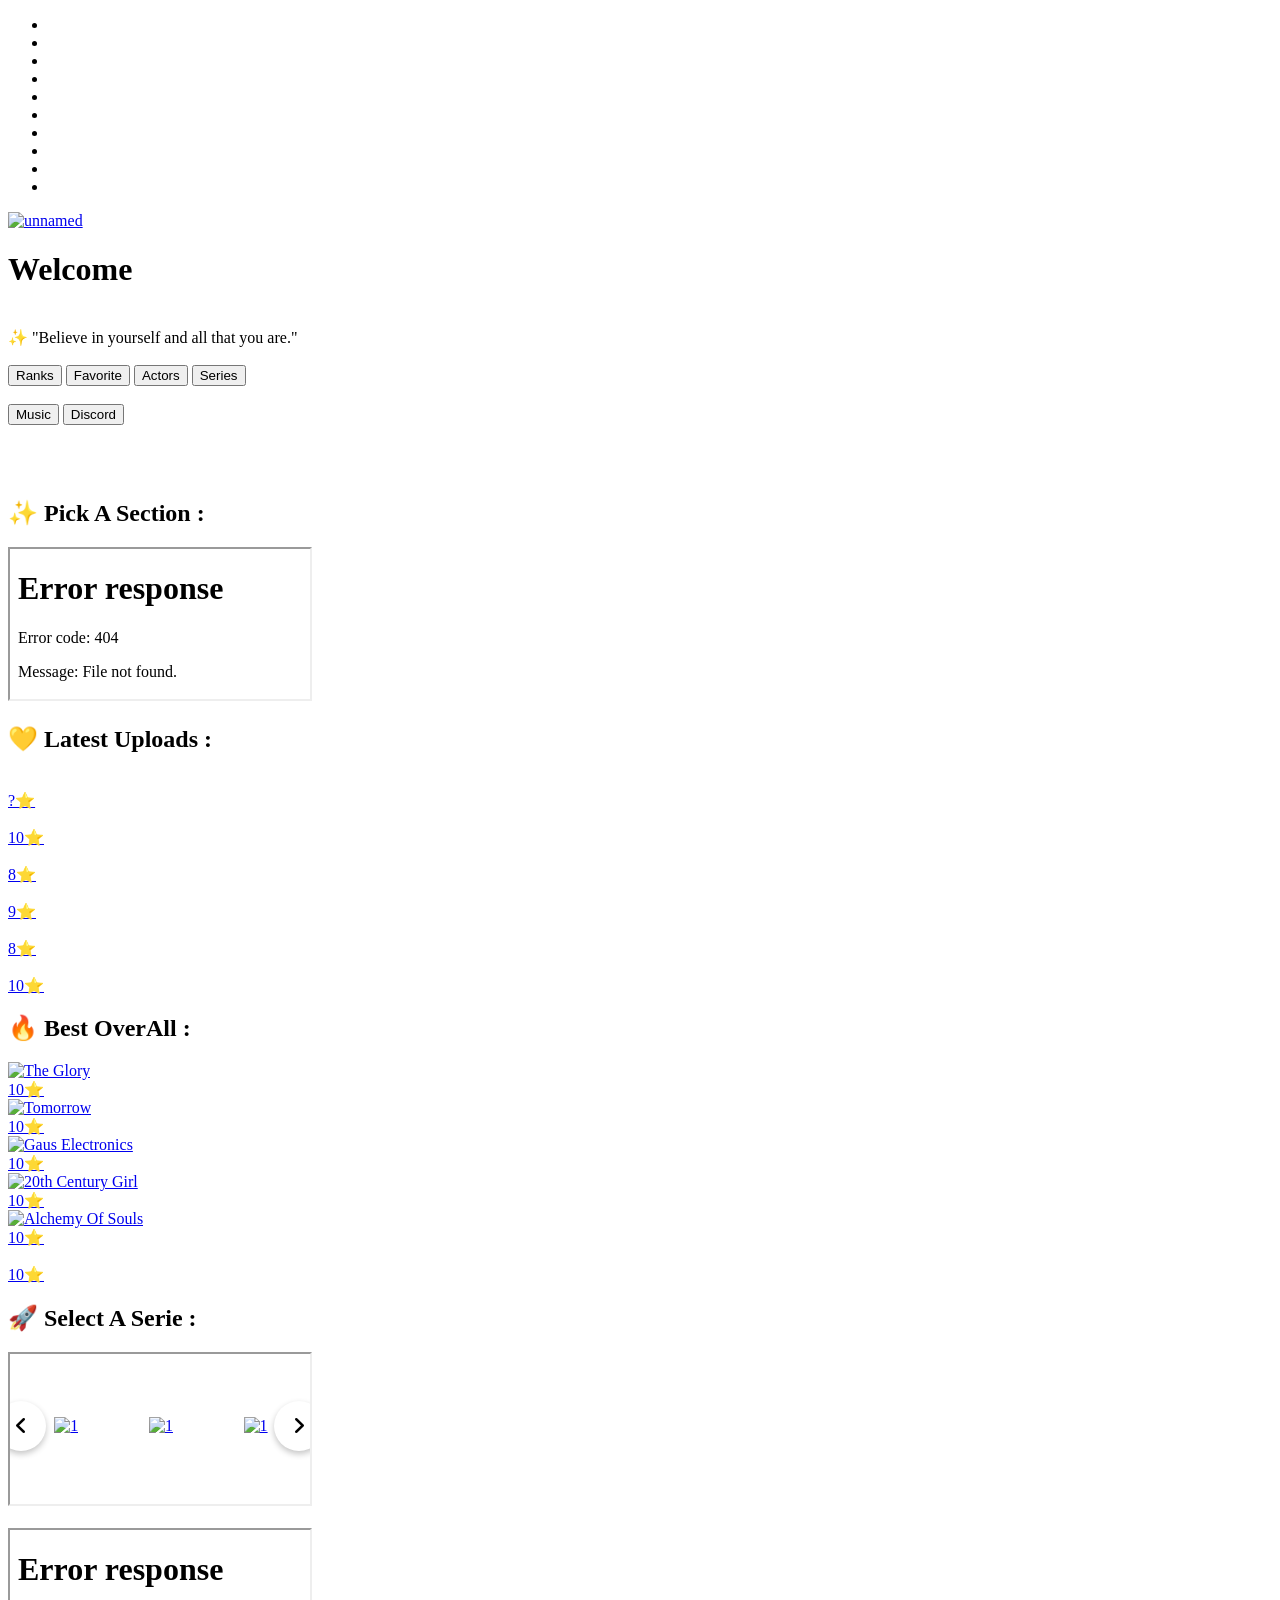
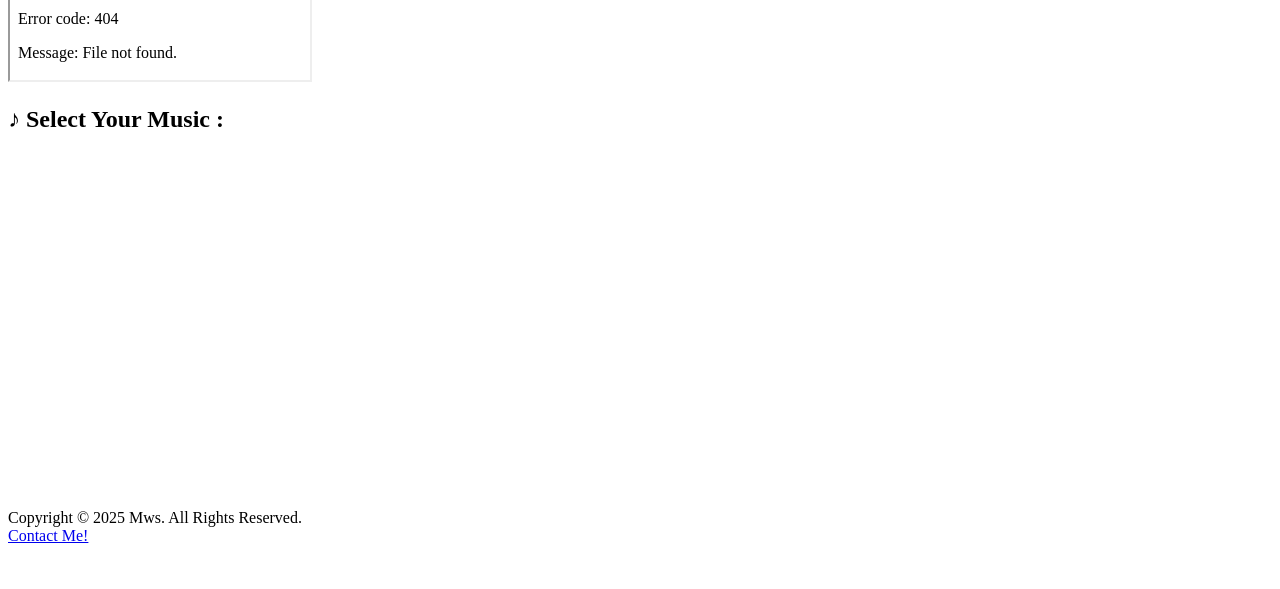
==== index.html @ 30b40190 "Update index.html" ====
<!DOCTYPE html>
<html lang="en">
<head>
    <meta charset="UTF-8">
    <meta name="viewport" content="width=device-width, initial-scale=1.0">
    <title>Mws</title>
    <link rel="stylesheet" href="styles.css">
    <script src="scripts.js" defer></script>
</head>     
<body>

  <div class="area">
    <ul class="circles">
        <li></li>
        <li></li>
        <li></li>
        <li></li>
        <li></li>
        <li></li>
        <li></li>
        <li></li>
        <li></li>
        <li></li>
    </ul>
</div>

<div class="content">
  <div class="wrapper">

  <div class="logo">
    <a href="https://imgbb.com/"><img class="logo" src="https://i.ibb.co/gSkpZyV/unnamed.png" alt="unnamed"/></a>
  </div>

  <h1>Welcome</h1>

      <!-- Clock and Weather Section -->
      <div class="t">
        <div class="clock" id="time"></div>
      </div>

      <br>
      
      <div class="event">
        <span class="quote-icon">✨</span> <!-- Emoji before the quote -->
        <span class="event-text" id="motivational-quote">
          "Believe in yourself and all that you are."
        </span>
      </div>

      <br>
      
      <div class="buttons">
        <button onclick="window.location.href='2.rank.html'">Ranks</button>
        <button onclick="scrollToSection('i')">Favorite</button>
        <button onclick="scrollToSection('a')">Actors</button>
        <button onclick="scrollToSection('o')">Series</button>
        <br><br>
        <button onclick="scrollToSection('mus')">Music</button>
        <button onclick="window.location.href='https://discord.gg/T7bJZFKRmS'">Discord</button>
      </div>
    </div>
     
    <div id="a" class="content-section"></div>
    
    <br> <br> <br>

    <h2>✨ Pick A Section :</h2>
    <div class="slide">
      <iframe class="s" src="3.page.html"></iframe>
    </div>

    <h2>💛 Latest Uploads :</h2>

    <div class="i" class="content-section">
      <a href="LoveNextDoor.html" class="image-link">
        <img src="https://fr.web.img4.acsta.net/img/50/f7/50f70c796990c3906ac23695e554f450.jpg" alt="">
        <div class="star-text">?⭐</div>
      </a>
      <a href="TheFrog.html" class="image-link">
        <img src="https://m.media-amazon.com/images/M/MV5BZGM4Y2VhYjMtZGMzYS00YTI5LTk5NWUtMTcxNTJlOGMyZGE2XkEyXkFqcGc@._V1_.jpg" alt="">
        <div class="star-text">10⭐</div>
      </a>
      <a href="DoctorSlump.html" class="image-link">
        <img src="https://m.media-amazon.com/images/M/MV5BZWZhMjI4MzYtYjY2Mi00ZmNkLWFkYjMtZjc3NzRiZDg2NjA0XkEyXkFqcGc@._V1_.jpg" alt="">
        <div class="star-text">8⭐</div>
      </a>
      <a href="NoGainNoLove.html" class="image-link">
        <img src="https://m.media-amazon.com/images/M/MV5BZjYwZjVjODUtNjcwNS00NjJmLWE1ODItZTRhOTU3Y2YwMGE0XkEyXkFqcGc@._V1_FMjpg_UX1000_.jpg" alt="">
        <div class="star-text">9⭐</div>
      </a>
      <a href="AShopForKillers.html" class="image-link">
        <img src="https://fr.web.img4.acsta.net/pictures/24/01/17/09/22/4935737.jpg" alt="">
        <div class="star-text">8⭐</div>
      </a>
      <a href="StrongGirlBongSoon.html" class="image-link">
        <img src="https://fr.web.img4.acsta.net/pictures/23/01/17/09/16/2653062.jpg" alt="">
        <div class="star-text">10⭐</div>
      </a>
    </div>
    
<div id="i"></div>
    <h2>🔥 Best OverAll :</h2>
    <div class="i" class="content-section">
      <a href="theglory.html" class="image-link">
        <img src="https://image.tmdb.org/t/p/original/uUM4LVlPgIrww07OoEKrGWlS1Ej.jpg" alt="The Glory">
        <div class="star-text">10⭐</div>
      </a>
      <a href="Tomorrow.html" class="image-link">
        <img src="https://m.media-amazon.com/images/M/MV5BZWI1ZjQxNzktYzVmYy00MTJjLTgzMGQtMzZlZjdiYWIyNzU3XkEyXkFqcGc@._V1_QL75_UY562_CR7,0,380,562_.jpg" alt="Tomorrow">
        <div class="star-text">10⭐</div>
      </a>
      <a href="GausElectronics.html" class="image-link">
        <img src="https://blog.asianwiki.com/wp-content/uploads/2022/08/Gaus_Electronics-p1.jpeg" alt="Gaus Electronics">
        <div class="star-text">10⭐</div>
      </a>
      <a href="20thcenturygirl.html" class="image-link">
        <img src="https://i.pinimg.com/736x/32/62/e8/3262e801fa7a19fad9e206bffde75950.jpg" alt="20th Century Girl">
        <div class="star-text">10⭐</div>
      </a>
      <a href="AlchemyOfSouls.html" class="image-link">
        <img src="https://image.tmdb.org/t/p/original/q2IiPRSXPOZ6qVRj36WRAYEQyHs.jpg" alt="Alchemy Of Souls">
        <div class="star-text">10⭐</div>
      </a>
      <a href="TheFrog.html" class="image-link">
        <img src="https://m.media-amazon.com/images/M/MV5BZGM4Y2VhYjMtZGMzYS00YTI5LTk5NWUtMTcxNTJlOGMyZGE2XkEyXkFqcGc@._V1_.jpg" alt="">
        <div class="star-text">10⭐</div>
      </a>
    </div>
    
    <div id="o" class="content-section"></div>

    <h2>🚀 Select A Serie :</h2>

    <div class="iframe-container">
      <iframe class="c" src="4.slide.html"></iframe>
    </div>

    <br>

    <div class="iframe-container">
      <iframe class="c" src="5.slide.html"></iframe>
    </div>

    <div id="mus" class="content-section"></div>

    <h2>♪ Select Your Music :</h2>
    <div class="music">
      <iframe class="spotify-iframe" src="https://open.spotify.com/embed/playlist/2oRkC3Tad7se7jodvs93Pu?utm_source=generator&theme=0" width="100%" height="352" frameBorder="0" allowfullscreen="" allow="autoplay; clipboard-write; encrypted-media; fullscreen; picture-in-picture" loading="lazy"></iframe>
    </div>
    
    <div class="copyright" id="copyright">
      Copyright © 2025 Mws. All Rights Reserved.<br>
      <a href="https://discord.gg/ttqKDje7" target="_blank">Contact Me!</a>
    </div>


    
    <br><br>
  </div>


</body>
</html>
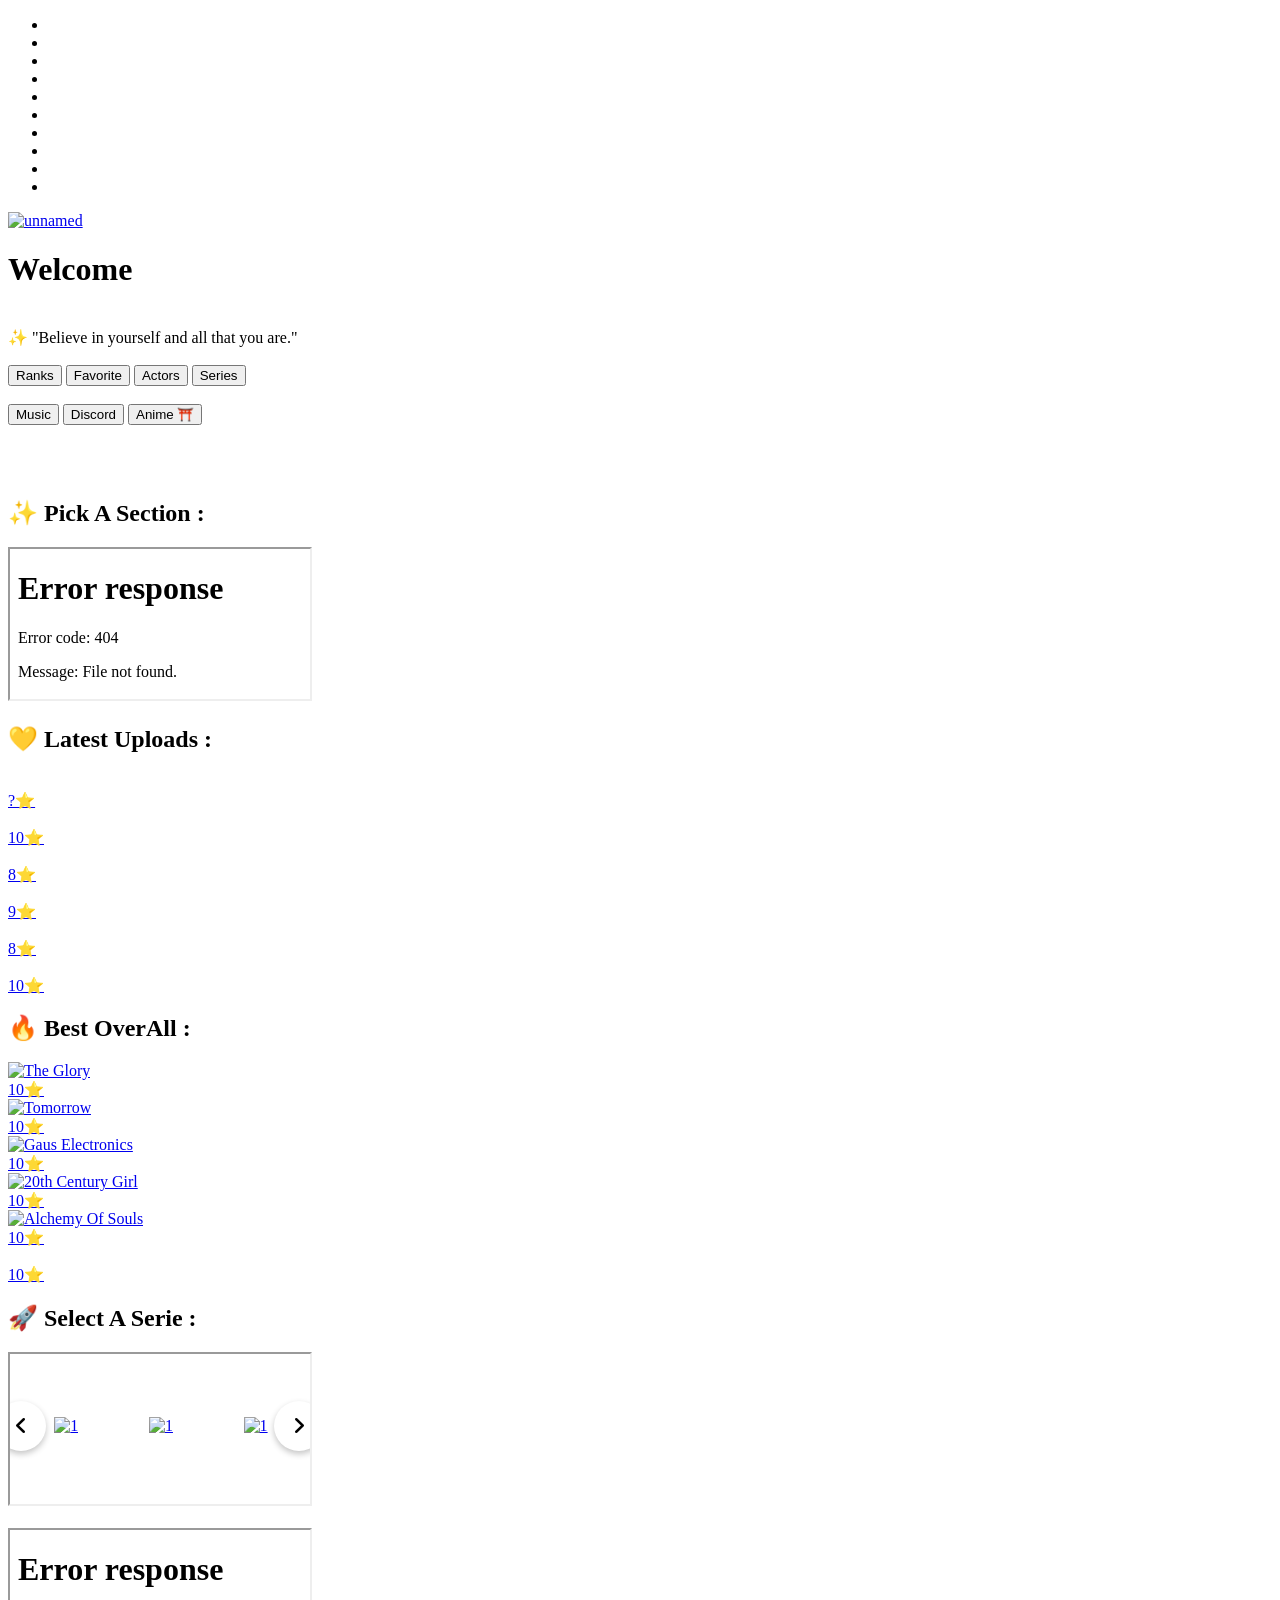
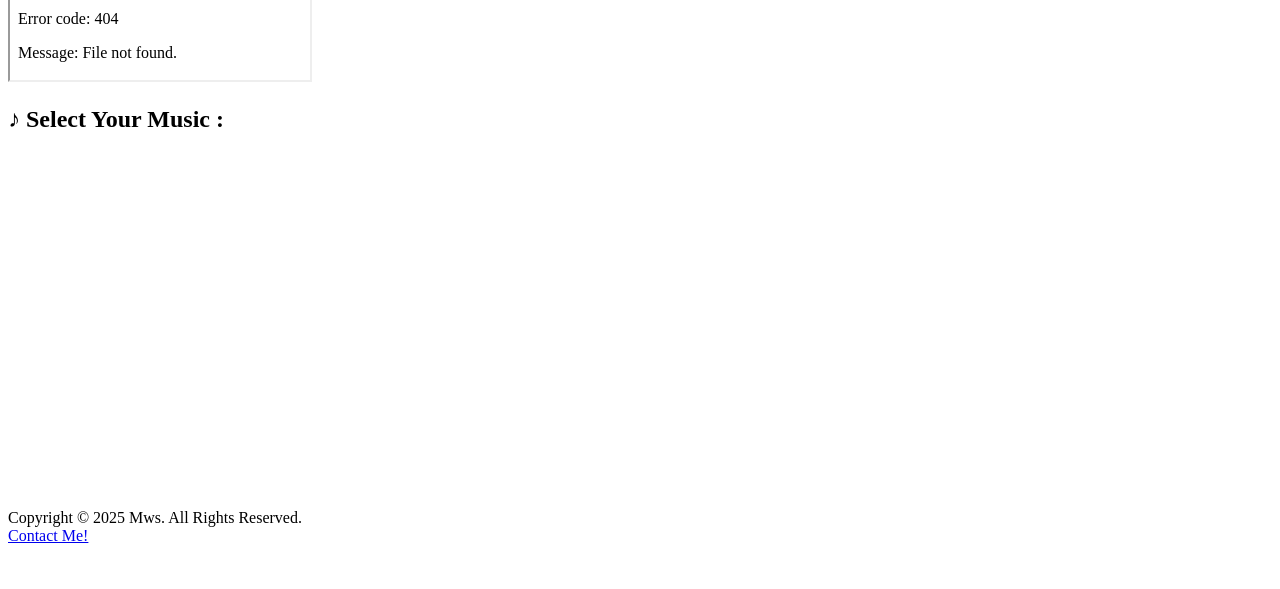
==== commit 87209b2f: "Update index.html" ====
--- a/index.html
+++ b/index.html
@@ -57,6 +57,7 @@
         <br><br>
         <button onclick="scrollToSection('mus')">Music</button>
         <button onclick="window.location.href='https://discord.gg/T7bJZFKRmS'">Discord</button>
+        <button onclick="window.location.href='7.random.html'">Anime ⛩️</button>
       </div>
     </div>
      
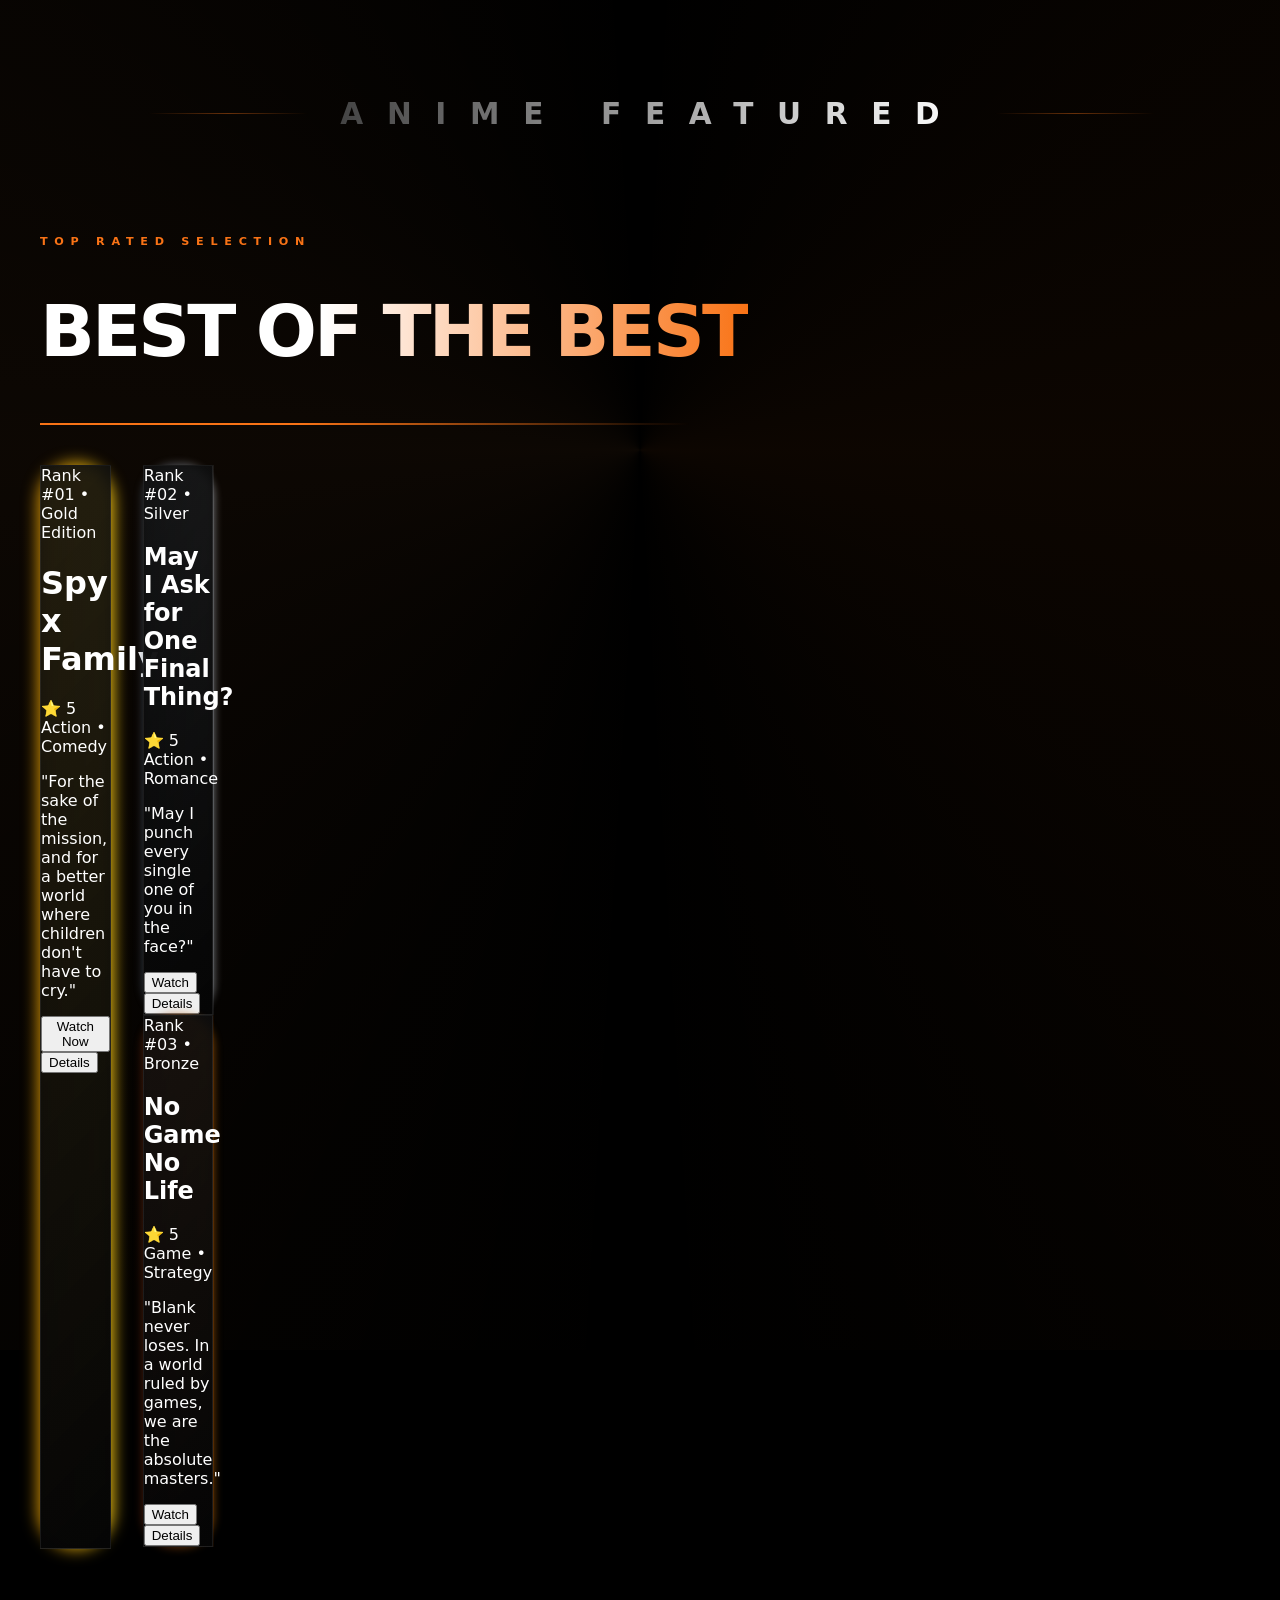
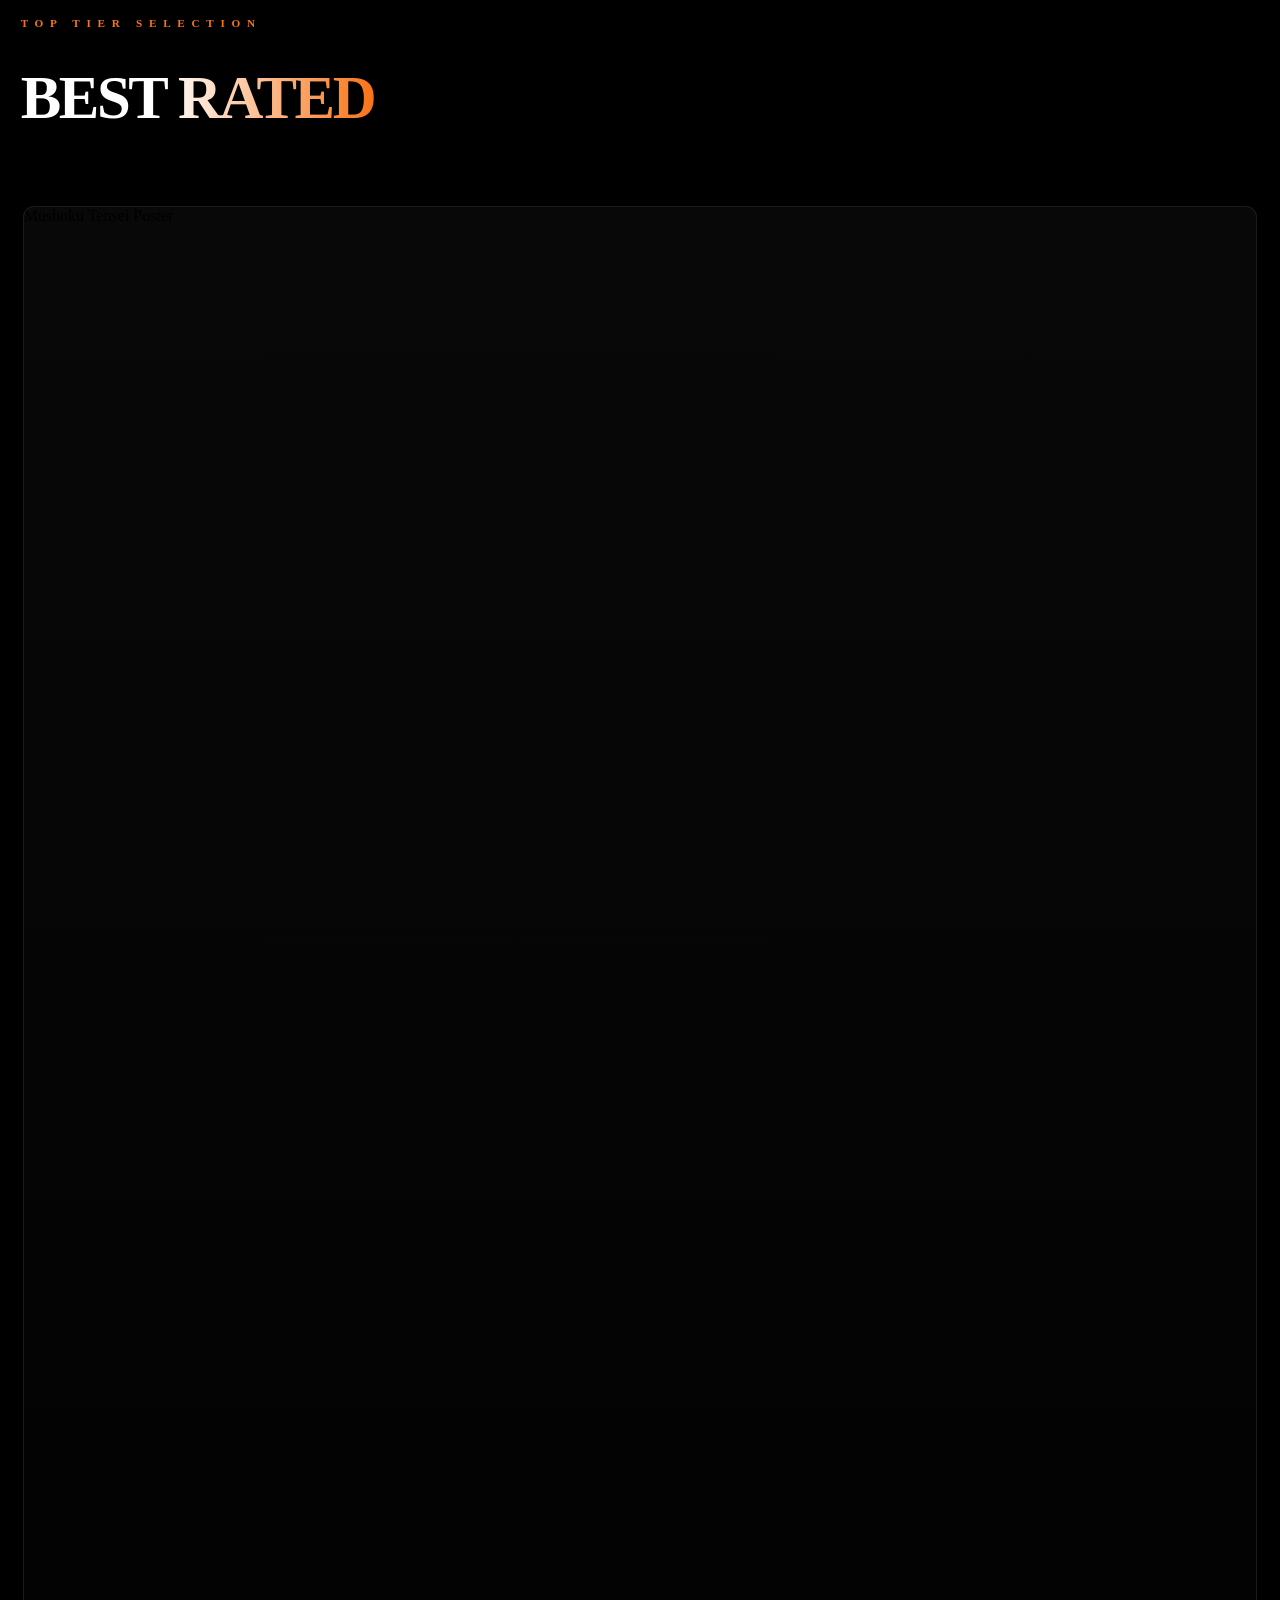
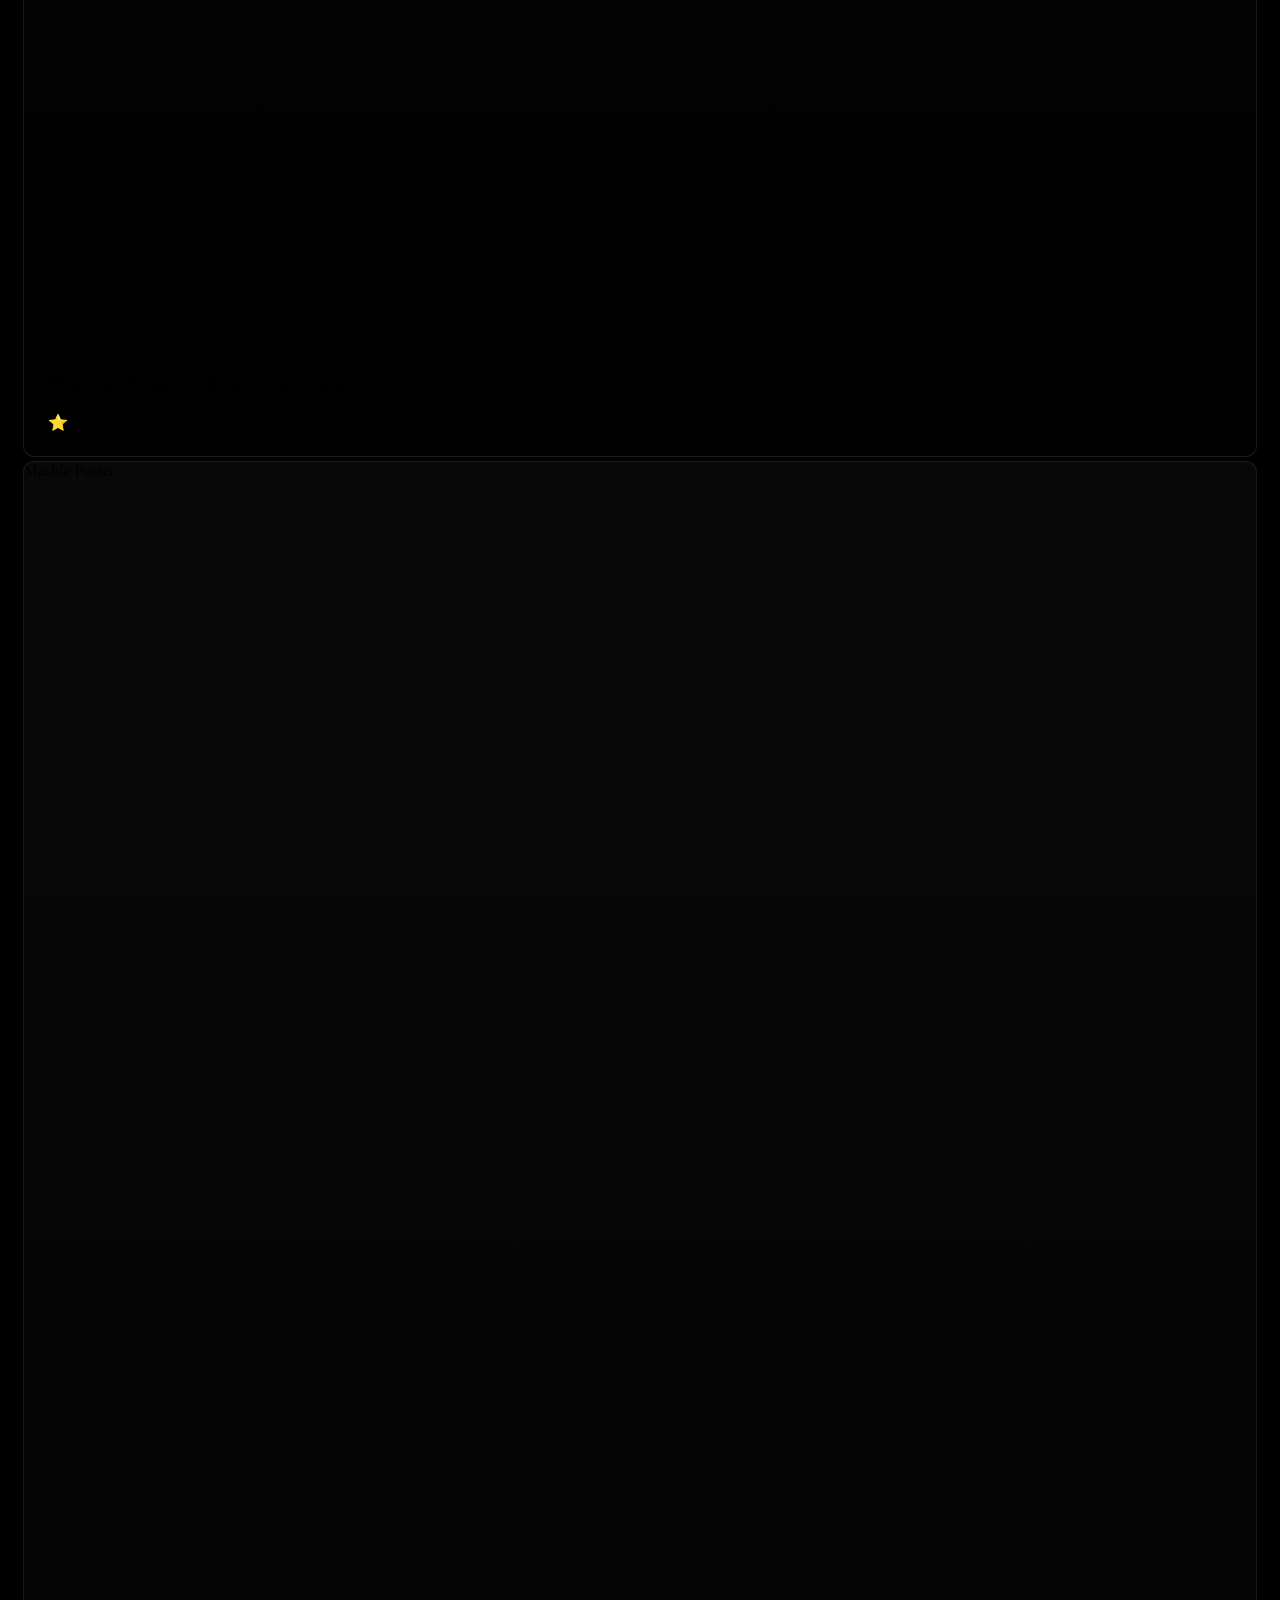
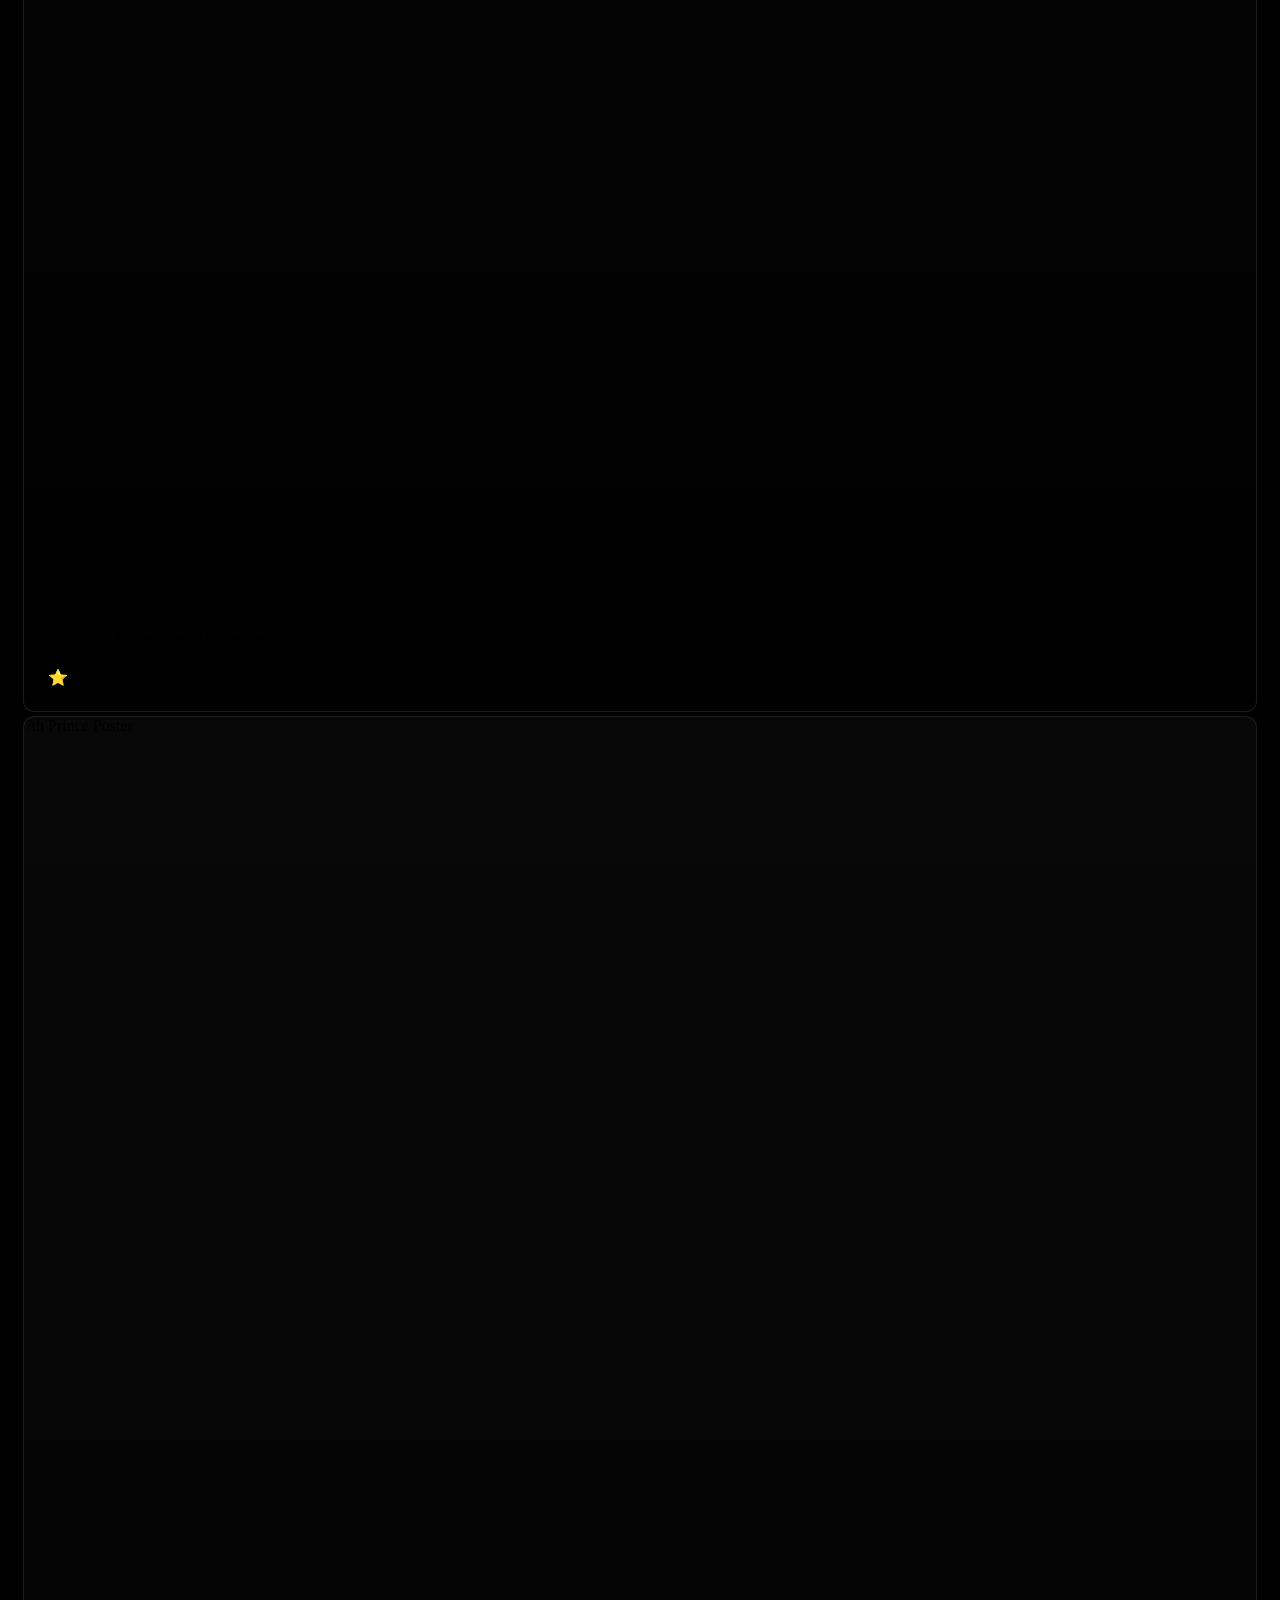
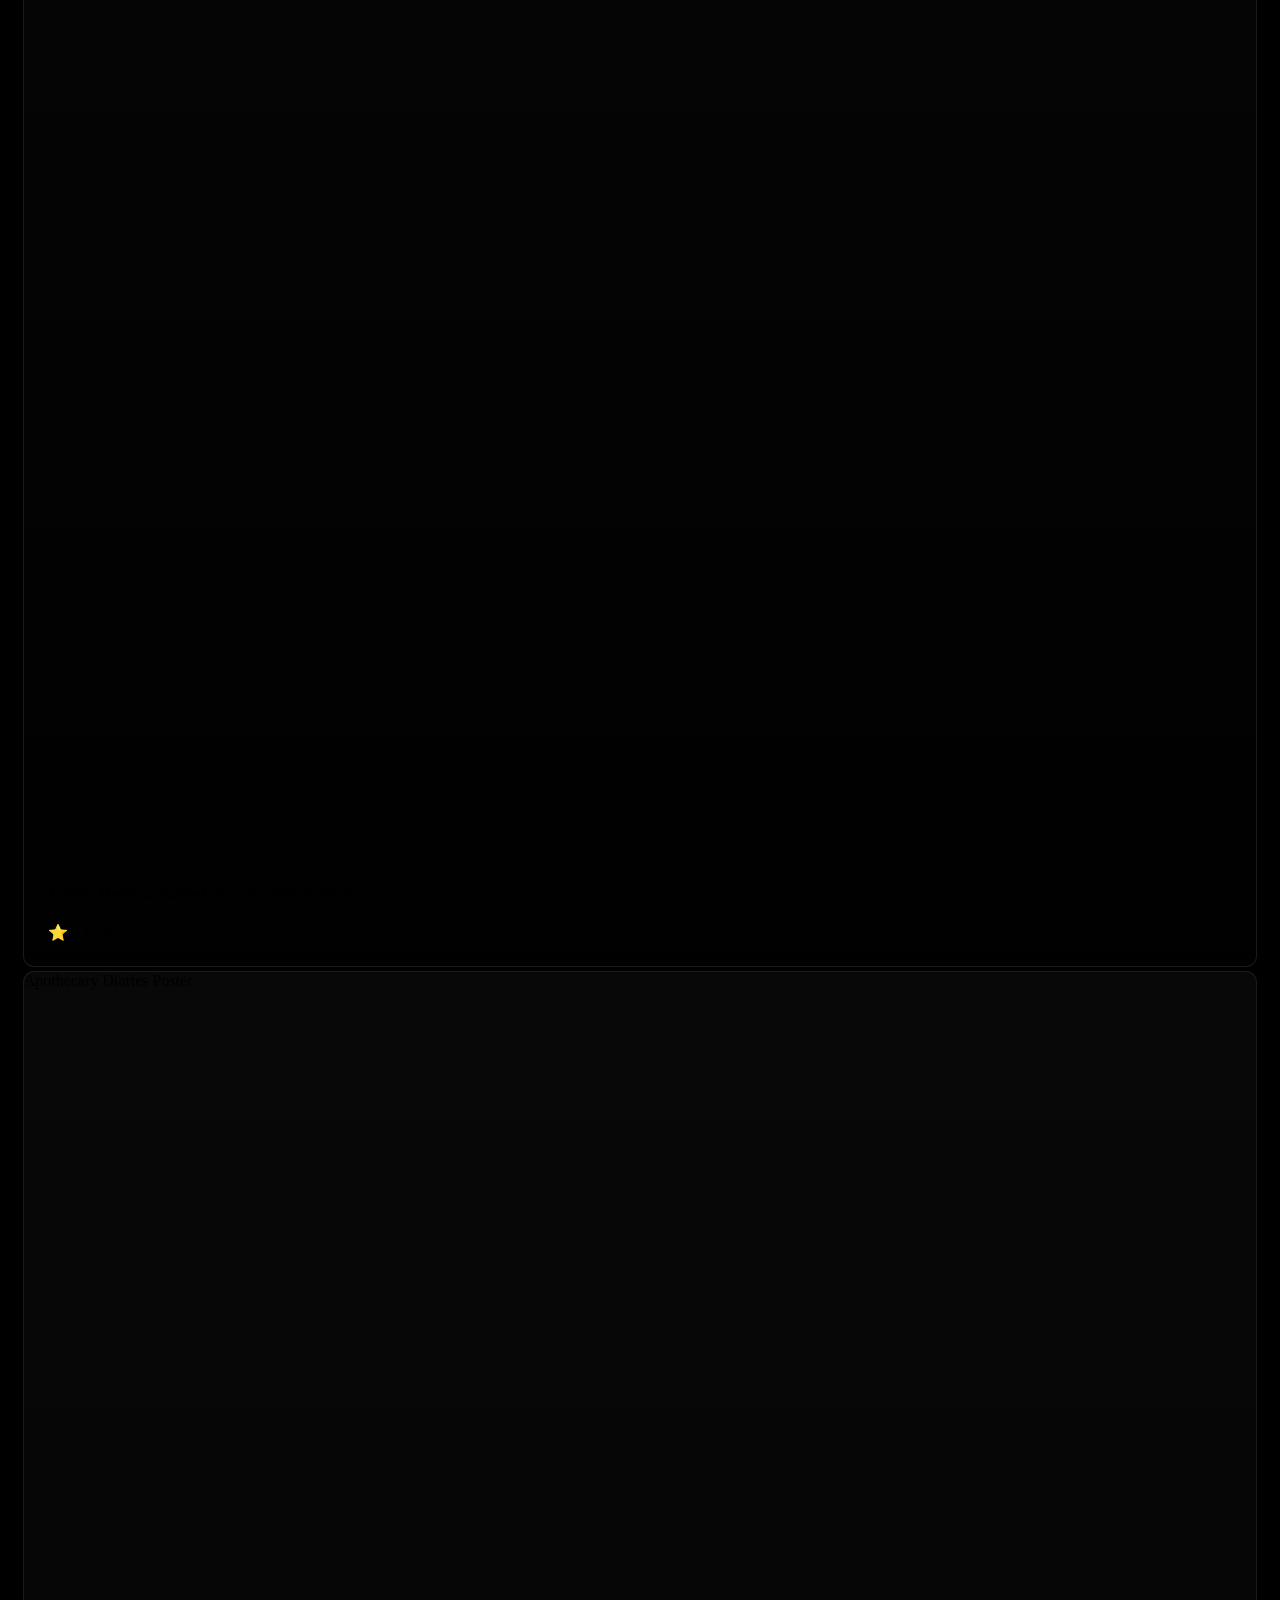
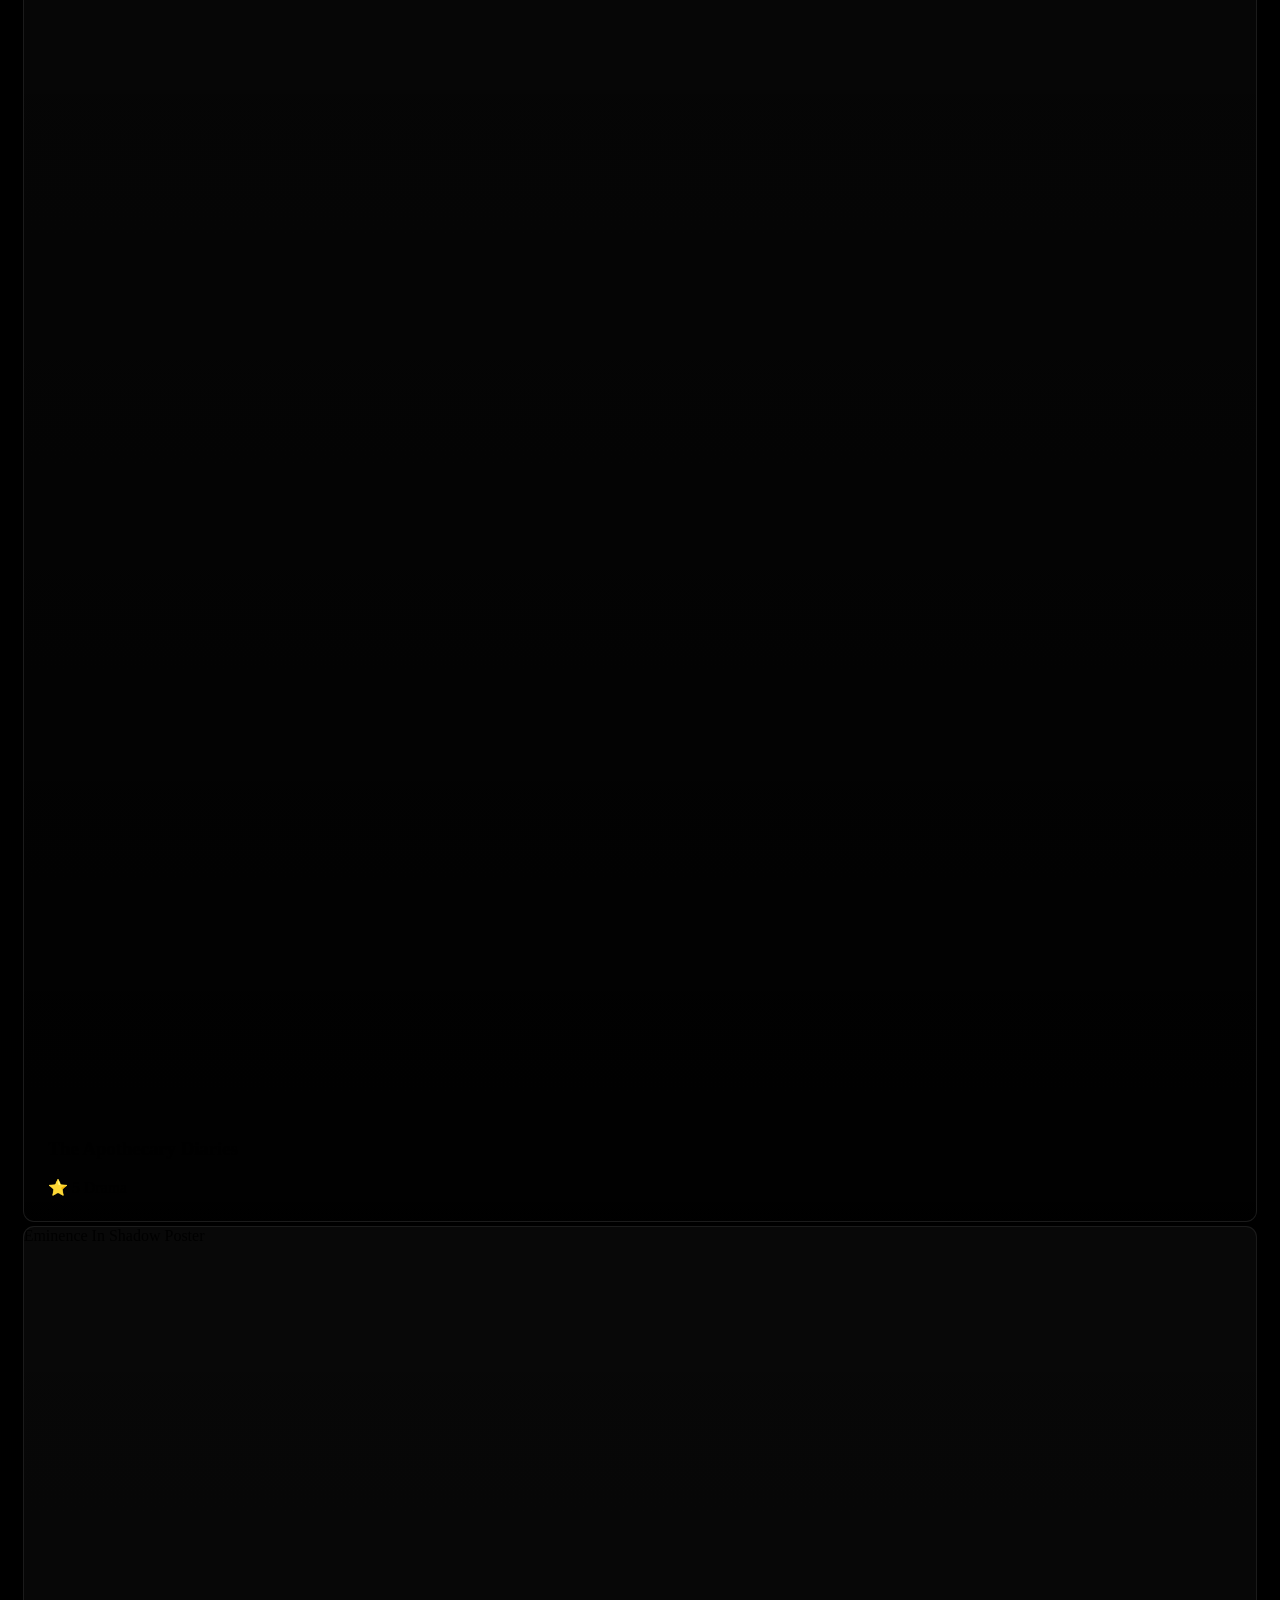
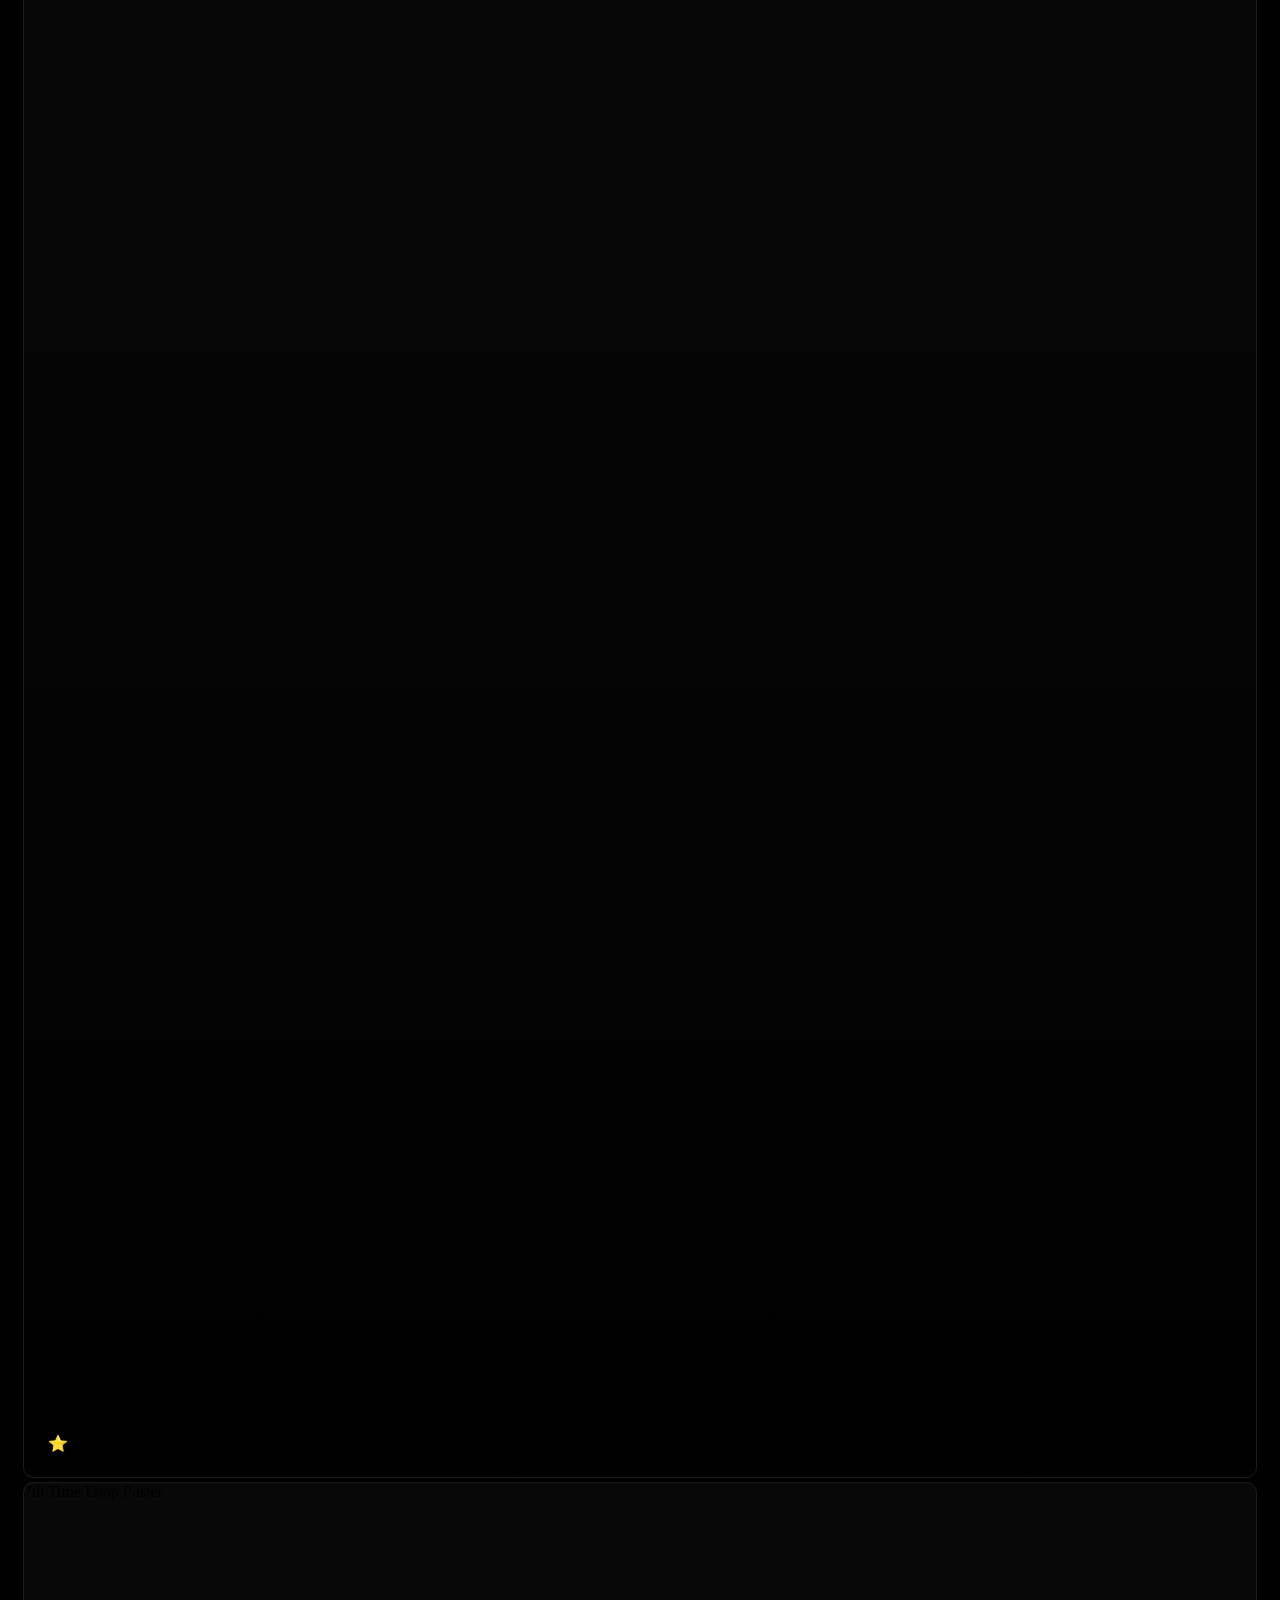
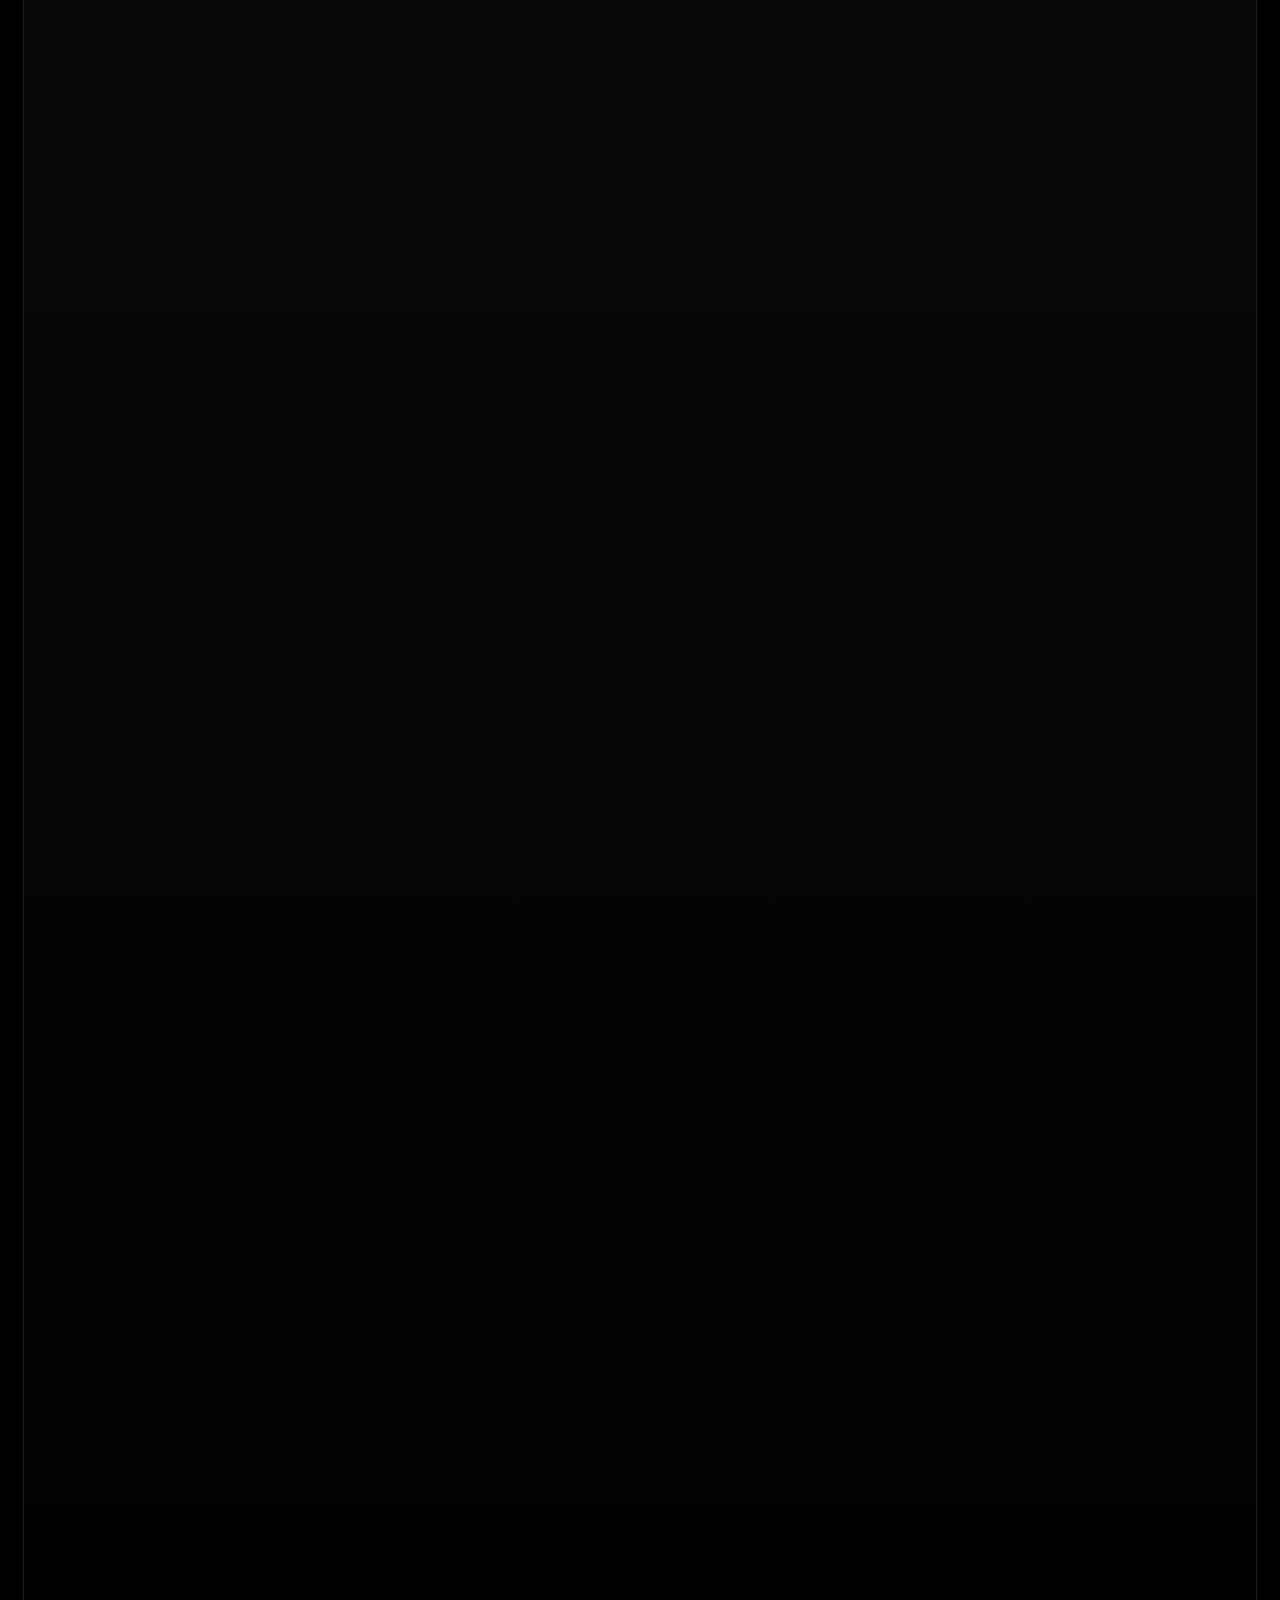
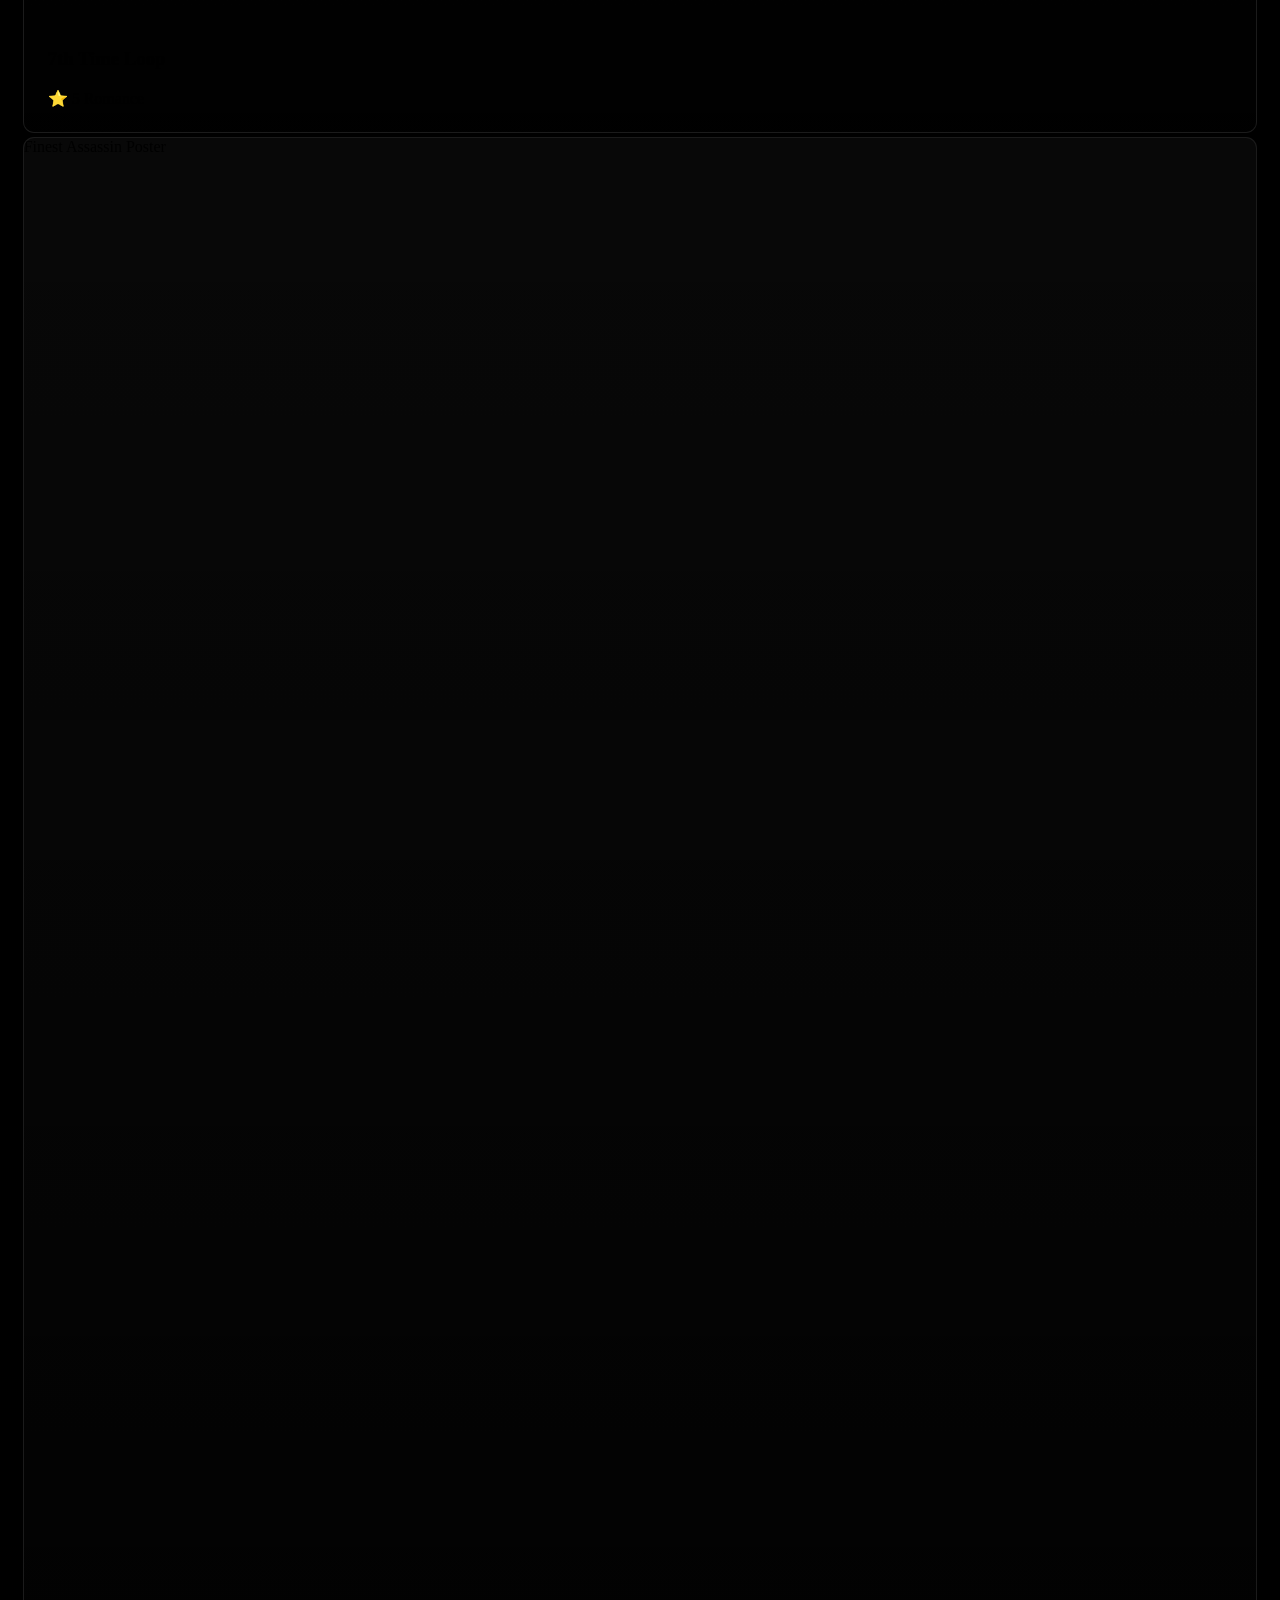
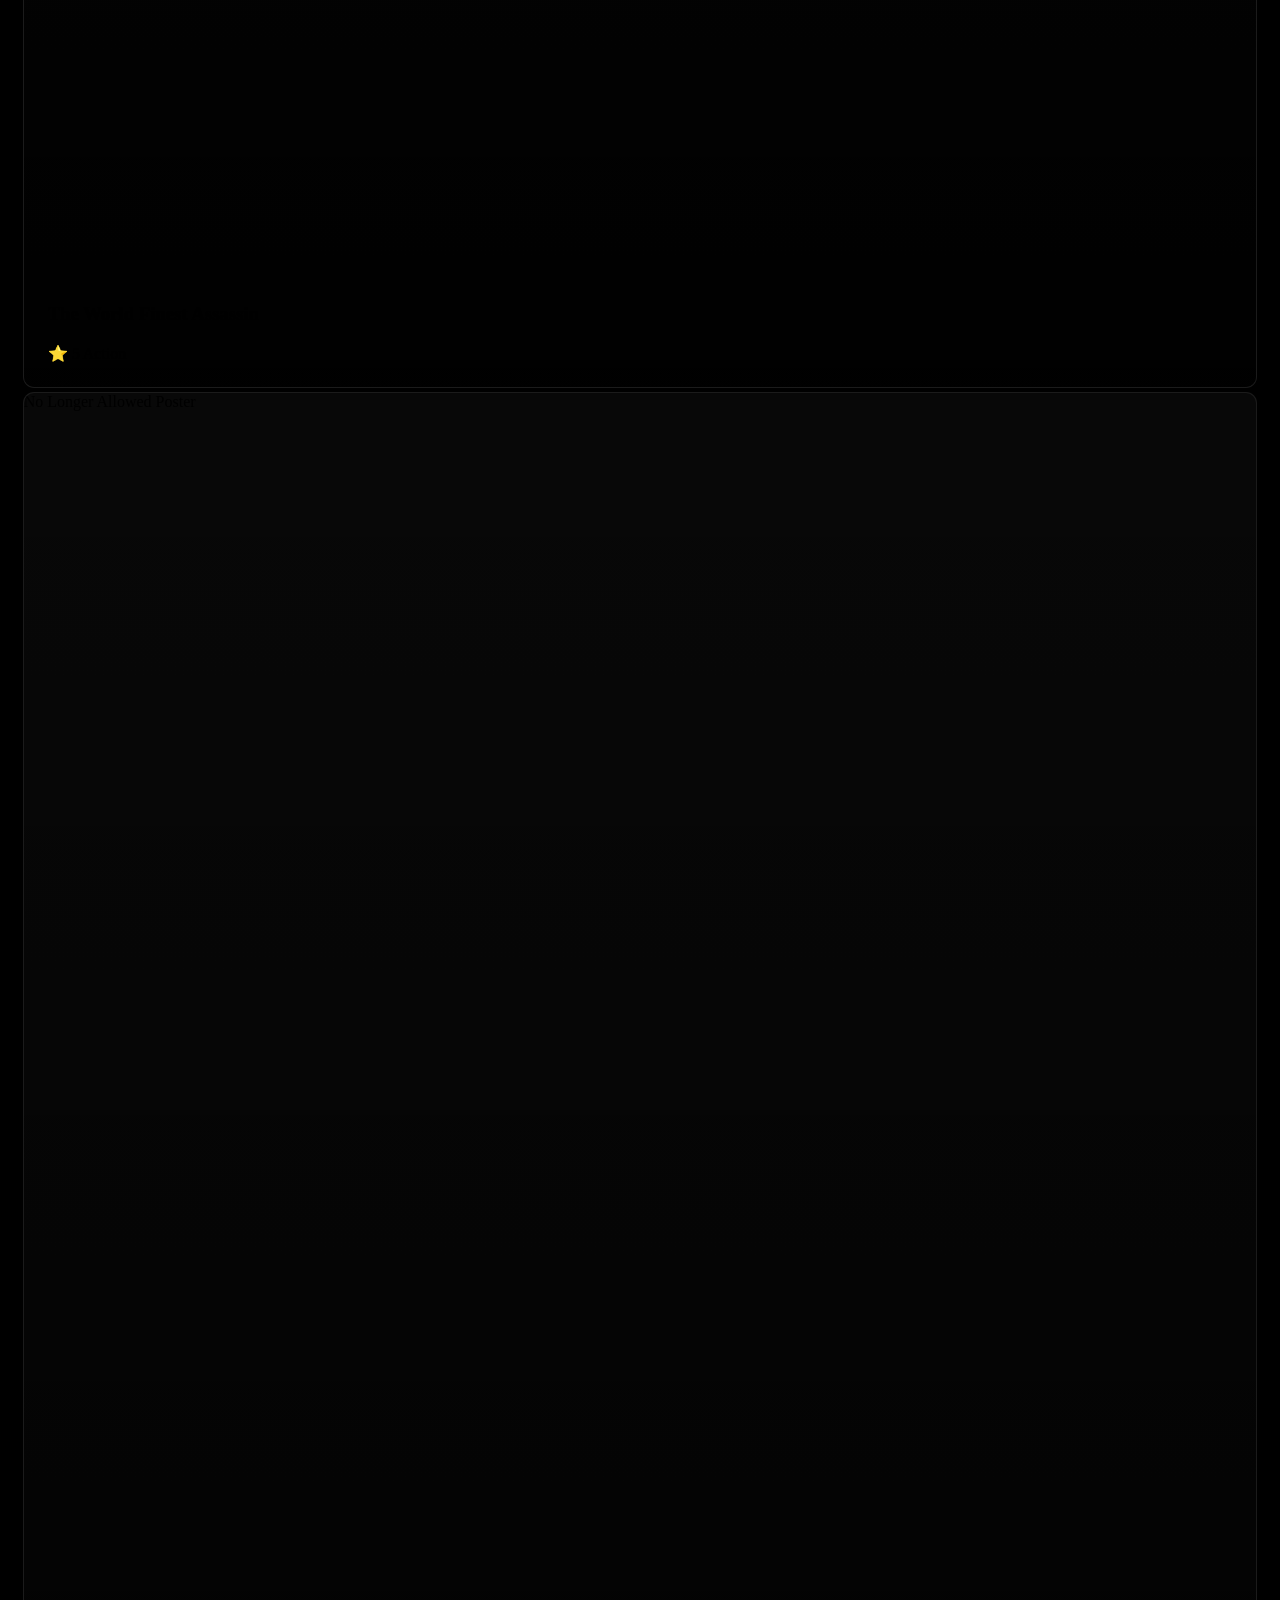
==== commit 28ac106f: "Update and rename test.html to index.html" ====
--- a/index.html
+++ b/index.html
@@ -1,165 +1,122 @@
 <!DOCTYPE html>
 <html lang="en">
 <head>
+    <meta name="viewport" content="width=device-width, initial-scale=1.0, maximum-scale=1.0, user-scalable=no">
     <meta charset="UTF-8">
-    <meta name="viewport" content="width=device-width, initial-scale=1.0">
-    <title>Mws</title>
-    <link rel="stylesheet" href="styles.css">
-    <script src="scripts.js" defer></script>
-</head>     
+    <meta name="referrer" content="no-referrer-when-downgrade">
+    <title>Review</title>
+
+    <script src="https://cdn.tailwindcss.com"></script>
+
+    <script src="AnimeList.js" defer></script>
+
+    <script src="topJ.js" defer></script>
+    <script src="bestJ.js" defer></script>
+    <script src="latestJ.js" defer></script>
+    <script src="tvj.js" defer></script>
+
+    <link rel="stylesheet" href="topC.css">
+    <link rel="stylesheet" href="bestC.css">
+    <link rel="stylesheet" href="latestC.css">
+    <link rel="stylesheet" href="tvc.css">
+
+
+</head>
 <body>
 
-  <div class="area">
-    <ul class="circles">
-        <li></li>
-        <li></li>
-        <li></li>
-        <li></li>
-        <li></li>
-        <li></li>
-        <li></li>
-        <li></li>
-        <li></li>
-        <li></li>
-    </ul>
-</div>
+    <div class="top-bg-rays"></div>
 
-<div class="content">
-  <div class="wrapper">
+    <div class="top-layout-wrapper">
+        <header class="top-section-header top-reveal">
+            <div class="top-premium-header-container">
+                <h2 class="top-premium-title">
+                    <span class="top-shimmer-text">Anime Featured</span>
+                </h2>
+            </div>
+        </header>
 
-  <div class="logo">
-    <a href="https://imgbb.com/"><img class="logo" src="https://i.ibb.co/gSkpZyV/unnamed.png" alt="unnamed"/></a>
-  </div>
+        <div class="top-premium-header-left">
+            <span class="top-eyebrow-small">Top Rated Selection</span>
+            <h1 class="top-main-title-left">BEST OF THE BEST</h1>
+            <div class="top-header-line-left"></div>
+        </div>
 
-  <h1>Welcome</h1>
-
-      <!-- Clock and Weather Section -->
-      <div class="t">
-        <div class="clock" id="time"></div>
-      </div>
-
-      <br>
-      
-      <div class="event">
-        <span class="quote-icon">✨</span> <!-- Emoji before the quote -->
-        <span class="event-text" id="motivational-quote">
-          "Believe in yourself and all that you are."
-        </span>
-      </div>
-
-      <br>
-      
-      <div class="buttons">
-        <button onclick="window.location.href='2.rank.html'">Ranks</button>
-        <button onclick="scrollToSection('i')">Favorite</button>
-        <button onclick="scrollToSection('a')">Actors</button>
-        <button onclick="scrollToSection('o')">Series</button>
-        <br><br>
-        <button onclick="scrollToSection('mus')">Music</button>
-        <button onclick="window.location.href='https://discord.gg/T7bJZFKRmS'">Discord</button>
-        <button onclick="window.location.href='7.random.html'">Anime ⛩️</button>
-      </div>
-    </div>
-     
-    <div id="a" class="content-section"></div>
-    
-    <br> <br> <br>
-
-    <h2>✨ Pick A Section :</h2>
-    <div class="slide">
-      <iframe class="s" src="3.page.html"></iframe>
+        <div id="top-animeContainer" class="top-main-grid"></div>
     </div>
 
-    <h2>💛 Latest Uploads :</h2>
-
-    <div class="i" class="content-section">
-      <a href="LoveNextDoor.html" class="image-link">
-        <img src="https://fr.web.img4.acsta.net/img/50/f7/50f70c796990c3906ac23695e554f450.jpg" alt="">
-        <div class="star-text">?⭐</div>
-      </a>
-      <a href="TheFrog.html" class="image-link">
-        <img src="https://m.media-amazon.com/images/M/MV5BZGM4Y2VhYjMtZGMzYS00YTI5LTk5NWUtMTcxNTJlOGMyZGE2XkEyXkFqcGc@._V1_.jpg" alt="">
-        <div class="star-text">10⭐</div>
-      </a>
-      <a href="DoctorSlump.html" class="image-link">
-        <img src="https://m.media-amazon.com/images/M/MV5BZWZhMjI4MzYtYjY2Mi00ZmNkLWFkYjMtZjc3NzRiZDg2NjA0XkEyXkFqcGc@._V1_.jpg" alt="">
-        <div class="star-text">8⭐</div>
-      </a>
-      <a href="NoGainNoLove.html" class="image-link">
-        <img src="https://m.media-amazon.com/images/M/MV5BZjYwZjVjODUtNjcwNS00NjJmLWE1ODItZTRhOTU3Y2YwMGE0XkEyXkFqcGc@._V1_FMjpg_UX1000_.jpg" alt="">
-        <div class="star-text">9⭐</div>
-      </a>
-      <a href="AShopForKillers.html" class="image-link">
-        <img src="https://fr.web.img4.acsta.net/pictures/24/01/17/09/22/4935737.jpg" alt="">
-        <div class="star-text">8⭐</div>
-      </a>
-      <a href="StrongGirlBongSoon.html" class="image-link">
-        <img src="https://fr.web.img4.acsta.net/pictures/23/01/17/09/16/2653062.jpg" alt="">
-        <div class="star-text">10⭐</div>
-      </a>
-    </div>
-    
-<div id="i"></div>
-    <h2>🔥 Best OverAll :</h2>
-    <div class="i" class="content-section">
-      <a href="theglory.html" class="image-link">
-        <img src="https://image.tmdb.org/t/p/original/uUM4LVlPgIrww07OoEKrGWlS1Ej.jpg" alt="The Glory">
-        <div class="star-text">10⭐</div>
-      </a>
-      <a href="Tomorrow.html" class="image-link">
-        <img src="https://m.media-amazon.com/images/M/MV5BZWI1ZjQxNzktYzVmYy00MTJjLTgzMGQtMzZlZjdiYWIyNzU3XkEyXkFqcGc@._V1_QL75_UY562_CR7,0,380,562_.jpg" alt="Tomorrow">
-        <div class="star-text">10⭐</div>
-      </a>
-      <a href="GausElectronics.html" class="image-link">
-        <img src="https://blog.asianwiki.com/wp-content/uploads/2022/08/Gaus_Electronics-p1.jpeg" alt="Gaus Electronics">
-        <div class="star-text">10⭐</div>
-      </a>
-      <a href="20thcenturygirl.html" class="image-link">
-        <img src="https://i.pinimg.com/736x/32/62/e8/3262e801fa7a19fad9e206bffde75950.jpg" alt="20th Century Girl">
-        <div class="star-text">10⭐</div>
-      </a>
-      <a href="AlchemyOfSouls.html" class="image-link">
-        <img src="https://image.tmdb.org/t/p/original/q2IiPRSXPOZ6qVRj36WRAYEQyHs.jpg" alt="Alchemy Of Souls">
-        <div class="star-text">10⭐</div>
-      </a>
-      <a href="TheFrog.html" class="image-link">
-        <img src="https://m.media-amazon.com/images/M/MV5BZGM4Y2VhYjMtZGMzYS00YTI5LTk5NWUtMTcxNTJlOGMyZGE2XkEyXkFqcGc@._V1_.jpg" alt="">
-        <div class="star-text">10⭐</div>
-      </a>
-    </div>
-    
-    <div id="o" class="content-section"></div>
-
-    <h2>🚀 Select A Serie :</h2>
-
-    <div class="iframe-container">
-      <iframe class="c" src="4.slide.html"></iframe>
-    </div>
-
-    <br>
-
-    <div class="iframe-container">
-      <iframe class="c" src="5.slide.html"></iframe>
-    </div>
-
-    <div id="mus" class="content-section"></div>
-
-    <h2>♪ Select Your Music :</h2>
-    <div class="music">
-      <iframe class="spotify-iframe" src="https://open.spotify.com/embed/playlist/2oRkC3Tad7se7jodvs93Pu?utm_source=generator&theme=0" width="100%" height="352" frameBorder="0" allowfullscreen="" allow="autoplay; clipboard-write; encrypted-media; fullscreen; picture-in-picture" loading="lazy"></iframe>
-    </div>
-    
-    <div class="copyright" id="copyright">
-      Copyright © 2025 Mws. All Rights Reserved.<br>
-      <a href="https://discord.gg/ttqKDje7" target="_blank">Contact Me!</a>
+    <div id="top-detailsModal" class="top-modal-overlay fixed inset-0 z-50 p-6 items-center justify-center" onclick="topCloseModal()">
+        <div class="top-modal-fixed-size relative" onclick="event.stopPropagation()">
+            <div class="top-modal-accent" id="top-modalAccent"></div>
+            <div class="top-glass-panel rounded-[3rem] border-white/10 overflow-hidden h-full">
+                <button onclick="topCloseModal()" class="absolute top-8 right-8 text-zinc-500 hover:text-white transition-colors z-30 bg-black/40 backdrop-blur-md rounded-full p-2">
+                    <svg class="w-6 h-6" fill="none" stroke="currentColor" viewBox="0 0 24 24"><path stroke-linecap="round" stroke-linejoin="round" stroke-width="2" d="M6 18L18 6M6 6l12 12"></path></svg>
+                </button>
+                <div id="top-modalContent" class="h-full flex flex-row"></div>
+            </div>
+        </div>
     </div>
 
 
-    
-    <br><br>
-  </div>
+     <div class="bg-rays"></div>
+
+    <div class="layout-wrapper">
+        <header class="premium-header">
+            <div class="title-wrap">
+                <span class="eyebrow">Top Tier Selection</span>
+                <h1 class="main-title">BEST RATED</h1>
+            </div>
+            <div class="header-accent"></div>
+        </header>
+
+        <div id="bestContainer" class="grid grid-cols-1 sm:grid-cols-2 lg:grid-cols-4 gap-8 w-full max-w-7xl"></div>
+    </div>
+
+    <div id="detailsModal" class="fixed inset-0 z-50 p-6 items-center justify-center" onclick="closeModal()">
+        <div class="modal-fixed-size relative" onclick="event.stopPropagation()">
+            <div class="modal-accent" id="modalAccent"></div>
+            <div class="glass-panel rounded-[3rem] border-white/10 overflow-hidden h-full flex" id="modalContent"></div>
+            
+            <button onclick="closeModal()" class="absolute top-8 right-8 text-zinc-500 hover:text-white transition-colors z-[60] bg-black/40 backdrop-blur-md rounded-full p-2">
+                <svg class="w-6 h-6" fill="none" stroke="currentColor" viewBox="0 0 24 24">
+                    <path stroke-linecap="round" stroke-linejoin="round" stroke-width="2" d="M6 18L18 6M6 6l12 12"></path>
+                </svg>
+            </button>
+        </div>
+    </div>
 
 
+    <div class="last-layout-wrapper">
+        <header class="last-premium-header">
+            <span class="last-eyebrow">Fresh Picks</span>
+            <h1 class="last-main-title">LATEST ADDED</h1>
+            <div class="last-header-accent"></div>
+        </header>
+
+        <div id="last-latestContainer"></div>
+    </div>
+
+    <div id="last-detailsModal" class="fixed inset-0 z-50 p-6 items-center justify-center" onclick="lastCloseModal()">
+        <div class="last-modal-fixed-size relative" onclick="event.stopPropagation()">
+            <div class="last-modal-accent" id="last-modalAccent"></div>
+            <div class="last-glass-panel rounded-[3rem] border border-white/10 overflow-hidden h-full flex" id="last-modalContent"></div>
+            
+            <button onclick="lastCloseModal()" class="absolute top-8 right-8 text-zinc-500 hover:text-white transition-colors z-[60] bg-black/40 backdrop-blur-md rounded-full p-2">
+                <svg class="w-6 h-6" fill="none" stroke="currentColor" viewBox="0 0 24 24">
+                    <path stroke-linecap="round" stroke-linejoin="round" stroke-width="2" d="M6 18L18 6M6 6l12 12"></path>
+                </svg>
+            </button>
+        </div>
+    </div>
+
+    <div class="zen-slider-wrap" id="zen-trigger">
+        <div class="zen-vignette"></div>
+        <img id="zen-poster-view" src="" alt="Poster" draggable="false">
+        
+        <div class="zen-badge">
+            <span class="zen-dot"></span>
+            FEATURED LIVE ON TV
+        </div>
+    </div>
+  
 </body>
 </html>
-
--- a/topC.css
+++ b/topC.css
@@ -0,0 +1,56 @@
+.top-body-root { background-color: #000000; }
+.top-body-root.top-modal-open { overflow: hidden; } 
+
+.top-layout-wrapper {
+    color: #ffffff;
+    font-family: 'Inter', system-ui, -apple-system, sans-serif;
+    min-height: 100vh;
+    display: flex;
+    flex-direction: column;
+    align-items: flex-start !important;
+    padding: 4rem 2rem;
+    overflow-x: hidden;
+}
+
+@keyframes top-float { 0%, 100% { transform: translateY(0px) rotate(0deg); } 50% { transform: translateY(-10px) rotate(0.5deg); } }
+@keyframes top-shine { from { background-position: -200% center; } to { background-position: 200% center; } }
+@keyframes top-slideUp { from { opacity: 0; transform: translateY(30px); filter: blur(10px); } to { opacity: 1; transform: translateY(0); filter: blur(0); } }
+@keyframes top-beams { 0% { transform: rotate(0deg); } 100% { transform: rotate(360deg); } }
+
+.top-bg-rays { position: fixed; top: -50%; left: -50%; width: 200vw; height: 200vh; background: conic-gradient(from 0deg at 50% 50%, transparent 0%, rgba(249, 115, 22, 0.05) 25%, transparent 50%, rgba(251, 146, 60, 0.05) 75%, transparent 100%); animation: top-beams 40s linear infinite; z-index: -1; }
+
+.top-section-header { text-align: center; margin-bottom: 5rem; width: 100%; position: relative; }
+.top-premium-header-container { position: relative; display: inline-block; padding: 0 1rem; }
+.top-premium-title { font-size: 1.85rem; font-weight: 900; text-transform: uppercase; letter-spacing: 0.8em; color: rgba(255, 255, 255, 0.4); display: flex; align-items: center; gap: 2rem; margin-left: 0.8em; }
+.top-premium-title::before, .top-premium-title::after { content: ""; height: 1px; width: 160px; background: linear-gradient(90deg, transparent, rgba(249, 115, 22, 0.4), transparent); }
+.top-shimmer-text { background: linear-gradient(90deg, #444 0%, #fff 50%, #444 100%); background-size: 200% auto; -webkit-background-clip: text; -webkit-text-fill-color: transparent; animation: top-shine 4s linear infinite; }
+
+.top-main-grid { width: 100%; max-width: 85rem; display: grid; gap: 2rem; }
+@media (min-width: 1024px) { .top-main-grid { grid-template-columns: repeat(12, minmax(0, 1fr)); } }
+
+.top-glass-panel { background: linear-gradient(135deg, rgba(15, 15, 15, 0.9) 0%, rgba(5, 5, 5, 1) 100%); backdrop-filter: blur(40px); border: 1px solid rgba(255, 255, 255, 0.08); height: 100%; position: relative; }
+.top-reveal { opacity: 0; animation: top-slideUp 0.8s cubic-bezier(0.16, 1, 0.3, 1) forwards; }
+
+.top-gold-border { position: absolute; inset: -2px; background: linear-gradient(90deg, #ca8a04, #facc15, #eab308, #ca8a04); background-size: 300% 100%; animation: top-shine 3s linear infinite; border-radius: 2.5rem; z-index: -1; filter: blur(8px); }
+.top-silver-border { position: absolute; inset: -1px; background: linear-gradient(90deg, #475569, #e2e8f0, #94a3b8, #475569); background-size: 300% 100%; animation: top-shine 4s linear infinite; border-radius: 2rem; z-index: -1; filter: blur(4px); opacity: 0.5; }
+.top-bronze-border { position: absolute; inset: -1px; background: linear-gradient(90deg, #7c2d12, #d97706, #9a3412, #7c2d12); background-size: 300% 100%; animation: top-shine 5s linear infinite; border-radius: 2rem; z-index: -1; filter: blur(4px); opacity: 0.5; }
+
+.top-modal-accent { position: absolute; inset: -1px; background-size: 200% 100%; animation: top-shine 4s linear infinite; z-index: -1; border-radius: 3rem; filter: blur(6px); opacity: 0.5; }
+.top-poster-card { background-size: cover; background-position: center; transition: transform 0.5s ease; }
+.top-poster-main { animation: top-float 6s ease-in-out infinite; }
+
+.top-btn-action { transition: all 0.3s cubic-bezier(0.4, 0, 0.2, 1); cursor: pointer; position: relative; overflow: hidden; }
+.top-btn-action:hover { transform: translateY(-3px) scale(1.02); filter: brightness(1.1); box-shadow: 0 10px 20px rgba(0,0,0,0.3); }
+
+.top-modal-overlay { display: none; backdrop-filter: blur(25px); background: rgba(0,0,0,0.8); }
+.top-modal-overlay.active { display: flex; }
+.top-modal-fixed-size { width: 1250px; height: 750px; max-width: 95vw; max-height: 90vh; }
+
+.top-modal-scroll-area { overflow-y: auto; padding-right: 1.5rem; }
+.top-modal-scroll-area::-webkit-scrollbar { width: 6px; }
+.top-modal-scroll-area::-webkit-scrollbar-thumb { background: rgba(249, 115, 22, 0.4); border-radius: 10px; }
+
+.top-premium-header-left { width: 100%; max-width: 1400px; margin-bottom: 2.5rem; display: flex; flex-direction: column; align-items: flex-start; }
+.top-eyebrow-small { font-size: 0.7rem; text-transform: uppercase; letter-spacing: 0.6em; color: #f97316; font-weight: 800; margin-bottom: 0.3rem; }
+.top-main-title-left { font-size: 4.5rem; font-weight: 900; letter-spacing: -0.04em; line-height: 0.85; background: linear-gradient(to right, #fff 20%, #f97316 50%, #fff 80%); background-size: 200% auto; -webkit-background-clip: text; -webkit-text-fill-color: transparent; animation: top-shine 6s linear infinite; }
+.top-header-line-left { width: 650px; height: 2px; background: linear-gradient(90deg, #f97316 0%, #f97316 40%, transparent 100%); margin-top: 0.8rem; }
--- a/bestC.css
+++ b/bestC.css
@@ -0,0 +1,83 @@
+/* --- BASE STYLES --- */
+body { background-color: #000000; }
+body.modal-open { overflow: hidden; }
+
+.layout-wrapper { 
+    min-height: 100vh; display: flex; flex-direction: column; 
+    padding: 2rem 1%; width: 98%; margin: 0 auto; 
+}
+
+/* --- PREMIUM HEADER --- */
+.premium-header {
+    margin-top: -30px; margin-bottom: 2.5rem; position: relative;
+    display: flex; flex-direction: column; align-items: flex-start;
+}
+.eyebrow {
+    font-size: 0.7rem; text-transform: uppercase; letter-spacing: 0.6em;
+    color: #f97316; font-weight: 800; margin-bottom: 0.4rem;
+}
+.main-title {
+    font-size: 3.8rem; font-weight: 900; letter-spacing: -0.04em; line-height: 0.85;
+    background: linear-gradient(to right, #fff 20%, #f97316 50%, #fff 80%);
+    background-size: 200% auto; -webkit-background-clip: text;
+    -webkit-text-fill-color: transparent; animation: shine 6s linear infinite;
+}
+
+/* --- CARD HOVER BORDER SYSTEM --- */
+.best-card-wrapper {
+    position: relative;
+    padding: 2px;
+    border-radius: 0.8rem; /* Sharper Radius */
+    transition: all 0.4s cubic-bezier(0.23, 1, 0.32, 1);
+}
+
+.best-card-border {
+    position: absolute;
+    inset: 0;
+    border-radius: 0.8rem;
+    padding: 2px;
+    background: transparent;
+    transition: all 0.4s ease;
+    z-index: 0;
+}
+
+.best-card-wrapper:hover .best-card-border {
+    background: linear-gradient(135deg, #f97316, #ea580c, #fb923c);
+    box-shadow: 0 0 20px rgba(249, 115, 22, 0.2);
+}
+
+.best-card {
+    position: relative;
+    z-index: 1;
+    aspect-ratio: 2/3;
+    background: #080808;
+    border-radius: 0.7rem;
+    overflow: hidden;
+    border: 1px solid rgba(255,255,255,0.08);
+    cursor: pointer;
+    transition: all 0.4s ease;
+}
+
+.best-card-wrapper:hover .best-card {
+    transform: translateY(-2px);
+    border-color: transparent;
+}
+
+.card-overlay {
+    position: absolute; inset: 0;
+    background: linear-gradient(to top, rgba(0,0,0,0.95) 0%, rgba(0,0,0,0.4) 50%, transparent 100%);
+    display: flex; flex-direction: column; justify-content: flex-end; padding: 1.5rem;
+}
+
+/* --- MODAL --- */
+#detailsModal { display: none; backdrop-filter: blur(25px); background: rgba(0,0,0,0.8); }
+#detailsModal.active { display: flex; }
+.modal-fixed-size { width: 1250px; height: 750px; max-width: 95vw; max-height: 90vh; position: relative; }
+.modal-accent { 
+    position: absolute; inset: -1.5px; z-index: -1; border-radius: 2rem; filter: blur(6px);
+    background: linear-gradient(90deg, #ea580c, #fb923c, #f97316, #ea580c); 
+    background-size: 300% 100%; animation: shine 5s linear infinite; 
+}
+.glass-panel { background: linear-gradient(135deg, rgba(15, 15, 15, 0.95) 0%, rgba(5, 5, 5, 1) 100%); }
+
+@keyframes shine { to { background-position: 200% center; } }
--- a/latestC.css
+++ b/latestC.css
@@ -0,0 +1,89 @@
+/* --- BASE STYLES --- */
+body { background-color: #000000; }
+body.modal-open { overflow: hidden; }
+
+.last-layout-wrapper { 
+    min-height: 100vh; display: flex; flex-direction: column; 
+    padding: 2rem 1% 1rem 1%; width: 98%; margin: 0 auto; 
+}
+
+/* --- PREMIUM HEADER --- */
+.last-premium-header {
+    margin-bottom: 2.5rem; position: relative;
+    display: flex; flex-direction: column; align-items: flex-start;
+}
+
+.last-eyebrow {
+    font-size: 0.7rem; text-transform: uppercase; letter-spacing: 0.6em;
+    color: #f97316; font-weight: 800; margin-bottom: 0.4rem;
+}
+
+.last-main-title {
+    font-size: 3.8rem; font-weight: 900; letter-spacing: -0.04em; line-height: 0.85;
+    background: linear-gradient(to right, #fff 20%, #f97316 50%, #fff 80%);
+    background-size: 200% auto; -webkit-background-clip: text;
+    -webkit-text-fill-color: transparent; animation: last-shine 6s linear infinite;
+}
+
+.last-header-accent {
+    width: 500px; height: 2px;
+    background: linear-gradient(90deg, #f97316 0%, #f97316 40%, transparent 100%);
+    margin-top: 0.75rem;
+}
+
+/* --- CARD HOVER BORDER SYSTEM (SHARPER RADIUS) --- */
+.last-card-wrapper {
+    position: relative;
+    padding: 2px;
+    border-radius: 0.8rem; /* Sharper Radius */
+    transition: all 0.4s cubic-bezier(0.23, 1, 0.32, 1);
+}
+
+.last-card-border {
+    position: absolute;
+    inset: 0;
+    border-radius: 0.8rem; /* Matches Wrapper */
+    padding: 2px;
+    background: transparent;
+    transition: all 0.4s ease;
+    z-index: 0;
+}
+
+.last-card-wrapper:hover .last-card-border {
+    background: linear-gradient(135deg, #f97316, #ea580c, #fb923c);
+    box-shadow: 0 0 20px rgba(249, 115, 22, 0.2);
+}
+
+.last-strip {
+    position: relative;
+    z-index: 1;
+    display: flex; height: 230px; background: #080808; 
+    border-radius: 0.7rem; /* Slightly smaller to fit inside wrapper */
+    overflow: hidden; border: 1px solid rgba(255,255,255,0.08);
+    cursor: pointer; transition: all 0.4s ease;
+}
+
+.last-card-wrapper:hover .last-strip {
+    transform: translateY(-2px);
+    border-color: transparent;
+}
+
+/* --- IMAGE & INFO --- */
+.last-img { width: 40%; height: 100%; object-fit: cover; clip-path: polygon(0 0, 100% 0, 88% 100%, 0% 100%); }
+.last-info { width: 60%; padding: 1.5rem; display: flex; flex-direction: column; justify-content: center; }
+
+/* --- MODAL --- */
+#last-detailsModal { display: none; backdrop-filter: blur(25px); background: rgba(0,0,0,0.8); }
+#last-detailsModal.active { display: flex; }
+.last-modal-fixed-size { width: 1250px; height: 750px; max-width: 95vw; max-height: 90vh; position: relative; }
+.last-modal-accent { 
+    position: absolute; inset: -1.5px; z-index: -1; border-radius: 2rem; filter: blur(6px);
+    background: linear-gradient(90deg, #ea580c, #fb923c, #f97316, #ea580c); 
+    background-size: 300% 100%; animation: last-shine 5s linear infinite; 
+}
+.last-glass-panel { background: linear-gradient(135deg, rgba(15, 15, 15, 0.95) 0%, rgba(5, 5, 5, 1) 100%); }
+.last-modal-scroll-area { overflow-y: auto; padding-right: 1rem; height: 100%; }
+.last-modal-scroll-area::-webkit-scrollbar { width: 3px; }
+.last-modal-scroll-area::-webkit-scrollbar-thumb { background: rgba(249, 115, 22, 0.4); border-radius: 10px; }
+
+@keyframes last-shine { to { background-position: 200% center; } }
--- a/tvc.css
+++ b/tvc.css
@@ -0,0 +1,79 @@
+/* Body strictly as requested */
+body {
+    background: #000;
+}
+
+.zen-slider-wrap {
+    position: relative;
+    width: 100%;
+    max-width: 96%; /* Limits width on large screens */
+    height: 240px;
+    background: #080808;
+    border-radius: 0.8rem;
+    overflow: hidden;
+    border: 1px solid rgba(255, 255, 255, 0.1);
+    cursor: grab;
+    user-select: none;
+    margin: 40px auto; /* Centers the slider horizontally */
+    transition: all 0.4s cubic-bezier(0.23, 1, 0.32, 1);
+}
+
+/* Premium Hover: Subtle lift + Clean Orange Border */
+.zen-slider-wrap:hover {
+    transform: translateY(-4px);
+    border-color: #f97316;
+    box-shadow: 0 10px 30px -10px rgba(249, 115, 22, 0.3);
+}
+
+.zen-slider-wrap:active { cursor: grabbing; }
+
+#zen-poster-view {
+    width: 100%;
+    height: 100%;
+    object-fit: cover;
+    pointer-events: none;
+    transition: opacity 0.8s ease-in-out, transform 1.2s ease-out;
+    opacity: 0;
+}
+
+.zen-vignette {
+    position: absolute;
+    inset: 0;
+    background: linear-gradient(to top, rgba(0,0,0,0.7) 0%, transparent 50%, rgba(0,0,0,0.4) 100%);
+    pointer-events: none;
+    z-index: 2;
+}
+
+.zen-badge {
+    position: absolute;
+    bottom: 20px;
+    left: 20px;
+    z-index: 3;
+    background: rgba(0,0,0,0.7);
+    backdrop-filter: blur(10px);
+    border: 1px solid rgba(255,255,255,0.1);
+    padding: 6px 12px;
+    border-radius: 6px;
+    color: #fff;
+    font-family: system-ui, -apple-system, sans-serif;
+    font-size: 10px;
+    font-weight: 900;
+    letter-spacing: 0.15em;
+    display: flex;
+    align-items: center;
+    gap: 8px;
+}
+
+.zen-dot {
+    width: 6px;
+    height: 6px;
+    background: #f97316;
+    border-radius: 50%;
+    box-shadow: 0 0 8px #f97316;
+}
+
+
+@media (max-width: 1024px) { .zen-slider-wrap { height: 250px; margin-top: 20px; width: 94%; } }
+@media (max-width: 768px) { .zen-slider-wrap { height: 200px; margin-top: 80px; width: 94%;} }
+@media (max-width: 425px) { .zen-slider-wrap { height: 160px; margin-top: 80px; width: 94%;} }
+@media (max-width: 320px) { .zen-slider-wrap { height: 140px; margin-top: 80px; width: 94%;} }
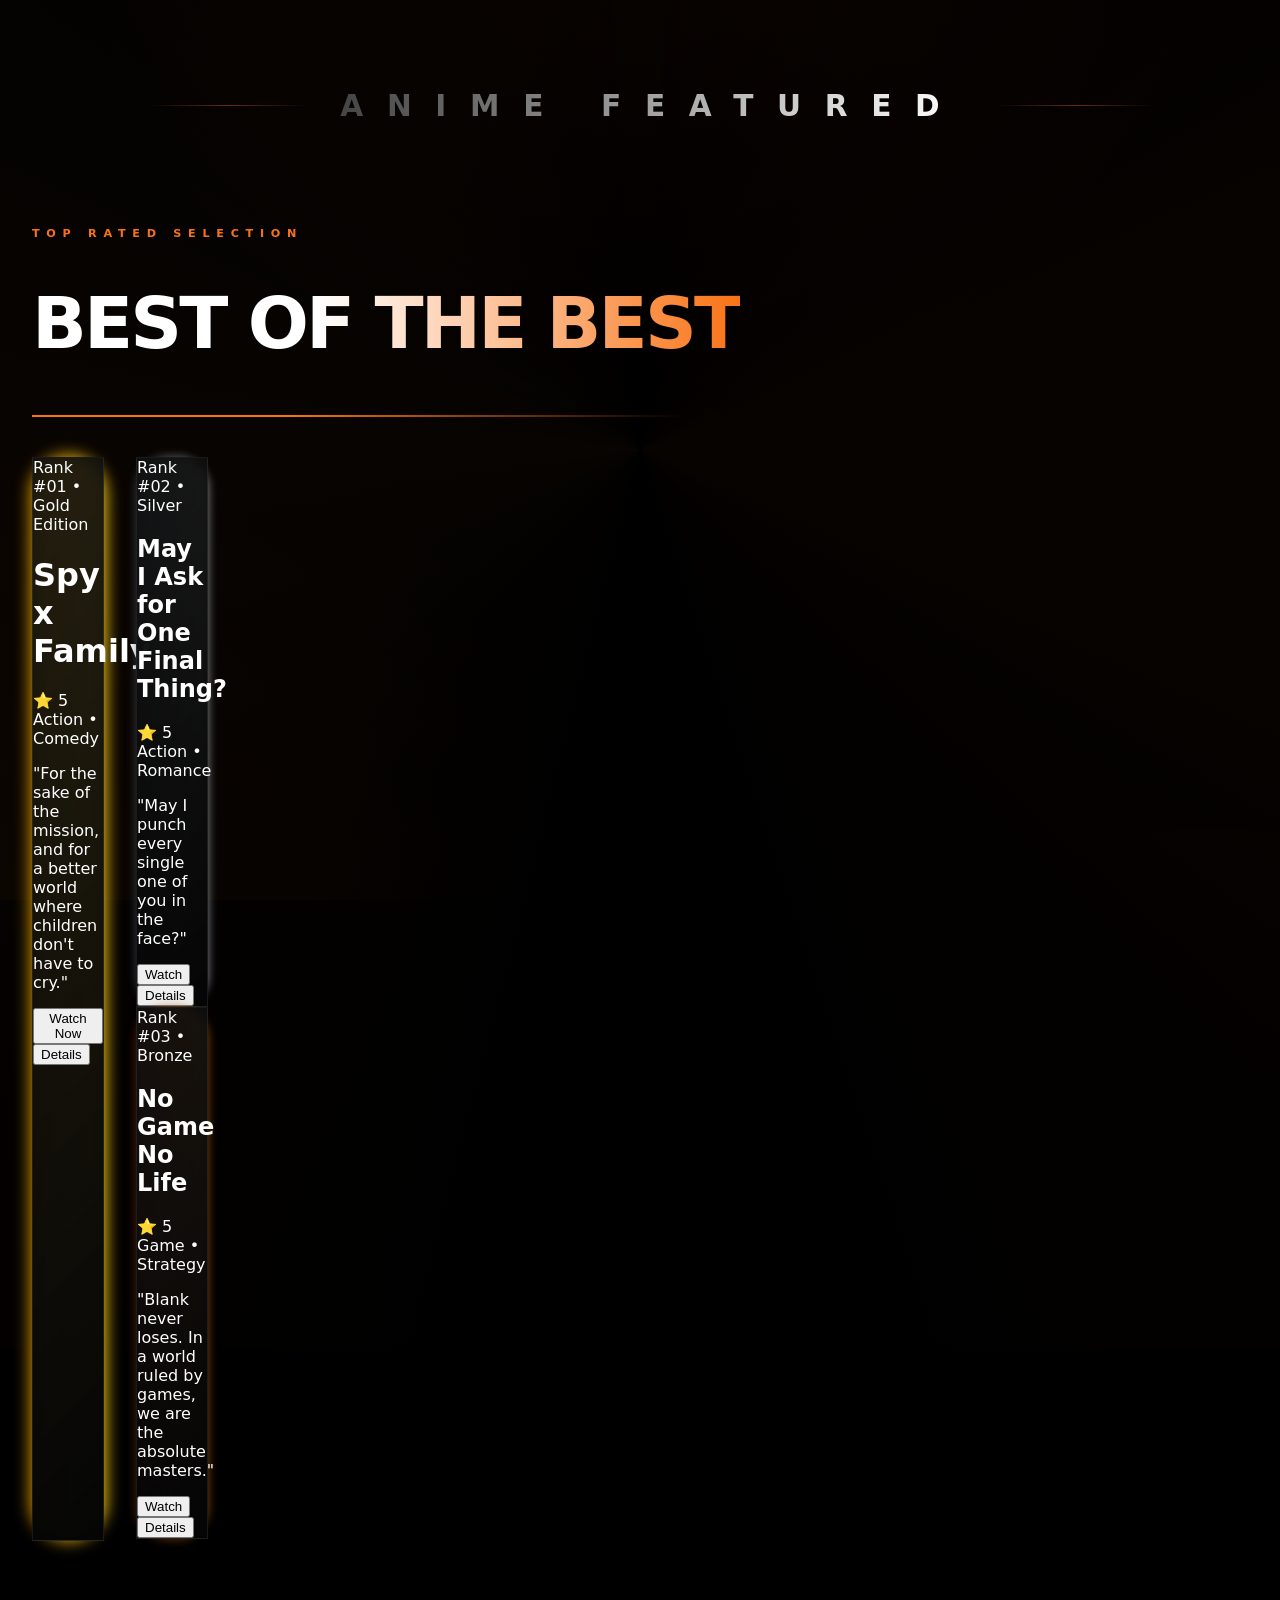
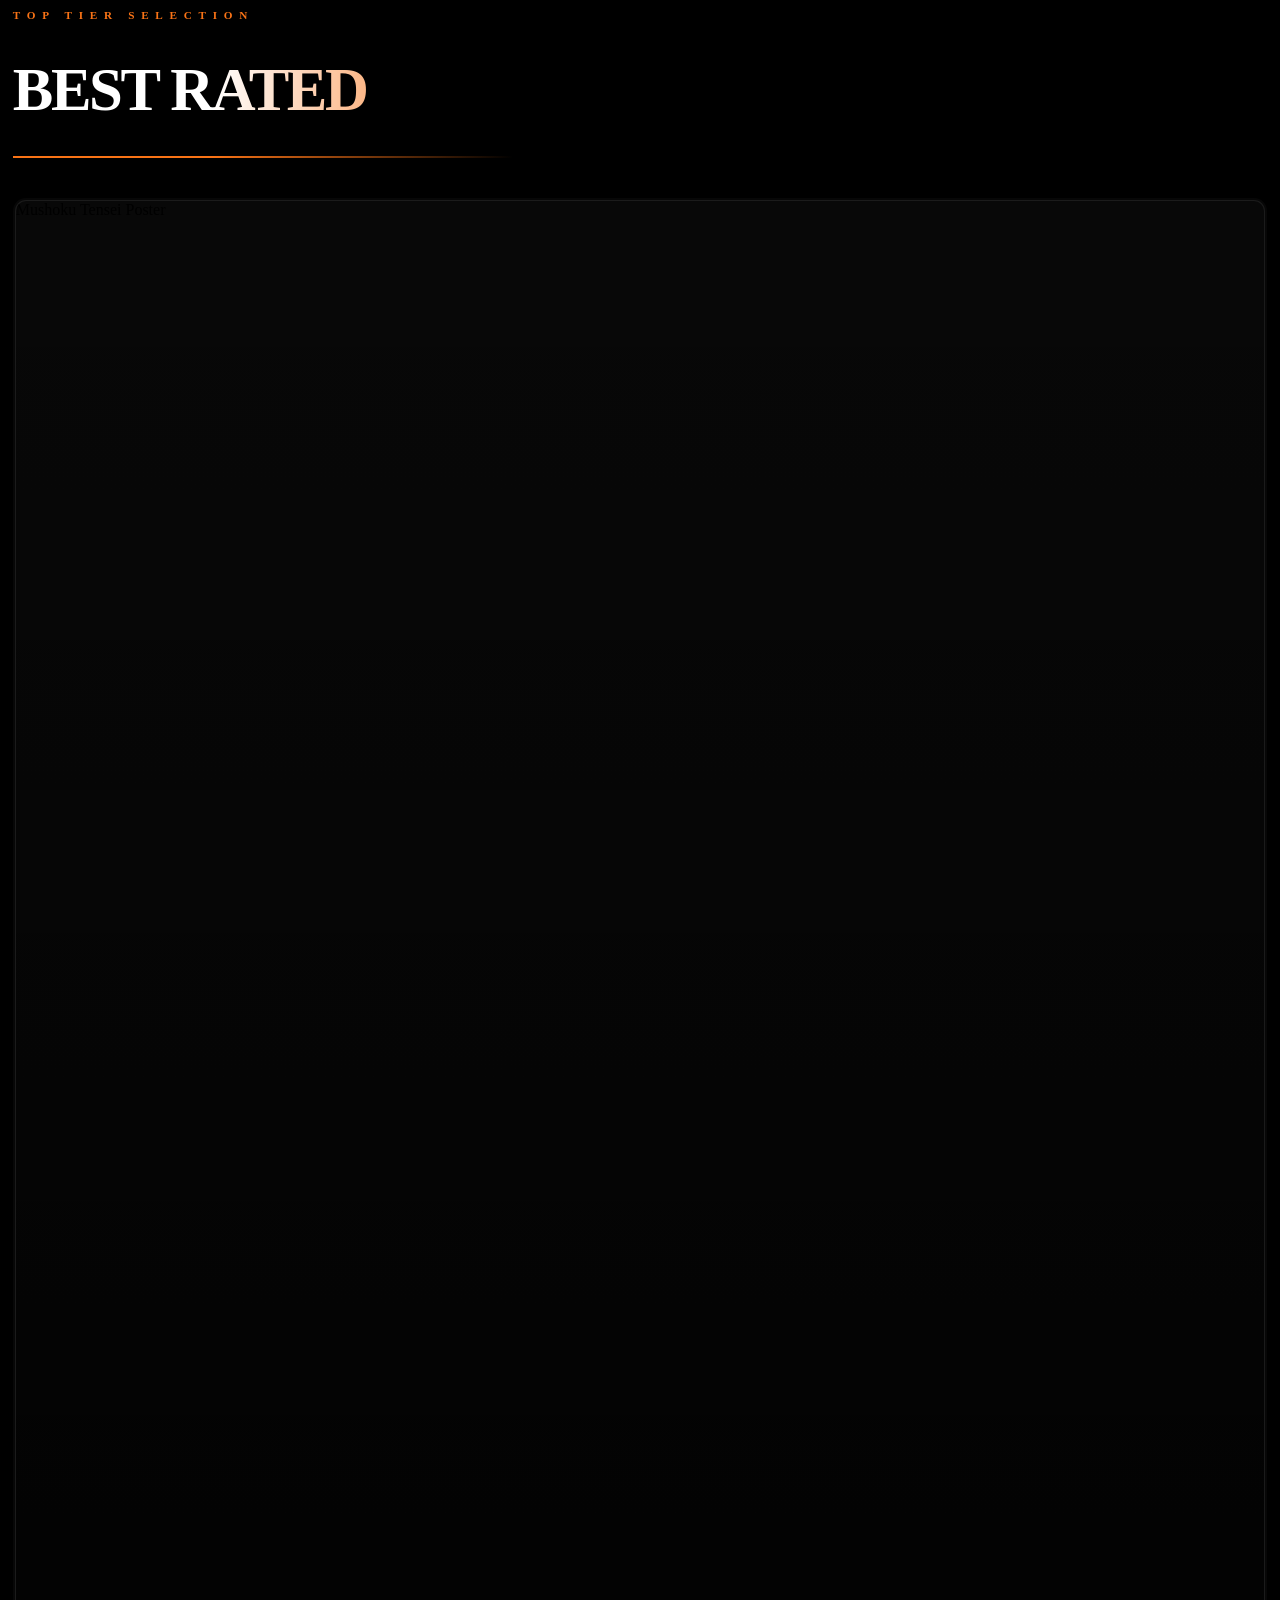
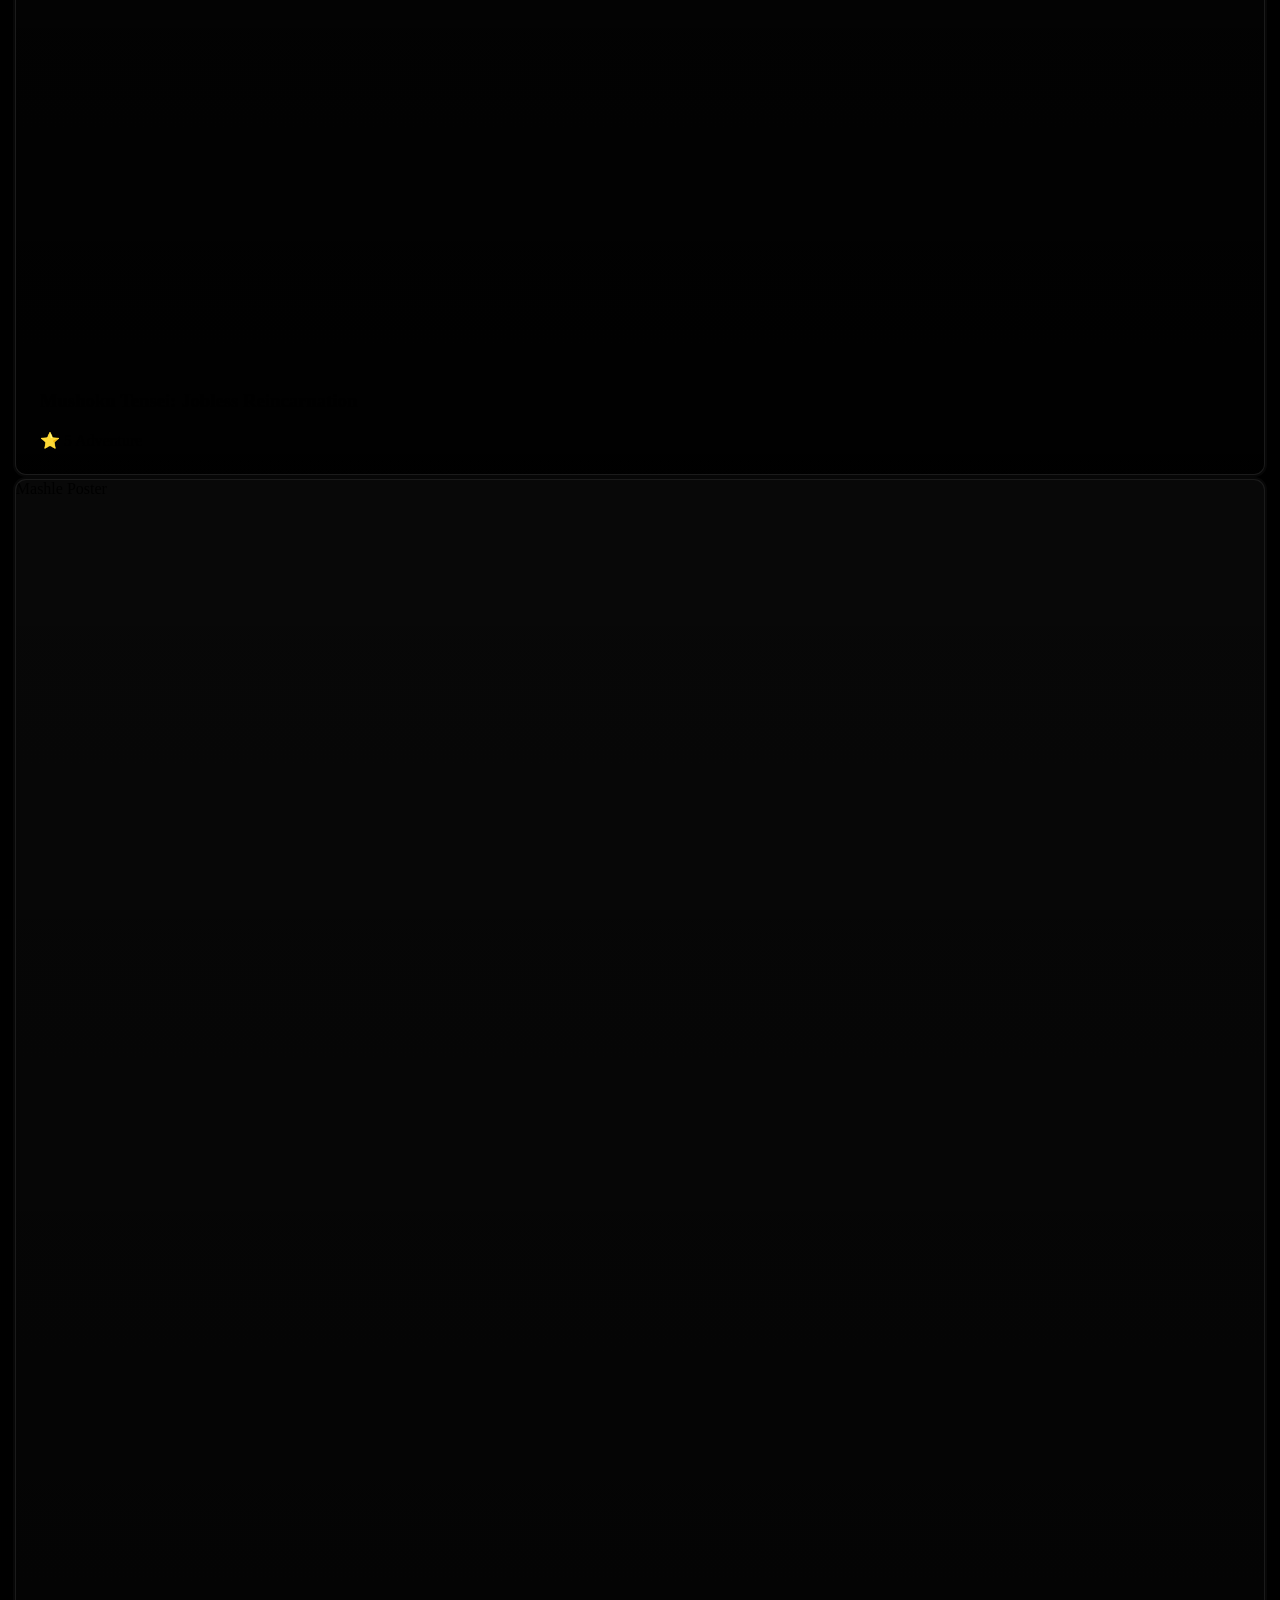
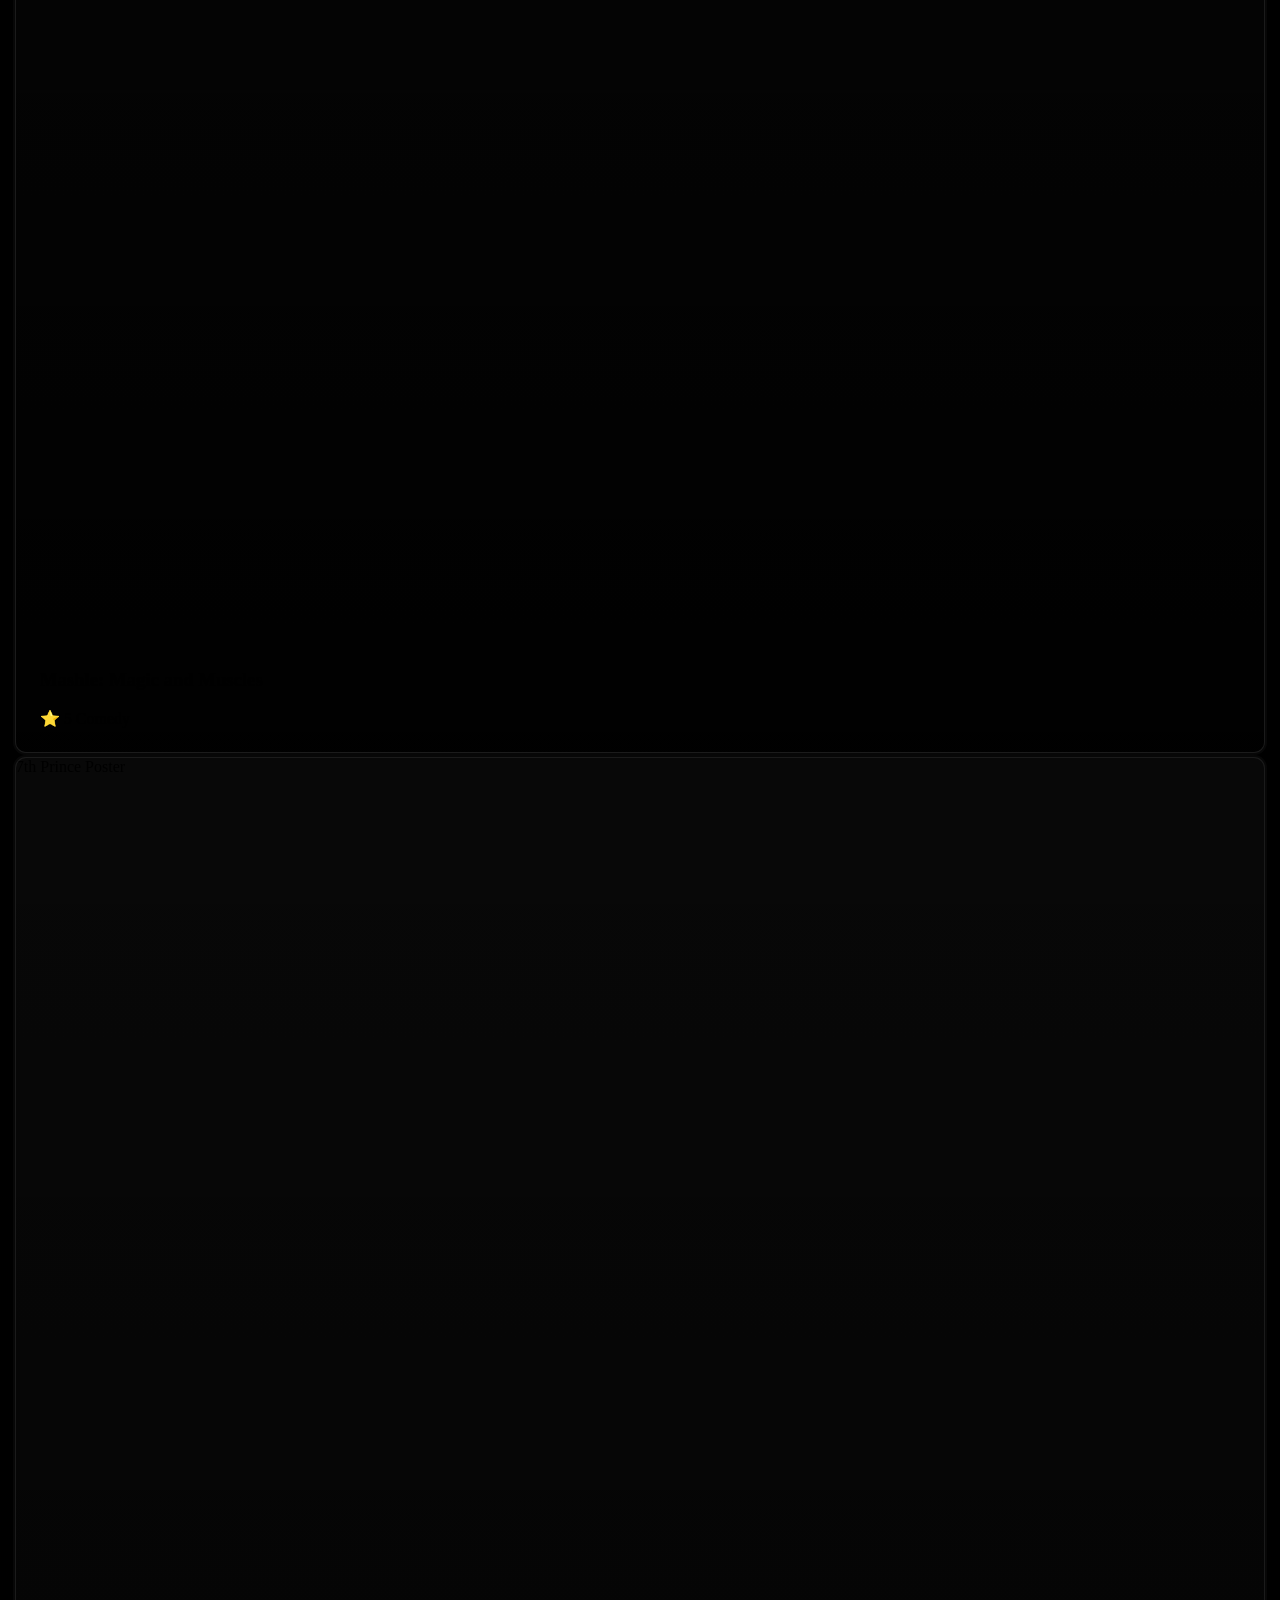
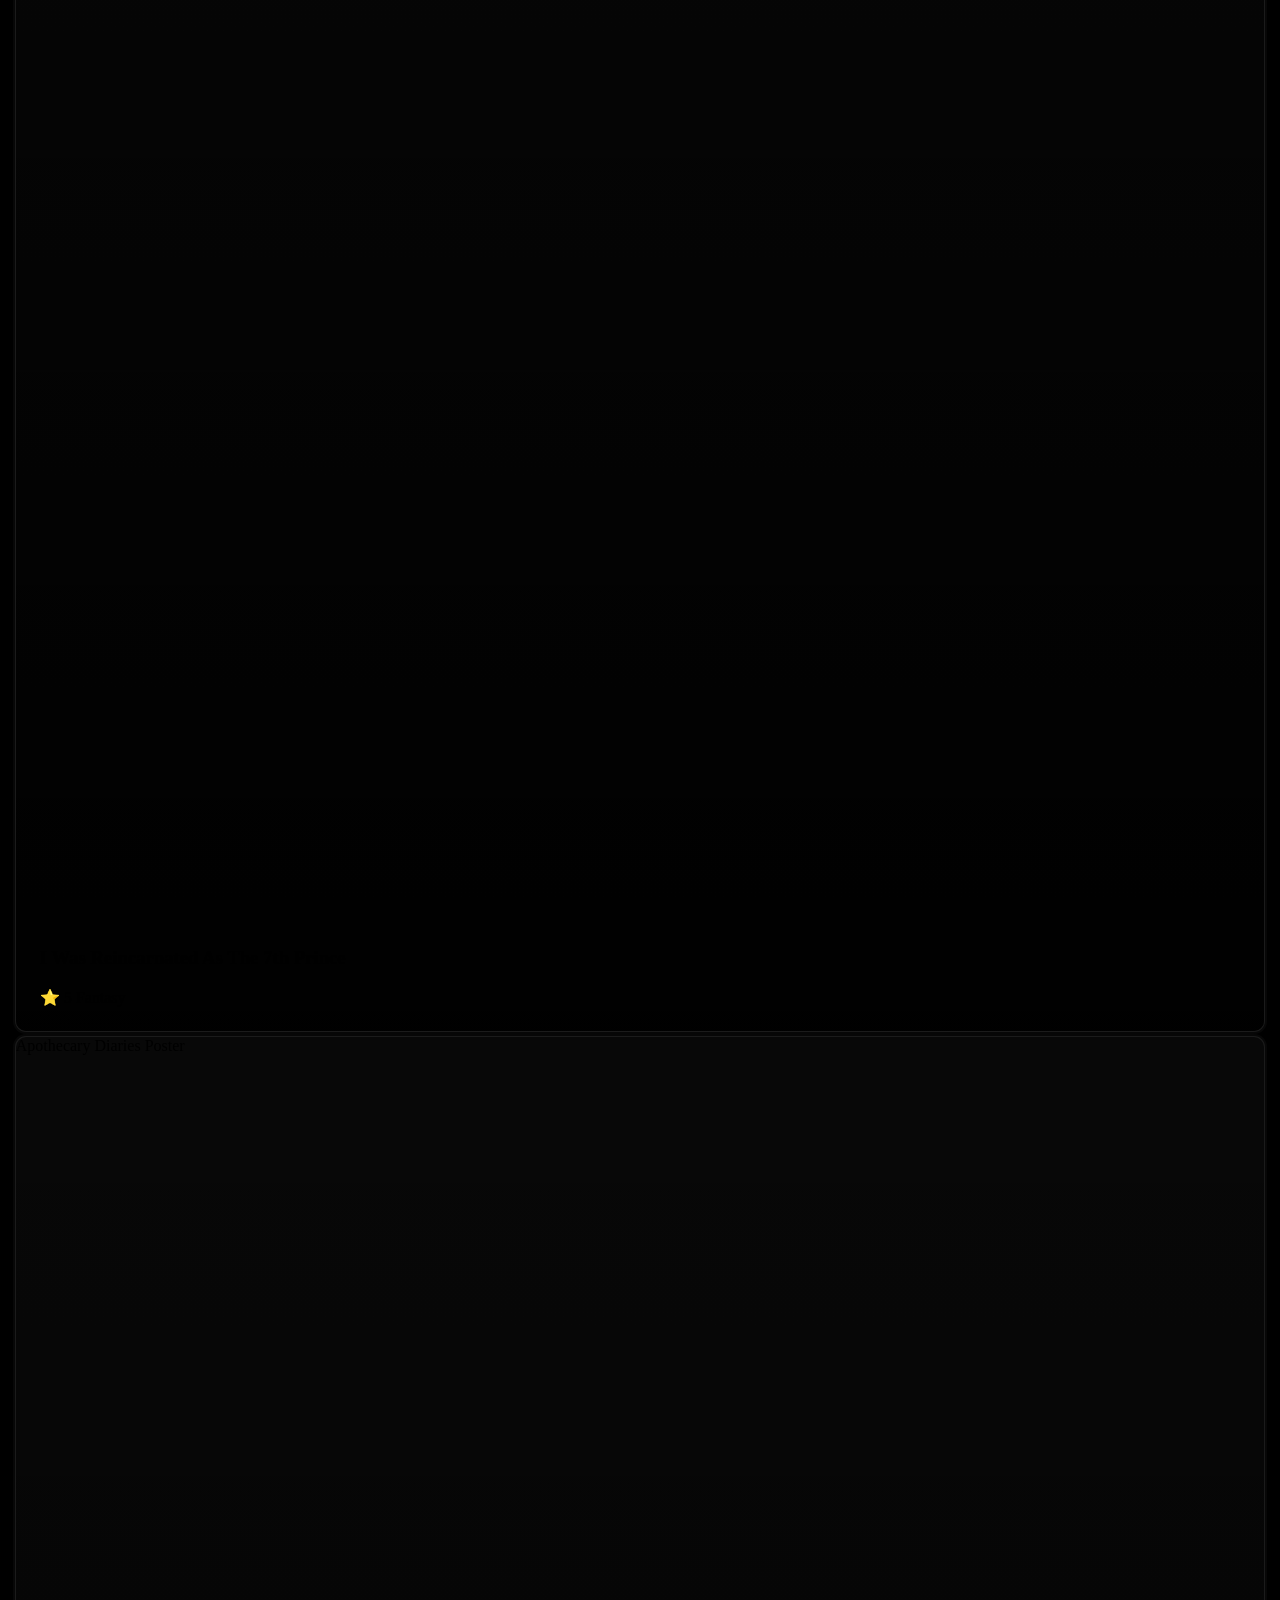
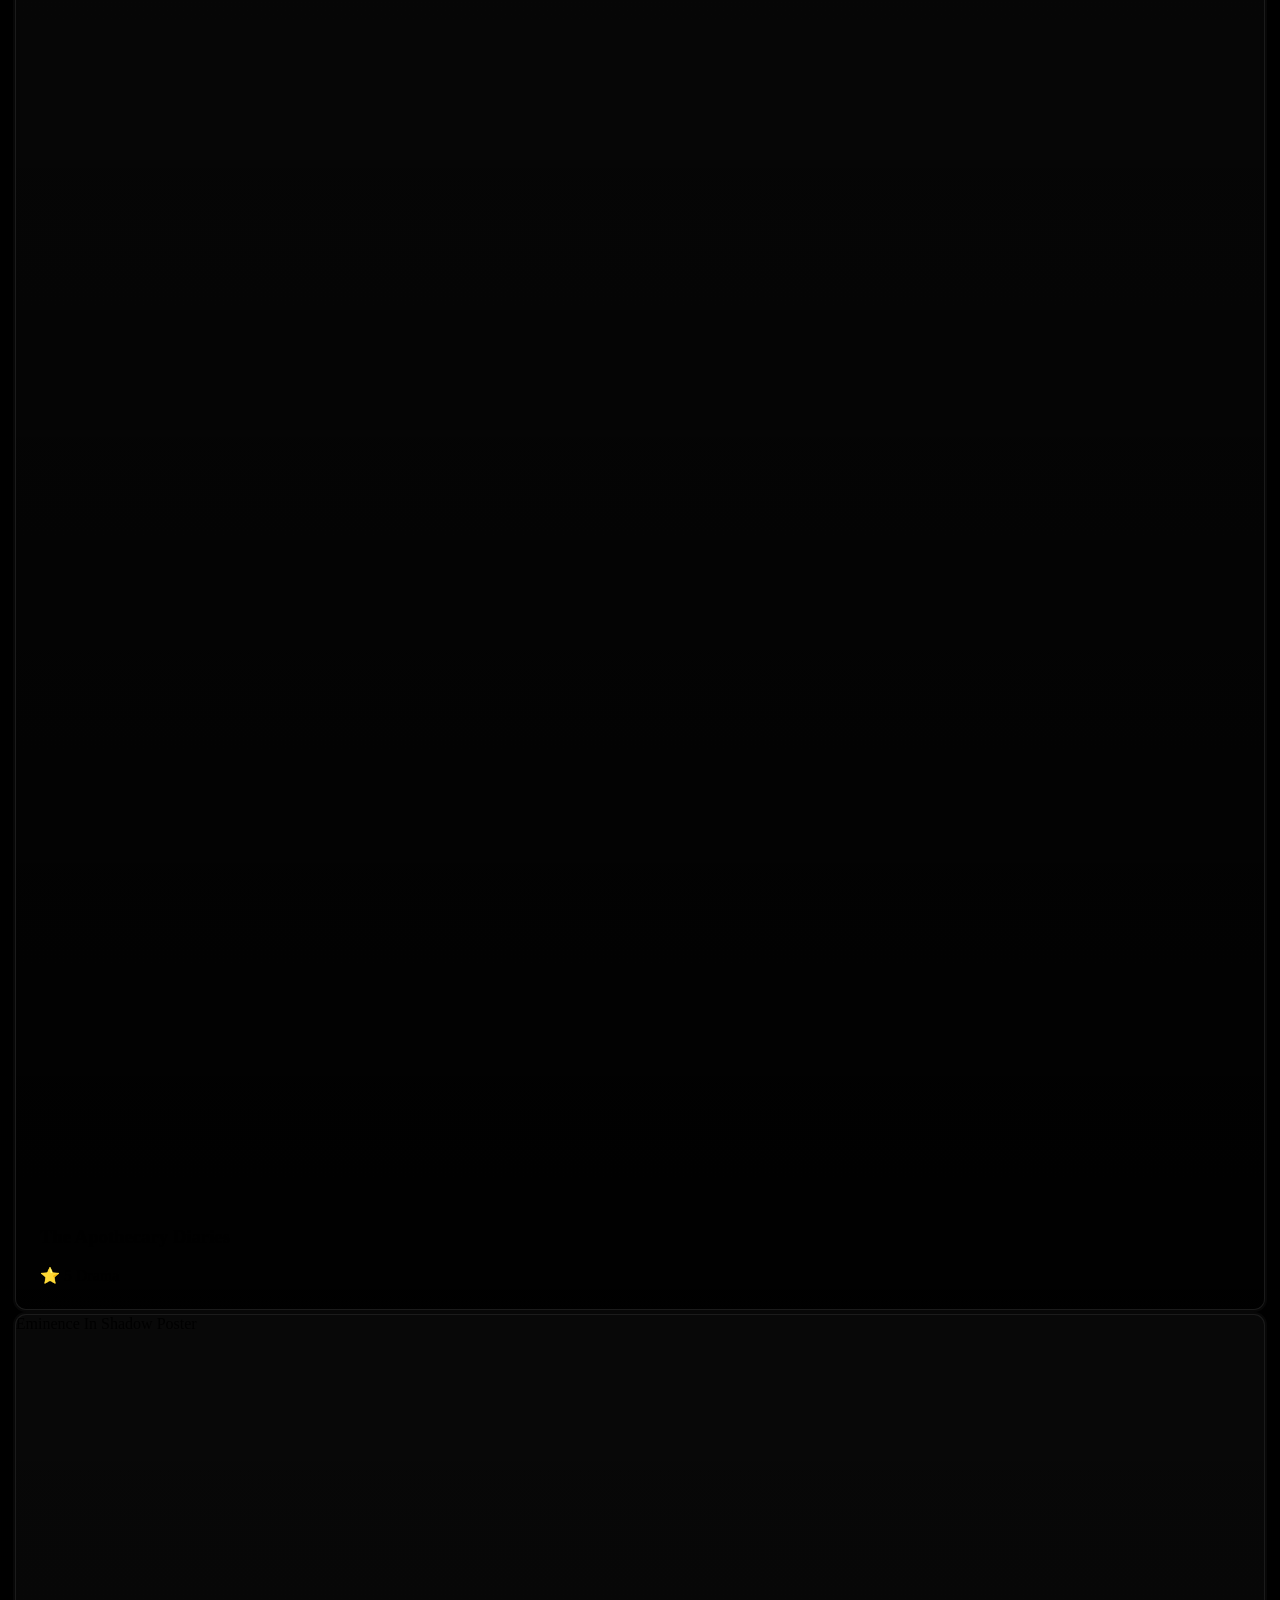
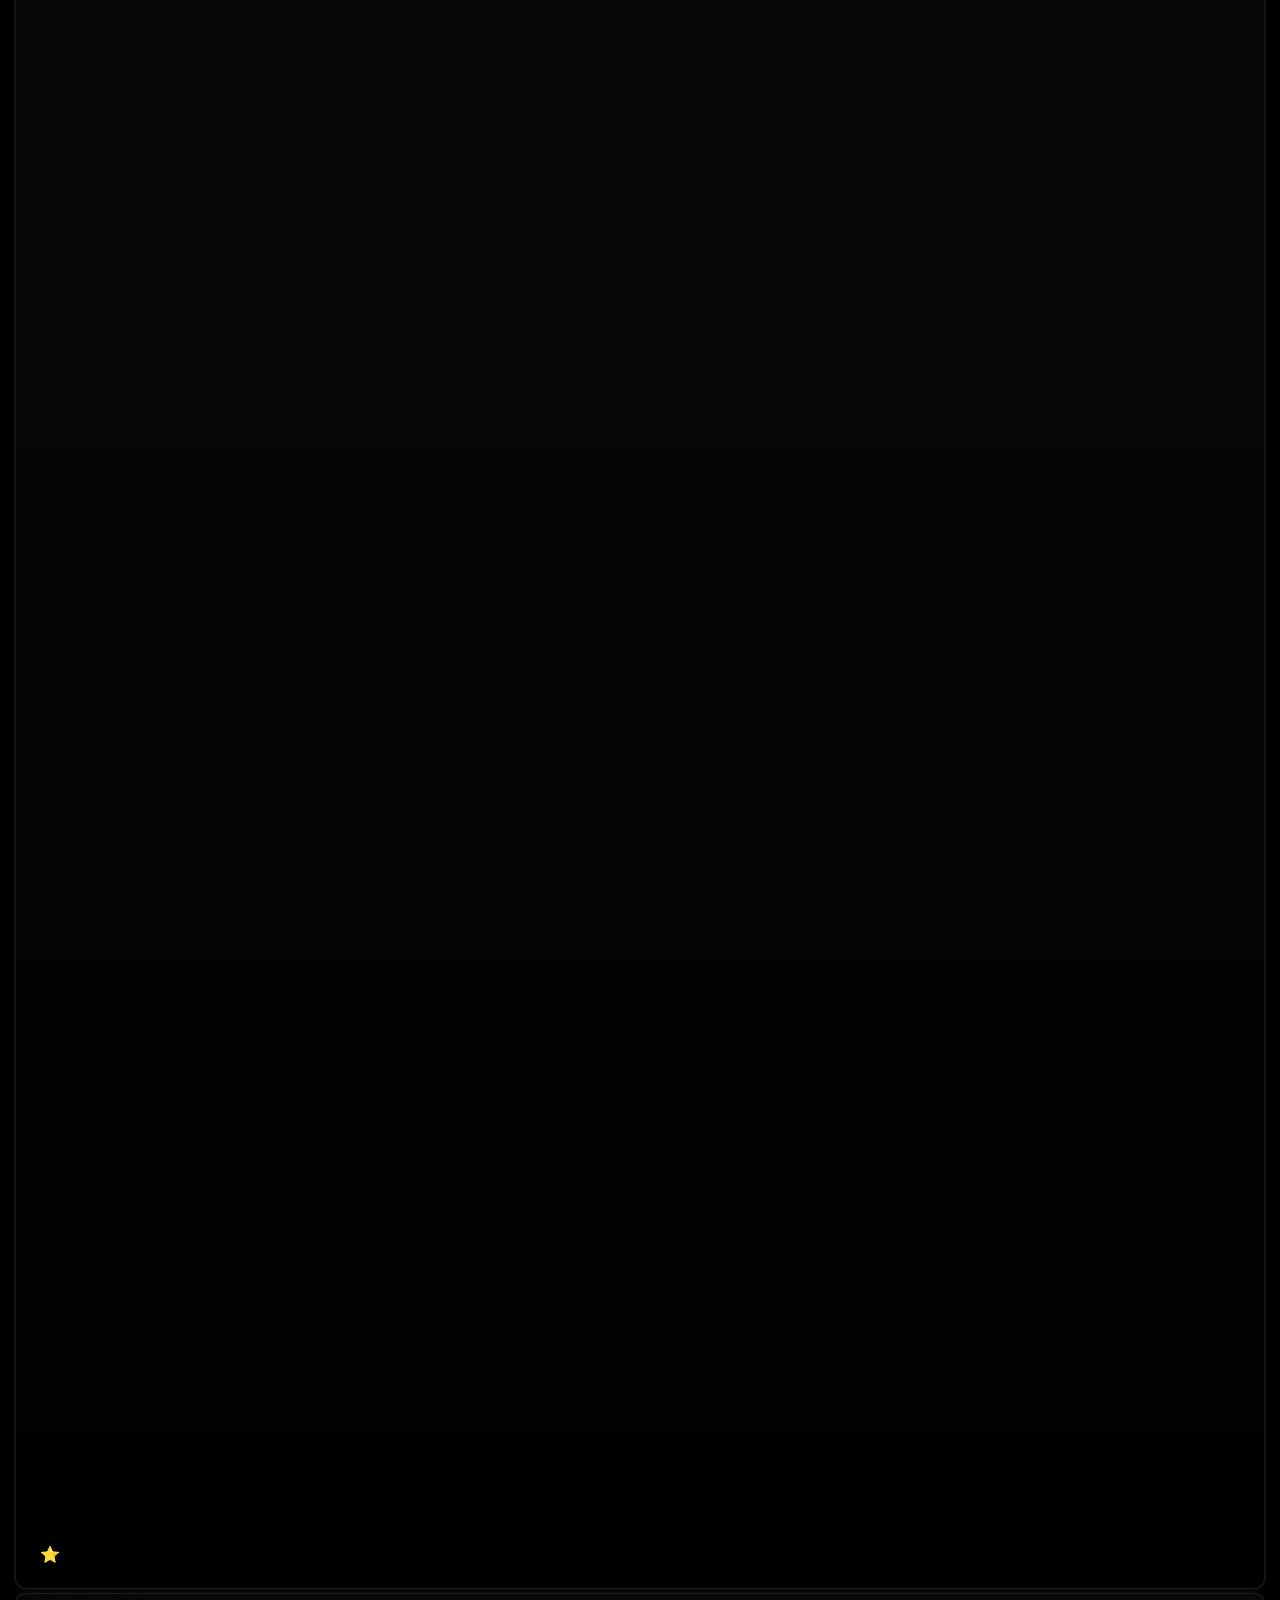
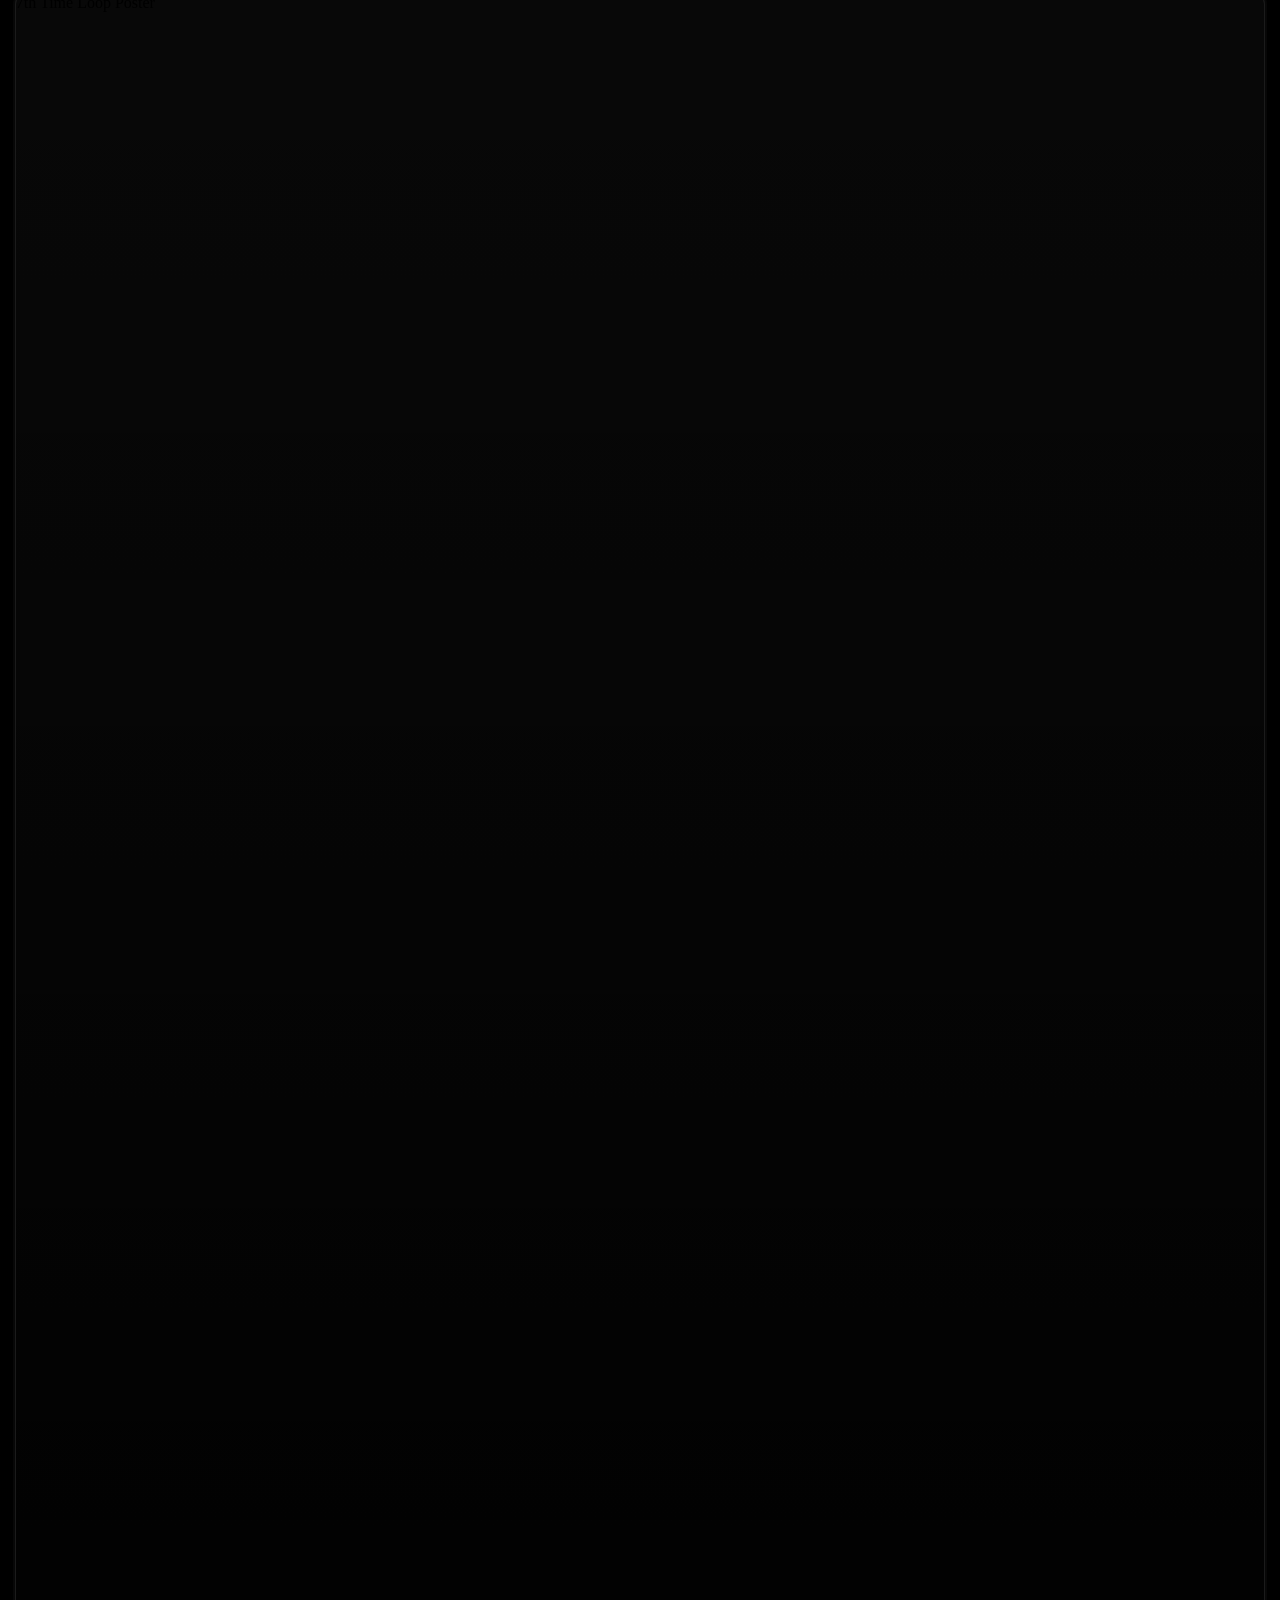
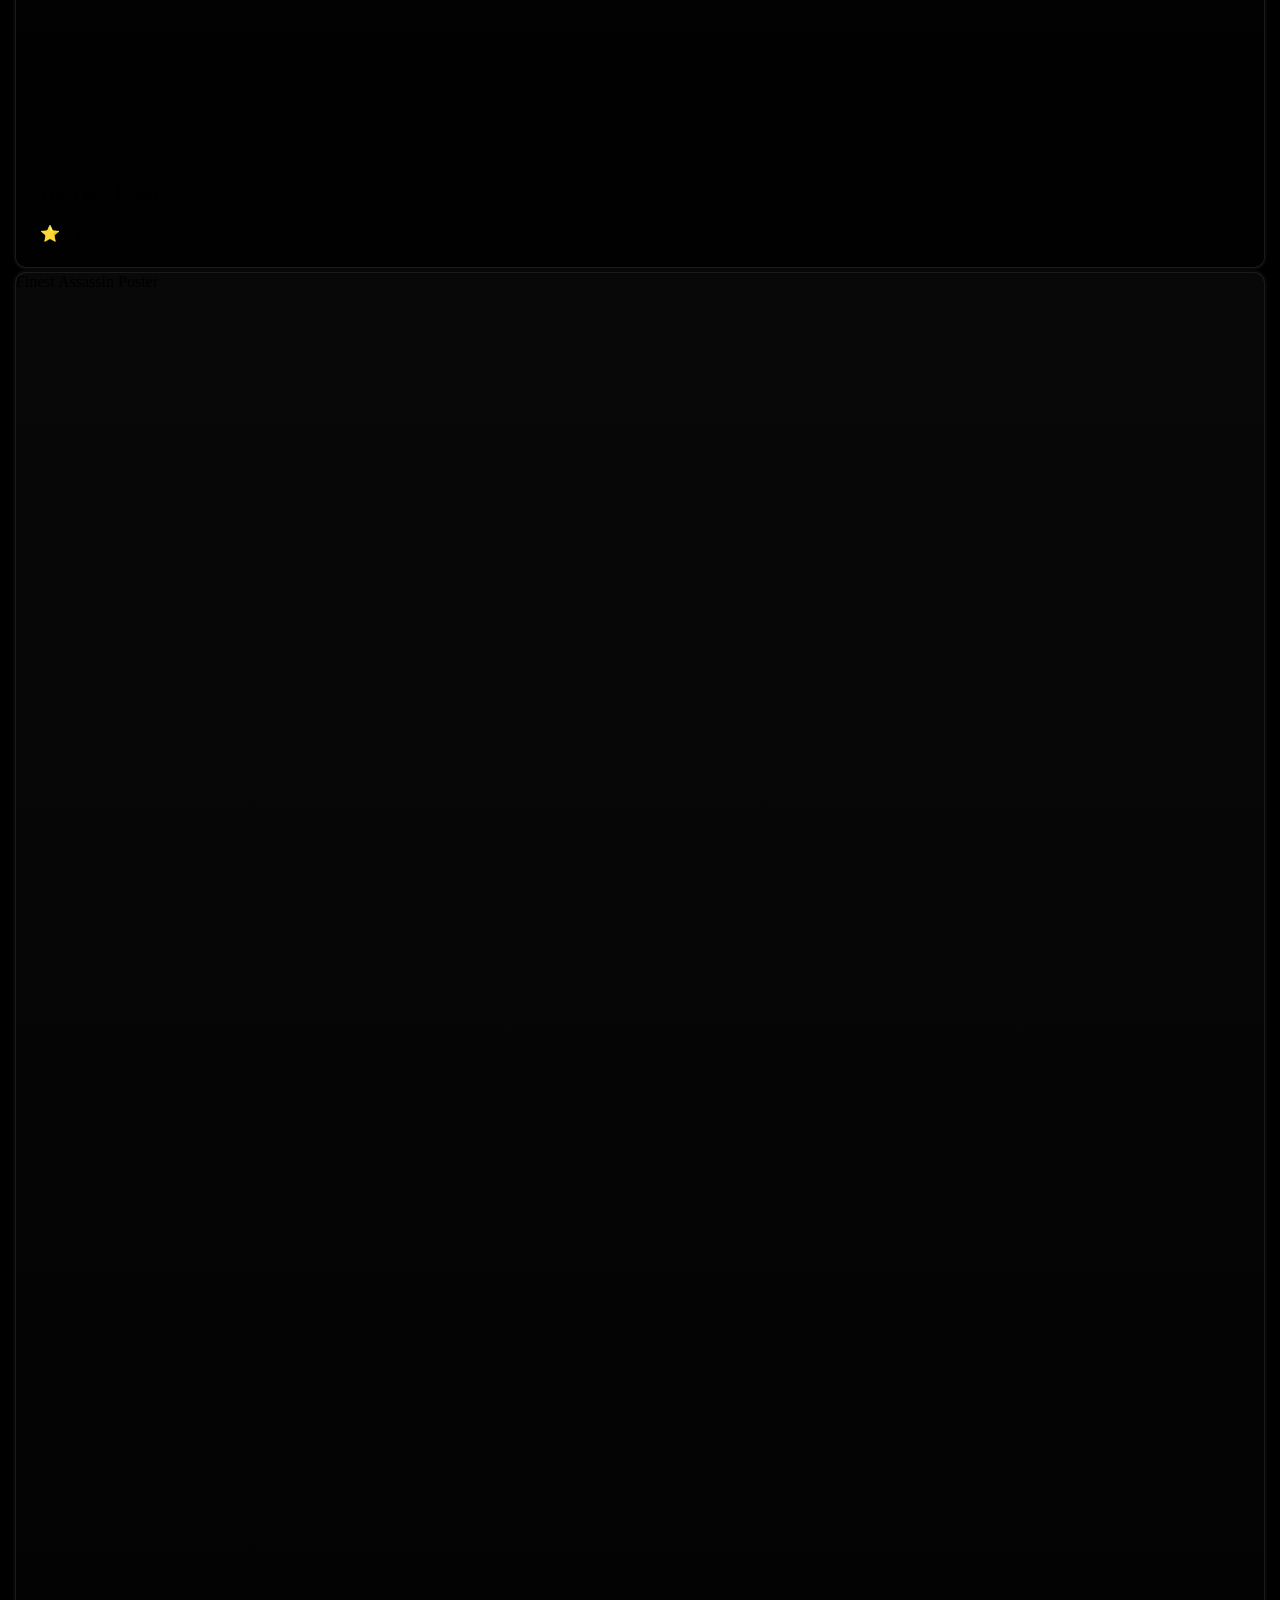
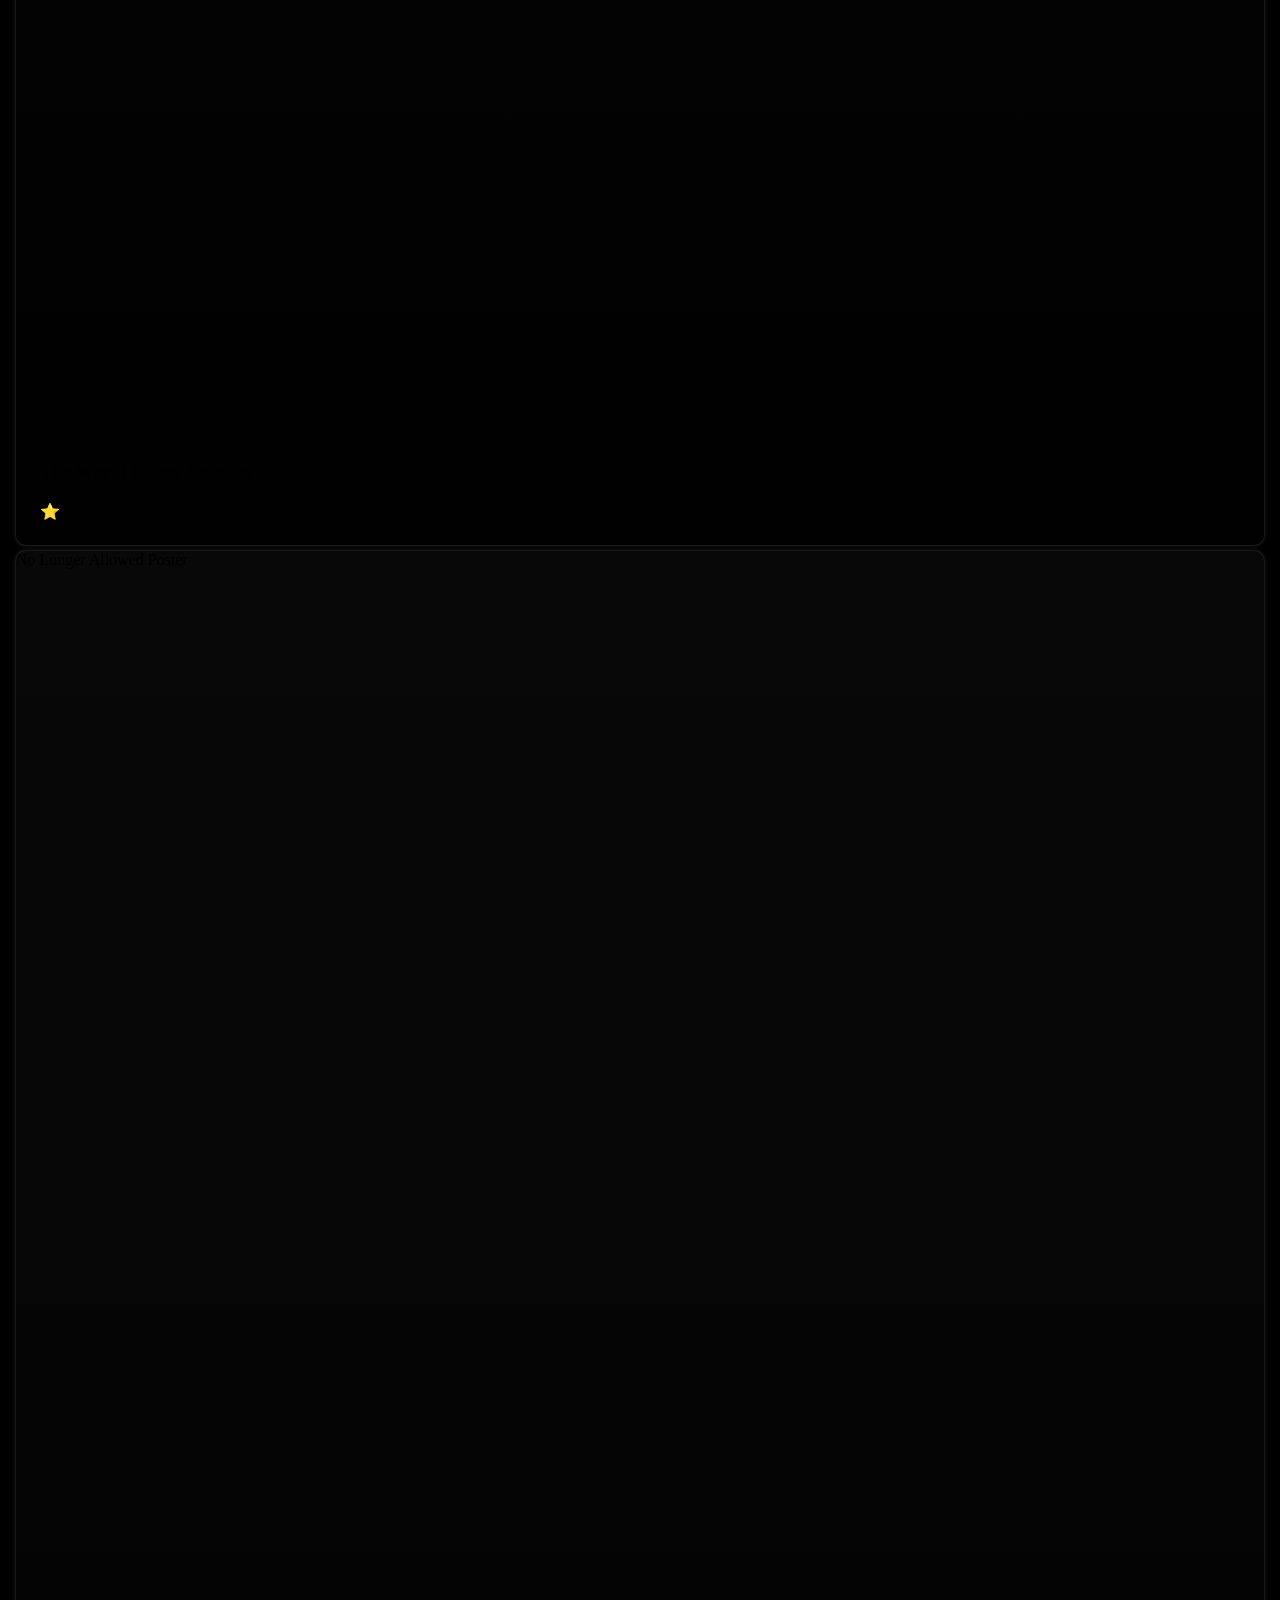
==== commit 856d6a22: "Add files via upload" ====
--- a/index.html
+++ b/index.html
@@ -14,109 +14,220 @@
     <script src="bestJ.js" defer></script>
     <script src="latestJ.js" defer></script>
     <script src="tvj.js" defer></script>
+    <script src="buttonJ.js" defer></script>
+    <script src="AslidJ.js" defer></script>
 
     <link rel="stylesheet" href="topC.css">
     <link rel="stylesheet" href="bestC.css">
     <link rel="stylesheet" href="latestC.css">
     <link rel="stylesheet" href="tvc.css">
-
+    <link rel="stylesheet" href="buttonC.css">
+    <link rel="stylesheet" href="AslidC.css">
+    <link rel="stylesheet" href="spotC.css">
+
+    <style>
+        body {
+    margin: 0;
+    padding: 0;
+    min-height: 100vh;
+    /* Pure black base with a fixed, very subtle deep orange radial glow */
+    background: 
+        radial-gradient(circle at 50% -20%, rgba(234, 88, 12, 0.08) 0%, transparent 50%),
+        radial-gradient(circle at 0% 100%, rgba(249, 115, 22, 0.05) 0%, transparent 40%),
+        #000000;
+    background-attachment: fixed;
+    position: relative;
+    overflow-x: hidden;
+}
+
+/* Optional: Very faint vignette to keep the focus on the center content */
+body::after {
+    content: '';
+    position: absolute;
+    inset: 0;
+    background: radial-gradient(circle at center, transparent 0%, rgba(0,0,0,0.4) 100%);
+    pointer-events: none;
+    z-index: -1;
+}
+    </style>
 
 </head>
 <body>
 
-    <div class="top-bg-rays"></div>
-
-    <div class="top-layout-wrapper">
-        <header class="top-section-header top-reveal">
-            <div class="top-premium-header-container">
-                <h2 class="top-premium-title">
-                    <span class="top-shimmer-text">Anime Featured</span>
+<div>  
+
+    <div class="anitop-bg-rays"></div>
+
+    <div class="anitop-layout-wrapper">
+        <header class="anitop-section-header anitop-reveal">
+            <div class="anitop-premium-header-container">
+                <h2 class="anitop-premium-title">
+                    <span class="anitop-shimmer-text">Anime Featured</span>
                 </h2>
             </div>
         </header>
 
-        <div class="top-premium-header-left">
-            <span class="top-eyebrow-small">Top Rated Selection</span>
-            <h1 class="top-main-title-left">BEST OF THE BEST</h1>
-            <div class="top-header-line-left"></div>
-        </div>
-
-        <div id="top-animeContainer" class="top-main-grid"></div>
-    </div>
-
-    <div id="top-detailsModal" class="top-modal-overlay fixed inset-0 z-50 p-6 items-center justify-center" onclick="topCloseModal()">
-        <div class="top-modal-fixed-size relative" onclick="event.stopPropagation()">
-            <div class="top-modal-accent" id="top-modalAccent"></div>
-            <div class="top-glass-panel rounded-[3rem] border-white/10 overflow-hidden h-full">
-                <button onclick="topCloseModal()" class="absolute top-8 right-8 text-zinc-500 hover:text-white transition-colors z-30 bg-black/40 backdrop-blur-md rounded-full p-2">
-                    <svg class="w-6 h-6" fill="none" stroke="currentColor" viewBox="0 0 24 24"><path stroke-linecap="round" stroke-linejoin="round" stroke-width="2" d="M6 18L18 6M6 6l12 12"></path></svg>
+        <div class="anitop-premium-header-left">
+            <span class="anitop-eyebrow-small">Top Rated Selection</span>
+            <h1 class="anitop-main-title-left">BEST OF THE BEST</h1>
+            <div class="anitop-header-line-left"></div>
+        </div>
+
+        <div id="anitop-animeContainer" class="anitop-main-grid"></div>
+    </div>
+
+    <div id="anitop-detailsModal" class="anitop-modal-overlay fixed inset-0 z-50 p-6 items-center justify-center" onclick="topCloseModal()">
+        <div class="anitop-modal-fixed-size relative" onclick="event.stopPropagation()">
+            <div class="anitop-modal-accent" id="anitop-modalAccent"></div>
+            
+            <div class="anitop-glass-panel rounded-[3rem] border border-white/10 overflow-hidden h-full flex" id="anitop-modalContent"></div>
+            
+            <button onclick="topCloseModal()" class="anitop-btn-hub-close-top absolute anitop-8 right-8 text-zinc-500 hover:text-white transition-colors z-[60] bg-black/40 backdrop-blur-md">
+                <svg class="w-6 h-6" fill="none" stroke="currentColor" viewBox="0 0 24 24">
+                    <path stroke-linecap="round" stroke-linejoin="round" stroke-width="2" d="M6 18L18 6M6 6l12 12"></path>
+                </svg>
+            </button>
+        </div>
+    </div>
+
+    <div class="anibest-layout-wrapper">
+        <header class="anibest-premium-header">
+            <div class="title-wrap">
+                <span class="anibest-eyebrow">Top Tier Selection</span>
+                <h1 class="anibest-main-title">BEST RATED</h1>
+                <div class="anibest-header-accent"></div>
+            </div>
+        </header>
+
+        <div id="bestContainer"></div>
+    </div>
+
+    <div id="detailsModal" class="fixed inset-0 z-50 p-6 items-center justify-center" onclick="closeModal()">
+        <div class="anibest-modal-fixed-size relative" onclick="event.stopPropagation()">
+            <div class="anibest-modal-accent" id="modalAccent"></div>
+            <div class="anibest-glass-panel rounded-[3rem] border border-white/10 overflow-hidden h-full flex" id="modalContent"></div>
+            
+            <button onclick="closeModal()" class="anibest-btn-close absolute top-8 right-8 text-zinc-500 hover:text-white transition-colors z-[60] bg-black/40 backdrop-blur-md">
+                <svg class="w-6 h-6" fill="none" stroke="currentColor" viewBox="0 0 24 24">
+                    <path stroke-linecap="round" stroke-linejoin="round" stroke-width="2" d="M6 18L18 6M6 6l12 12"></path>
+                </svg>
+            </button>
+        </div>
+    </div>
+
+    <div class="anilast-layout-wrapper">
+        <header class="anilast-premium-header">
+            <span class="anilast-eyebrow">Fresh Picks</span>
+            <h1 class="anilast-main-title">LATEST ADDED</h1>
+            <div class="anilast-header-accent"></div>
+        </header>
+
+        <div id="anilast-latestContainer"></div>
+    </div>
+
+    <div id="anilast-detailsModal" class="fixed inset-0 z-50 p-6 items-center justify-center" onclick="anilastCloseModal()">
+        <div class="anilast-modal-fixed-size relative" onclick="event.stopPropagation()">
+            <div class="anilast-modal-accent" id="anilast-modalAccent"></div>
+            <div class="anilast-glass-panel rounded-[3rem] border border-white/10 overflow-hidden h-full flex" id="anilast-modalContent"></div>
+            
+            <button onclick="anilastCloseModal()" class="anilast-btn-hub-close-top absolute top-8 right-8 text-zinc-500 hover:text-white transition-colors z-[60] bg-black/40 backdrop-blur-md">
+                <svg class="w-6 h-6" fill="none" stroke="currentColor" viewBox="0 0 24 24">
+                    <path stroke-linecap="round" stroke-linejoin="round" stroke-width="2" d="M6 18L18 6M6 6l12 12"></path>
+                </svg>
+            </button>
+        </div>
+    </div>
+
+    <div class="anibutton-wrap">
+        <header class="anibutton-header">
+            <span class="anibutton-eyebrow">Interactive Hub</span>
+            <h1 class="anibutton-title">EXPLORE</h1>
+            <div class="anibutton-accent"></div>
+        </header>
+
+        <div class="anitv-slider-wrap" id="anitv-trigger">
+        <div class="anitv-vignette"></div>
+        <img id="anitv-poster-view" src="" alt="Poster" draggable="false">
+        
+        <div class="anitv-badge">
+            <span class="anitv-dot"></span>
+            FEATURED LIVE ON TV
+        </div>
+    </div>
+
+        <div id="anibutton-button-grid" class="grid grid-cols-2 lg:grid-cols-4 gap-10 w-full mx-auto">
+        </div>
+    </div>
+
+    <div id="anibutton-modal-overlay" class="fixed inset-0 z-50 p-6 items-center justify-center hidden" onclick="closeHubModal()">
+        <div class="anibutton-modal-container relative" onclick="event.stopPropagation()">
+            <div class="anibutton-modal-accent"></div>
+            <div id="anibutton-modal-content" class="anibutton-glass-panel rounded-[3rem] border border-white/10 overflow-hidden h-full flex">
+            </div>
+                <button onclick="closeHubModal()" class="anibutton-btn-close absolute top-8 right-8 text-zinc-500 z-[60] bg-black/40 backdrop-blur-md">
+                    <svg class="w-6 h-6" fill="none" stroke="currentColor" viewBox="0 0 24 24">
+                        <path stroke-linecap="round" stroke-linejoin="round" stroke-width="2" d="M6 18L18 6M6 6l12 12"></path>
+                    </svg>
                 </button>
-                <div id="top-modalContent" class="h-full flex flex-row"></div>
-            </div>
-        </div>
-    </div>
-
-
-     <div class="bg-rays"></div>
-
-    <div class="layout-wrapper">
-        <header class="premium-header">
-            <div class="title-wrap">
-                <span class="eyebrow">Top Tier Selection</span>
-                <h1 class="main-title">BEST RATED</h1>
-            </div>
-            <div class="header-accent"></div>
-        </header>
-
-        <div id="bestContainer" class="grid grid-cols-1 sm:grid-cols-2 lg:grid-cols-4 gap-8 w-full max-w-7xl"></div>
-    </div>
-
-    <div id="detailsModal" class="fixed inset-0 z-50 p-6 items-center justify-center" onclick="closeModal()">
-        <div class="modal-fixed-size relative" onclick="event.stopPropagation()">
-            <div class="modal-accent" id="modalAccent"></div>
-            <div class="glass-panel rounded-[3rem] border-white/10 overflow-hidden h-full flex" id="modalContent"></div>
-            
-            <button onclick="closeModal()" class="absolute top-8 right-8 text-zinc-500 hover:text-white transition-colors z-[60] bg-black/40 backdrop-blur-md rounded-full p-2">
-                <svg class="w-6 h-6" fill="none" stroke="currentColor" viewBox="0 0 24 24">
-                    <path stroke-linecap="round" stroke-linejoin="round" stroke-width="2" d="M6 18L18 6M6 6l12 12"></path>
-                </svg>
-            </button>
-        </div>
-    </div>
-
-
-    <div class="last-layout-wrapper">
-        <header class="last-premium-header">
-            <span class="last-eyebrow">Fresh Picks</span>
-            <h1 class="last-main-title">LATEST ADDED</h1>
-            <div class="last-header-accent"></div>
-        </header>
-
-        <div id="last-latestContainer"></div>
-    </div>
-
-    <div id="last-detailsModal" class="fixed inset-0 z-50 p-6 items-center justify-center" onclick="lastCloseModal()">
-        <div class="last-modal-fixed-size relative" onclick="event.stopPropagation()">
-            <div class="last-modal-accent" id="last-modalAccent"></div>
-            <div class="last-glass-panel rounded-[3rem] border border-white/10 overflow-hidden h-full flex" id="last-modalContent"></div>
-            
-            <button onclick="lastCloseModal()" class="absolute top-8 right-8 text-zinc-500 hover:text-white transition-colors z-[60] bg-black/40 backdrop-blur-md rounded-full p-2">
-                <svg class="w-6 h-6" fill="none" stroke="currentColor" viewBox="0 0 24 24">
-                    <path stroke-linecap="round" stroke-linejoin="round" stroke-width="2" d="M6 18L18 6M6 6l12 12"></path>
-                </svg>
-            </button>
-        </div>
-    </div>
-
-    <div class="zen-slider-wrap" id="zen-trigger">
-        <div class="zen-vignette"></div>
-        <img id="zen-poster-view" src="" alt="Poster" draggable="false">
-        
-        <div class="zen-badge">
-            <span class="zen-dot"></span>
-            FEATURED LIVE ON TV
-        </div>
-    </div>
-  
+        </div>
+    </div>
+
+    <div class="anislider-gallery-wrapper">
+        <button class="anislider-arrow-btn anislider-left-arrow" onclick="anisliderShiftGallery(-1)">&#10094;</button>
+        <div class="anislider-gallery-viewport">
+            <div class="anislider-gallery-track" id="anislider-galleryTrack"></div>
+        </div>
+        <button class="anislider-arrow-btn anislider-right-arrow" onclick="anisliderShiftGallery(1)">&#10095;</button>
+    </div>
+
+    <div id="anislider-detailsModal" class="fixed inset-0 z-50 p-6 items-center justify-center" onclick="anisliderCloseModal()">
+        <div class="anislider-modal-fixed-size relative" onclick="event.stopPropagation()">
+            <div class="anislider-modal-accent" id="anislider-modalAccent"></div>
+            <div class="anislider-glass-panel rounded-[3rem] border border-white/10 overflow-hidden h-full flex" id="anislider-modalContent"></div>
+            
+            <button onclick="anisliderCloseModal()" class="anislider-btn-hub-close-top absolute top-8 right-8 text-zinc-500 hover:text-white transition-colors z-[60] bg-black/40 backdrop-blur-md">
+                <svg class="w-6 h-6" fill="none" stroke="currentColor" viewBox="0 0 24 24">
+                    <path stroke-linecap="round" stroke-linejoin="round" stroke-width="2" d="M6 18L18 6M6 6l12 12"></path>
+                </svg>
+            </button>
+        </div>
+    </div>
+
+    <div class="anispot-main">
+    <div class="anispot-buttons">
+        <a href="https://www.netflix.com" class="anispot-link anispot-anim" style="--delay: 1" target="_blank">
+            <img src="https://images.ctfassets.net/y2ske730sjqp/5QQ9SVIdc1tmkqrtFnG9U1/de758bba0f65dcc1c6bc1f31f161003d/BrandAssets_Logos_02-NSymbol.jpg?w=940" alt="Netflix" class="anispot-icon">
+        </a>
+        <a href="https://www.myasiantv.es/" class="anispot-link anispot-anim" style="--delay: 2" target="_blank">
+            <img src="https://i0.wp.com/theinscribermag.com/wp-content/uploads/2024/05/images-35.jpeg?fit=512%2C512&ssl=1" alt="MyAsianTv" class="anispot-icon">
+        </a>
+        <a href="https://www.viki.com" class="anispot-link anispot-anim" style="--delay: 3" target="_blank">
+            <img src="https://i.pinimg.com/736x/ee/69/74/ee6974422fb38a6deb9fcfeaa245b68b.jpg" alt="Viki" class="anispot-icon">
+        </a>
+        <a href="https://www.dramacool.bg/" class="anispot-link anispot-anim" style="--delay: 4" target="_blank">
+            <img src="https://image.winudf.com/v2/image1/Y29tLndEcmFtYWNvb2xfMTYyNDY4OTVfaWNvbl8xNjY4NzY2ODk1XzA1Nw/icon.png?w=312&fakeurl=1" alt="DramaCool" class="anispot-icon">
+        </a>               
+    </div>
+
+    <div class="anispot-media">
+        <div class="anispot-video anispot-anim" style="--delay: 5">
+            <video class="anispot-frame" controls>
+                <source src="anime.mp4" type="video/mp4">
+            </video>
+        </div>
+        <div class="anispot-spotify anispot-anim" style="--delay: 6">
+            <iframe 
+                class="anispot-frame"
+                src="https://open.spotify.com/embed/playlist/4Igd4Wy6Ew4METYcZJSySM?utm_source=generator" 
+                frameborder="0" 
+                allow="autoplay; clipboard-write; encrypted-media; fullscreen; picture-in-picture" 
+                loading="lazy">
+            </iframe>   
+        </div>
+    </div>
+    </div>
+
+</div>  
+
 </body>
 </html>
--- a/topC.css
+++ b/topC.css
@@ -1,7 +1,4 @@
-.top-body-root { background-color: #000000; }
-.top-body-root.top-modal-open { overflow: hidden; } 
-
-.top-layout-wrapper {
+.anitop-layout-wrapper {
     color: #ffffff;
     font-family: 'Inter', system-ui, -apple-system, sans-serif;
     min-height: 100vh;
@@ -12,45 +9,307 @@
     overflow-x: hidden;
 }
 
-@keyframes top-float { 0%, 100% { transform: translateY(0px) rotate(0deg); } 50% { transform: translateY(-10px) rotate(0.5deg); } }
-@keyframes top-shine { from { background-position: -200% center; } to { background-position: 200% center; } }
-@keyframes top-slideUp { from { opacity: 0; transform: translateY(30px); filter: blur(10px); } to { opacity: 1; transform: translateY(0); filter: blur(0); } }
-@keyframes top-beams { 0% { transform: rotate(0deg); } 100% { transform: rotate(360deg); } }
-
-.top-bg-rays { position: fixed; top: -50%; left: -50%; width: 200vw; height: 200vh; background: conic-gradient(from 0deg at 50% 50%, transparent 0%, rgba(249, 115, 22, 0.05) 25%, transparent 50%, rgba(251, 146, 60, 0.05) 75%, transparent 100%); animation: top-beams 40s linear infinite; z-index: -1; }
-
-.top-section-header { text-align: center; margin-bottom: 5rem; width: 100%; position: relative; }
-.top-premium-header-container { position: relative; display: inline-block; padding: 0 1rem; }
-.top-premium-title { font-size: 1.85rem; font-weight: 900; text-transform: uppercase; letter-spacing: 0.8em; color: rgba(255, 255, 255, 0.4); display: flex; align-items: center; gap: 2rem; margin-left: 0.8em; }
-.top-premium-title::before, .top-premium-title::after { content: ""; height: 1px; width: 160px; background: linear-gradient(90deg, transparent, rgba(249, 115, 22, 0.4), transparent); }
-.top-shimmer-text { background: linear-gradient(90deg, #444 0%, #fff 50%, #444 100%); background-size: 200% auto; -webkit-background-clip: text; -webkit-text-fill-color: transparent; animation: top-shine 4s linear infinite; }
-
-.top-main-grid { width: 100%; max-width: 85rem; display: grid; gap: 2rem; }
-@media (min-width: 1024px) { .top-main-grid { grid-template-columns: repeat(12, minmax(0, 1fr)); } }
-
-.top-glass-panel { background: linear-gradient(135deg, rgba(15, 15, 15, 0.9) 0%, rgba(5, 5, 5, 1) 100%); backdrop-filter: blur(40px); border: 1px solid rgba(255, 255, 255, 0.08); height: 100%; position: relative; }
-.top-reveal { opacity: 0; animation: top-slideUp 0.8s cubic-bezier(0.16, 1, 0.3, 1) forwards; }
-
-.top-gold-border { position: absolute; inset: -2px; background: linear-gradient(90deg, #ca8a04, #facc15, #eab308, #ca8a04); background-size: 300% 100%; animation: top-shine 3s linear infinite; border-radius: 2.5rem; z-index: -1; filter: blur(8px); }
-.top-silver-border { position: absolute; inset: -1px; background: linear-gradient(90deg, #475569, #e2e8f0, #94a3b8, #475569); background-size: 300% 100%; animation: top-shine 4s linear infinite; border-radius: 2rem; z-index: -1; filter: blur(4px); opacity: 0.5; }
-.top-bronze-border { position: absolute; inset: -1px; background: linear-gradient(90deg, #7c2d12, #d97706, #9a3412, #7c2d12); background-size: 300% 100%; animation: top-shine 5s linear infinite; border-radius: 2rem; z-index: -1; filter: blur(4px); opacity: 0.5; }
-
-.top-modal-accent { position: absolute; inset: -1px; background-size: 200% 100%; animation: top-shine 4s linear infinite; z-index: -1; border-radius: 3rem; filter: blur(6px); opacity: 0.5; }
-.top-poster-card { background-size: cover; background-position: center; transition: transform 0.5s ease; }
-.top-poster-main { animation: top-float 6s ease-in-out infinite; }
-
-.top-btn-action { transition: all 0.3s cubic-bezier(0.4, 0, 0.2, 1); cursor: pointer; position: relative; overflow: hidden; }
-.top-btn-action:hover { transform: translateY(-3px) scale(1.02); filter: brightness(1.1); box-shadow: 0 10px 20px rgba(0,0,0,0.3); }
-
-.top-modal-overlay { display: none; backdrop-filter: blur(25px); background: rgba(0,0,0,0.8); }
-.top-modal-overlay.active { display: flex; }
-.top-modal-fixed-size { width: 1250px; height: 750px; max-width: 95vw; max-height: 90vh; }
-
-.top-modal-scroll-area { overflow-y: auto; padding-right: 1.5rem; }
-.top-modal-scroll-area::-webkit-scrollbar { width: 6px; }
-.top-modal-scroll-area::-webkit-scrollbar-thumb { background: rgba(249, 115, 22, 0.4); border-radius: 10px; }
-
-.top-premium-header-left { width: 100%; max-width: 1400px; margin-bottom: 2.5rem; display: flex; flex-direction: column; align-items: flex-start; }
-.top-eyebrow-small { font-size: 0.7rem; text-transform: uppercase; letter-spacing: 0.6em; color: #f97316; font-weight: 800; margin-bottom: 0.3rem; }
-.top-main-title-left { font-size: 4.5rem; font-weight: 900; letter-spacing: -0.04em; line-height: 0.85; background: linear-gradient(to right, #fff 20%, #f97316 50%, #fff 80%); background-size: 200% auto; -webkit-background-clip: text; -webkit-text-fill-color: transparent; animation: top-shine 6s linear infinite; }
-.top-header-line-left { width: 650px; height: 2px; background: linear-gradient(90deg, #f97316 0%, #f97316 40%, transparent 100%); margin-top: 0.8rem; }+@keyframes anitop-float { 0%, 100% { transform: translateY(0px) rotate(0deg); } 50% { transform: translateY(-10px) rotate(0.5deg); } }
+@keyframes anitop-shine { from { background-position: -200% center; } to { background-position: 200% center; } }
+@keyframes anitop-slideUp { from { opacity: 0; transform: translateY(30px); filter: blur(10px); } to { opacity: 1; transform: translateY(0); filter: blur(0); } }
+@keyframes anitop-beams { 0% { transform: rotate(0deg); } 100% { transform: rotate(360deg); } }
+
+.anitop-bg-rays { position: fixed; top: -50%; left: -50%; width: 200vw; height: 200vh; background: conic-gradient(from 0deg at 50% 50%, transparent 0%, rgba(249, 115, 22, 0.05) 25%, transparent 50%, rgba(251, 146, 60, 0.05) 75%, transparent 100%); animation: anitop-beams 40s linear infinite; z-index: -1; }
+
+.anitop-section-header { text-align: center; margin-bottom: 5rem; width: 100%; position: relative; }
+.anitop-premium-header-container { position: relative; display: inline-block; padding: 0 1rem; }
+.anitop-premium-title { font-size: 1.85rem; font-weight: 900; text-transform: uppercase; letter-spacing: 0.8em; color: rgba(255, 255, 255, 0.4); display: flex; align-items: center; gap: 2rem; margin-left: 0.8em; }
+.anitop-premium-title::before, .anitop-premium-title::after { content: ""; height: 1px; width: 160px; background: linear-gradient(90deg, transparent, rgba(249, 115, 22, 0.4), transparent); }
+.anitop-shimmer-text { background: linear-gradient(90deg, #444 0%, #fff 50%, #444 100%); background-size: 200% auto; -webkit-background-clip: text; -webkit-text-fill-color: transparent; animation: anitop-shine 4s linear infinite; }
+
+.anitop-main-grid { width: 100%; max-width: 85rem; display: grid; gap: 2rem; }
+@media (min-width: 1024px) { .anitop-main-grid { grid-template-columns: repeat(12, minmax(0, 1fr)); } }
+
+.anitop-glass-panel { background: linear-gradient(135deg, rgba(15, 15, 15, 0.9) 0%, rgba(5, 5, 5, 1) 100%); backdrop-filter: blur(40px); border: 1px solid rgba(255, 255, 255, 0.08); height: 100%; position: relative; }
+.anitop-reveal { opacity: 0; animation: anitop-slideUp 0.8s cubic-bezier(0.16, 1, 0.3, 1) forwards; }
+
+.anitop-gold-border { position: absolute; inset: -2px; background: linear-gradient(90deg, #ca8a04, #facc15, #eab308, #ca8a04); background-size: 300% 100%; animation: anitop-shine 3s linear infinite; border-radius: 2.5rem; z-index: -1; filter: blur(8px); }
+.anitop-silver-border { position: absolute; inset: -1px; background: linear-gradient(90deg, #475569, #e2e8f0, #94a3b8, #475569); background-size: 300% 100%; animation: anitop-shine 4s linear infinite; border-radius: 2rem; z-index: -1; filter: blur(4px); opacity: 0.5; }
+.anitop-bronze-border { position: absolute; inset: -1px; background: linear-gradient(90deg, #7c2d12, #d97706, #9a3412, #7c2d12); background-size: 300% 100%; animation: anitop-shine 5s linear infinite; border-radius: 2rem; z-index: -1; filter: blur(4px); opacity: 0.5; }
+
+.anitop-modal-accent { position: absolute; inset: -1px; background-size: 200% 100%; animation: anitop-shine 4s linear infinite; z-index: -1; border-radius: 3rem; filter: blur(6px); opacity: 0.5; }
+.anitop-poster-card { background-size: cover; background-position: center; transition: transform 0.5s ease; }
+.anitop-poster-main { animation: anitop-float 6s ease-in-out infinite; }
+
+.anitop-btn-action { transition: all 0.3s cubic-bezier(0.4, 0, 0.2, 1); cursor: pointer; position: relative; overflow: hidden; }
+.anitop-btn-action:hover { transform: translateY(-3px) scale(1.02); filter: brightness(1.1); box-shadow: 0 10px 20px rgba(0,0,0,0.3); }
+
+.anitop-modal-overlay { display: none; backdrop-filter: blur(25px); background: rgba(0,0,0,0.8); }
+.anitop-modal-overlay.active { display: flex; }
+.anitop-modal-fixed-size { width: 1250px; height: 750px; max-width: 95vw; max-height: 90vh; }
+
+.anitop-modal-scroll-area { overflow-y: auto; padding-right: 1.5rem; }
+.anitop-modal-scroll-area::-webkit-scrollbar { width: 6px; }
+.anitop-modal-scroll-area::-webkit-scrollbar-thumb { background: rgba(249, 115, 22, 0.4); border-radius: 10px; }
+
+.anitop-premium-header-left { width: 100%; max-width: 1400px; margin-bottom: 2.5rem; display: flex; flex-direction: column; align-items: flex-start; }
+.anitop-eyebrow-small { font-size: 0.7rem; text-transform: uppercase; letter-spacing: 0.6em; color: #f97316; font-weight: 800; margin-bottom: 0.3rem; }
+.anitop-main-title-left { font-size: 4.5rem; font-weight: 900; letter-spacing: -0.04em; line-height: 0.85; background: linear-gradient(to right, #fff 20%, #f97316 50%, #fff 80%); background-size: 200% auto; -webkit-background-clip: text; -webkit-text-fill-color: transparent; animation: anitop-shine 6s linear infinite; }
+.anitop-header-line-left { width: 650px; height: 2px; background: linear-gradient(90deg, #f97316 0%, #f97316 40%, transparent 100%); margin-top: 0.8rem; }
+
+/* Neon Scrollbar */
+.anitop-modal-scroll-area { overflow-y: auto; padding-right: 1rem; height: 100%; }
+.anitop-modal-scroll-area::-webkit-scrollbar { width: 3px; }
+.anitop-modal-scroll-area::-webkit-scrollbar-thumb { background: #f97316; border-radius: 10px; }
+
+/* --- BUTTONS (NEON PURPLE/RED/BLUE) --- */
+.anitop-btn-primary-action, .anitop-btn-secondary-action, .anitop-btn-exit, .anitop-btn-hub-close-top {
+    height: 68px; font-weight: 900; text-transform: uppercase; font-size: 0.75rem; letter-spacing: 0.15em; border-radius: 1.25rem;
+    display: flex; align-items: center; justify-content: center; cursor: pointer; transition: all 0.4s cubic-bezier(0.4, 0, 0.2, 1);
+}
+
+.anitop-btn-primary-action {
+    flex: 50; background: rgba(14, 165, 233, 0.15); color: #0ea5e9; border: 1px solid #0ea5e9;
+    box-shadow: 0 0 15px rgba(14, 165, 233, 0.3);
+}
+
+.anitop-btn-secondary-action {
+    flex: 25; background: rgba(239, 68, 68, 0.15); color: #ef4444; border: 1px solid #ef4444;
+    box-shadow: 0 0 15px rgba(239, 68, 68, 0.3);
+}
+
+.anitop-btn-exit {
+    background: rgba(168, 85, 247, 0.1); border: 1px solid #a855f7; color: #a855f7;
+    box-shadow: 0 0 15px rgba(168, 85, 247, 0.2);
+}
+
+.anitop-btn-hub-close-top {
+    background: rgba(249, 115, 22, 0.1); border: 1px solid #f97316; color: #f97316;
+    width: 45px; height: 45px; border-radius: 1rem;
+}
+
+.anitop-btn-hub-close-top {
+    width: 40px !important;
+    height: 40px !important;
+    border-radius: 1rem;
+    right: 32px !important; /* Positioned to the right */
+    top: 20px !important;
+}
+
+.anitop-btn-primary-action:hover, .anitop-btn-secondary-action:hover, .anitop-btn-exit:hover {
+    filter: brightness(1.3); color: #fff;
+}
+
+/* Mobile S - Small screens up to 480px */
+@media (max-width: 480px) {
+    .anitop-layout-wrapper {
+        padding: 2rem 1rem;
+    }
+    .anitop-main-title-left {
+        font-size: 2.5rem;
+        line-height: 0.9;
+    }
+    .anitop-header-line-left {
+        width: 200px;
+        height: 1px;
+    }
+    .anitop-main-grid {
+        grid-template-columns: 1fr;
+        gap: 1rem;
+    }
+    .anitop-glass-panel {
+        padding: 1rem;
+    }
+    /* Adjusted Modal Height */
+    .anitop-modal-fixed-size {
+        width: 95vw;
+        height: 75vh !important;
+    }
+    .anitop-premium-header-container {
+        padding: 0 0.5rem;
+    }
+    .anitop-premium-title {
+        font-size: 2rem;
+        letter-spacing: 0.2em;
+        margin-bottom: -30px;
+    }
+    .anitop-premium-title::before, .anitop-premium-title::after {
+        display: none;
+    }
+    /* Modal adjustments for small screens */
+    #anitop-modalContent {
+        flex-direction: column;
+    }
+    #anitop-modalContent > div:first-child {
+        width: 100% !important;
+        height: 30vh !important; /* Shorter image height */
+        border-right: none;
+        border-bottom: 1px solid rgba(255, 255, 255, 0.1);
+        border-top-left-radius: 3rem !important; /* Top rounding */
+        border-top-right-radius: 3rem !important; /* Top rounding */
+        overflow: hidden !important;
+    }
+    #anitop-modalContent > div:last-child {
+        width: 100% !important;
+        height: 45vh !important; /* Adjusted content height */
+        padding: 1rem;
+    }
+    #anitop-modalContent > div:last-child h2 {
+        font-size: 2rem;
+        margin-bottom: 0.5rem;
+    }
+    #anitop-modalContent > div:last-child p:first-of-type {
+        font-size: 0.8rem;
+        margin-bottom: 1rem;
+    }
+    #anitop-modalContent > div:last-child .space-y-4 p {
+        font-size: 1rem;
+    }
+    #anitop-modalContent .space-y-6 > div:last-child {
+        margin-bottom: 2rem;
+    }
+    #anitop-modalContent > div:last-child > div:last-child {
+        padding-top: 1rem;
+        margin-top: 0;
+        margin-bottom: 1.2rem;
+    }
+    .anitop-btn-primary-action, .anitop-btn-secondary-action, .anitop-btn-exit {
+        height: 43px;
+        font-size: 11px;
+    }
+    .anitop-btn-hub-close-top {
+        display: none;
+    }
+
+    /* Gold section specific adjustments */
+    .anitop-main-grid > div:first-child {
+        margin-bottom: 0.9rem;
+    }
+    .anitop-main-grid > div:first-child .grid {
+        grid-template-columns: 1fr;
+        gap: 1rem;
+    }
+    .anitop-main-grid > div:first-child h1 {
+        font-size: 2.5rem;
+        line-height: 1.1;
+    }
+    .anitop-main-grid > div:first-child .anitop-poster-main {
+        width: 200px;
+        height: 300px;
+        margin-top: 1.1rem;
+        margin-bottom: -35px;
+        border-top-left-radius: 4rem !important; /* Top rounding */
+        border-top-right-radius: 4rem !important; /* Top rounding */
+        overflow: hidden !important;
+    }
+    .anitop-main-grid > div:first-child .flex.flex-wrap.gap-3 {
+        flex-direction: column;
+        gap: 0.5rem;
+    }
+    .anitop-main-grid > div:first-child .anitop-btn-action {
+        width: 100%;
+        padding: 1rem;
+        font-size: 0.75rem;
+    }
+    /* General poster rounding */
+    .anitop-poster-card {
+        border-top-left-radius: 2.5rem !important;
+        border-top-right-radius: 2.5rem !important;
+        overflow: hidden !important;
+    }
+}
+
+/* Mobile M - Medium screens 481px to 768px */
+@media (min-width: 481px) and (max-width: 768px) {
+    .anitop-layout-wrapper {
+        padding: 3rem 1.5rem;
+    }
+    .anitop-main-title-left {
+        font-size: 3.5rem;
+        line-height: 0.85;
+    }
+    .anitop-header-line-left {
+        width: 400px;
+    }
+    .anitop-main-grid {
+        grid-template-columns: 1fr;
+        gap: 1.5rem;
+    }
+    .anitop-glass-panel {
+        padding: 1.5rem;
+    }
+    /* Adjusted Modal Height */
+    .anitop-modal-fixed-size {
+        width: 90vw;
+        height: 80vh !important;
+    }
+    .anitop-premium-title {
+        font-size: 1.3rem;
+        letter-spacing: 0.3em;
+    }
+    .anitop-premium-title::before, .anitop-premium-title::after {
+        width: 60px;
+    }
+    /* Modal adjustments for medium screens */
+    #anitop-modalContent {
+        flex-direction: column;
+    }
+    #anitop-modalContent > div:first-child {
+        width: 100% !important;
+        height: 35vh !important;
+        border-right: none;
+        border-bottom: 1px solid rgba(255, 255, 255, 0.1);
+        border-top-left-radius: 3rem !important;
+        border-top-right-radius: 3rem !important;
+        overflow: hidden !important;
+    }
+    #anitop-modalContent > div:last-child {
+        width: 100% !important;
+        height: 45vh !important;
+        padding: 1.5rem;
+    }
+    #anitop-modalContent .space-y-6 > div:last-child {
+        margin-bottom: 2rem;
+    }
+    #anitop-modalContent > div:last-child > div:last-child {
+        padding-top: 1rem;
+        margin-top: 0;
+        margin-bottom: 1.2rem;
+    }
+    .anitop-btn-primary-action, .anitop-btn-secondary-action, .anitop-btn-exit {
+        height: 43px;
+        font-size: 11px;
+    }
+    .anitop-btn-hub-close-top {
+        display: none;
+    }
+    .anitop-poster-card {
+        border-top-left-radius: 3rem !important;
+        border-top-right-radius: 3rem !important;
+        overflow: hidden !important;
+    }
+}
+
+/* Mobile L - Large mobile/tablet screens 769px to 1024px */
+@media (min-width: 769px) and (max-width: 1024px) {
+    .anitop-layout-wrapper {
+        padding: 3.5rem 2rem;
+    }
+    .anitop-main-title-left {
+        font-size: 4rem;
+        line-height: 0.85;
+    }
+    .anitop-header-line-left {
+        width: 550px;
+    }
+    .anitop-main-grid {
+        grid-template-columns: repeat(12, minmax(0, 1fr));
+        gap: 2rem;
+    }
+    .anitop-modal-fixed-size {
+        width: 1000px;
+        height: 700px;
+    }
+    .anitop-premium-title {
+        font-size: 1.6rem;
+        letter-spacing: 0.5em;
+    }
+    .anitop-premium-title::before, .anitop-premium-title::after {
+        width: 100px;
+    }
+}
--- a/bestC.css
+++ b/bestC.css
@@ -1,52 +1,50 @@
 /* --- BASE STYLES --- */
-body { background-color: #000000; }
-body.modal-open { overflow: hidden; }
-
-.layout-wrapper { 
+body.anibest-modal-open { overflow: hidden; }
+
+.anibest-layout-wrapper { 
     min-height: 100vh; display: flex; flex-direction: column; 
     padding: 2rem 1%; width: 98%; margin: 0 auto; 
 }
 
 /* --- PREMIUM HEADER --- */
-.premium-header {
+.anibest-premium-header {
     margin-top: -30px; margin-bottom: 2.5rem; position: relative;
     display: flex; flex-direction: column; align-items: flex-start;
 }
-.eyebrow {
+.anibest-eyebrow {
     font-size: 0.7rem; text-transform: uppercase; letter-spacing: 0.6em;
     color: #f97316; font-weight: 800; margin-bottom: 0.4rem;
 }
-.main-title {
+.anibest-main-title {
     font-size: 3.8rem; font-weight: 900; letter-spacing: -0.04em; line-height: 0.85;
     background: linear-gradient(to right, #fff 20%, #f97316 50%, #fff 80%);
     background-size: 200% auto; -webkit-background-clip: text;
     -webkit-text-fill-color: transparent; animation: shine 6s linear infinite;
 }
 
-/* --- CARD HOVER BORDER SYSTEM --- */
-.best-card-wrapper {
+.anibest-header-accent {
+    width: 500px; height: 2px;
+    background: linear-gradient(90deg, #f97316 0%, #f97316 40%, transparent 100%);
+    margin-top: 0.75rem;
+}
+
+/* --- CARD HOVER SYSTEM --- */
+.anibest-card-wrapper {
     position: relative;
     padding: 2px;
-    border-radius: 0.8rem; /* Sharper Radius */
-    transition: all 0.4s cubic-bezier(0.23, 1, 0.32, 1);
-}
-
-.best-card-border {
-    position: absolute;
-    inset: 0;
+}
+
+.anibest-card-border {
+    position: absolute; 
+    inset: 0; 
     border-radius: 0.8rem;
-    padding: 2px;
-    background: transparent;
+    background: rgba(255, 255, 255, 0.05);
     transition: all 0.4s ease;
     z-index: 0;
-}
-
-.best-card-wrapper:hover .best-card-border {
-    background: linear-gradient(135deg, #f97316, #ea580c, #fb923c);
-    box-shadow: 0 0 20px rgba(249, 115, 22, 0.2);
-}
-
-.best-card {
+    opacity: 0.5;
+}
+
+.anibest-card {
     position: relative;
     z-index: 1;
     aspect-ratio: 2/3;
@@ -55,15 +53,21 @@
     overflow: hidden;
     border: 1px solid rgba(255,255,255,0.08);
     cursor: pointer;
-    transition: all 0.4s ease;
-}
-
-.best-card-wrapper:hover .best-card {
-    transform: translateY(-2px);
-    border-color: transparent;
-}
-
-.card-overlay {
+    transition: border-color 0.4s ease, box-shadow 0.4s ease;
+}
+
+.anibest-card-wrapper:hover .anibest-card {
+    border-color: #f97316;
+    box-shadow: inset 0 0 30px rgba(249, 115, 22, 0.1);
+}
+
+.anibest-card-wrapper:hover .anibest-card-border {
+    opacity: 1;
+    background: #f97316;
+    filter: blur(12px);
+}
+
+.anibest-card-overlay {
     position: absolute; inset: 0;
     background: linear-gradient(to top, rgba(0,0,0,0.95) 0%, rgba(0,0,0,0.4) 50%, transparent 100%);
     display: flex; flex-direction: column; justify-content: flex-end; padding: 1.5rem;
@@ -72,12 +76,183 @@
 /* --- MODAL --- */
 #detailsModal { display: none; backdrop-filter: blur(25px); background: rgba(0,0,0,0.8); }
 #detailsModal.active { display: flex; }
-.modal-fixed-size { width: 1250px; height: 750px; max-width: 95vw; max-height: 90vh; position: relative; }
-.modal-accent { 
+.anibest-modal-fixed-size { width: 1250px; height: 750px; max-width: 95vw; max-height: 90vh; position: relative; }
+.anibest-modal-accent { 
     position: absolute; inset: -1.5px; z-index: -1; border-radius: 2rem; filter: blur(6px);
     background: linear-gradient(90deg, #ea580c, #fb923c, #f97316, #ea580c); 
     background-size: 300% 100%; animation: shine 5s linear infinite; 
 }
-.glass-panel { background: linear-gradient(135deg, rgba(15, 15, 15, 0.95) 0%, rgba(5, 5, 5, 1) 100%); }
-
-@keyframes shine { to { background-position: 200% center; } }+.anibest-glass-panel { background: linear-gradient(135deg, rgba(15, 15, 15, 0.95) 0%, rgba(5, 5, 5, 1) 100%); }
+
+.anibest-modal-scroll-area { overflow-y: auto; padding-right: 1rem; height: 100%; }
+.anibest-modal-scroll-area::-webkit-scrollbar { width: 3px; }
+.anibest-modal-scroll-area::-webkit-scrollbar-thumb { background: #f97316; border-radius: 10px; }
+
+@keyframes shine {
+    0%, 100% { background-position: 0% 50%; }
+    50% { background-position: 100% 50%; }
+}
+
+/* --- BUTTONS --- */
+.anibest-btn-primary, 
+.anibest-btn-secondary,  
+.anibest-btn-close,
+.anibest-btn-exit {
+    height: 68px;
+    font-weight: 900;
+    text-transform: uppercase;
+    font-size: 0.75rem;
+    letter-spacing: 0.15em;
+    border-radius: 1.25rem;
+    position: relative;
+    overflow: hidden;
+    display: flex;
+    align-items: center;
+    justify-content: center;
+    cursor: pointer;
+    transition: all 0.4s cubic-bezier(0.4, 0, 0.2, 1);
+    backdrop-filter: blur(10px);
+}
+
+.anibest-btn-primary {
+    flex: 50;
+    background: rgba(14, 165, 233, 0.15);
+    color: #0ea5e9;
+    border: 1px solid #0ea5e9;
+    box-shadow: 0 0 15px rgba(14, 165, 233, 0.3);
+}
+
+.anibest-btn-secondary {
+    flex: 25;
+    background: rgba(239, 68, 68, 0.15);
+    color: #ef4444;
+    border: 1px solid #ef4444;
+    box-shadow: 0 0 15px rgba(239, 68, 68, 0.3);
+}
+
+.anibest-btn-exit {
+    background: rgba(168, 85, 247, 0.1);
+    border: 1px solid #a855f7;
+    color: #a855f7;
+    box-shadow: 0 0 15px rgba(168, 85, 247, 0.2);
+}
+
+.anibest-btn-close {
+    background: rgba(249, 115, 22, 0.1);
+    border: 1px solid #f97316;
+    color: #f97316;
+    box-shadow: 0 0 15px rgba(249, 115, 22, 0.2);
+    width: 40px !important;
+    height: 40px !important;
+    border-radius: 1rem;
+    right: 32px !important;
+}
+
+.anibest-btn-primary:hover, .anibest-btn-secondary:hover, 
+.anibest-btn-exit:hover, .anibest-btn-close:hover {
+    color: #fff;
+    filter: brightness(1.3);
+}
+
+
+/* Mobile S - Small screens up to 480px */
+@media (max-width: 480px) {
+    .anibest-layout-wrapper {
+        padding: 2rem 1rem;
+    }
+    .anibest-main-title {
+        font-size: 2.2rem;
+        line-height: 1;
+    }
+    .anibest-header-accent {
+        width: 180px;
+    }
+    /* Grid adjustment */
+    #bestContainer {
+        grid-template-columns: 1fr !important;
+        gap: 1.5rem;
+    }
+    /* Modal Layout Shift */
+    .anibest-modal-fixed-size {
+        width: 95vw;
+        height: 75vh !important;
+    }
+    #modalContent {
+        flex-direction: column;
+    }
+    /* Poster Height Reduction */
+    #modalContent > div:first-child {
+        width: 100% !important;
+        height: 25vh !important; /* Made smaller as requested */
+        border-right: none;
+        border-bottom: 1px solid rgba(255, 255, 255, 0.1);
+        border-top-left-radius: 3rem !important;
+        border-top-right-radius: 3rem !important;
+    }
+    
+    #modalContent > div:last-child {
+        width: 100% !important;
+        height: 55vh !important;
+        padding: 1.5rem;
+    }
+    #modalContent h2 {
+        font-size: 2.2rem !important;
+    }
+    .anibest-btn-primary, .anibest-btn-secondary, .anibest-btn-exit {
+        height: 48px;
+        font-size: 10px;
+    }
+    .anibest-btn-close {
+        display: none; /* Rely on exit button for mobile */
+    }
+
+    .anibest-card {
+        aspect-ratio: 12/10; /* Changes from tall to a wider, shorter rectangle */
+    }
+}
+
+/* Mobile M - Medium screens 481px to 768px */
+@media (min-width: 481px) and (max-width: 768px) {
+    .anibest-main-title {
+        font-size: 3rem;
+    }
+    .anibest-header-accent {
+        width: 300px;
+    }
+    #bestContainer {
+        grid-template-columns: repeat(2, 1fr) !important;
+    }
+    .anibest-modal-fixed-size {
+        width: 90vw;
+        height: 75vh !important;
+    }
+    #modalContent {
+        flex-direction: column;
+    }
+    #modalContent > div:first-child {
+        width: 100% !important;
+        height: 30vh !important; /* Slightly taller but still reduced */
+        border-right: none;
+    }
+    #modalContent > div:last-child {
+        width: 100% !important;
+        padding: 2rem;
+    }
+}
+
+/* Mobile L - Large mobile/tablet screens 769px to 1024px */
+@media (min-width: 769px) and (max-width: 1024px) {
+    #bestContainer {
+        grid-template-columns: repeat(3, 1fr) !important;
+    }
+    .anibest-modal-fixed-size {
+        width: 95vw;
+        height: 700px;
+    }
+    #modalContent > div:first-child {
+        width: 40% !important;
+    }
+    #modalContent > div:last-child {
+        width: 60% !important;
+    }
+}
--- a/latestC.css
+++ b/latestC.css
@@ -1,89 +1,301 @@
 /* --- BASE STYLES --- */
-body { background-color: #000000; }
 body.modal-open { overflow: hidden; }
 
-.last-layout-wrapper { 
+.anilast-layout-wrapper { 
     min-height: 100vh; display: flex; flex-direction: column; 
     padding: 2rem 1% 1rem 1%; width: 98%; margin: 0 auto; 
 }
 
 /* --- PREMIUM HEADER --- */
-.last-premium-header {
-    margin-bottom: 2.5rem; position: relative;
+.anilast-premium-header {
+    margin-bottom: 2.5rem; position: relative; margin-top: -30px;
     display: flex; flex-direction: column; align-items: flex-start;
 }
 
-.last-eyebrow {
+.anilast-eyebrow {
     font-size: 0.7rem; text-transform: uppercase; letter-spacing: 0.6em;
     color: #f97316; font-weight: 800; margin-bottom: 0.4rem;
 }
 
-.last-main-title {
+.anilast-main-title {
     font-size: 3.8rem; font-weight: 900; letter-spacing: -0.04em; line-height: 0.85;
     background: linear-gradient(to right, #fff 20%, #f97316 50%, #fff 80%);
     background-size: 200% auto; -webkit-background-clip: text;
-    -webkit-text-fill-color: transparent; animation: last-shine 6s linear infinite;
-}
-
-.last-header-accent {
+    -webkit-text-fill-color: transparent; animation: anilast-shine 6s linear infinite;
+}
+
+.anilast-header-accent {
     width: 500px; height: 2px;
     background: linear-gradient(90deg, #f97316 0%, #f97316 40%, transparent 100%);
     margin-top: 0.75rem;
 }
 
-/* --- CARD HOVER BORDER SYSTEM (SHARPER RADIUS) --- */
-.last-card-wrapper {
+/* --- STATIC GLOW CARD SYSTEM (NO MOVEMENT) --- */
+.anilast-card-wrapper {
     position: relative;
     padding: 2px;
-    border-radius: 0.8rem; /* Sharper Radius */
-    transition: all 0.4s cubic-bezier(0.23, 1, 0.32, 1);
-}
-
-.last-card-border {
-    position: absolute;
-    inset: 0;
-    border-radius: 0.8rem; /* Matches Wrapper */
-    padding: 2px;
-    background: transparent;
+}
+
+.anilast-card-border {
+    position: absolute; 
+    inset: 0; 
+    border-radius: 0.8rem;
+    background: rgba(255, 255, 255, 0.05);
     transition: all 0.4s ease;
     z-index: 0;
-}
-
-.last-card-wrapper:hover .last-card-border {
-    background: linear-gradient(135deg, #f97316, #ea580c, #fb923c);
-    box-shadow: 0 0 20px rgba(249, 115, 22, 0.2);
-}
-
-.last-strip {
-    position: relative;
-    z-index: 1;
-    display: flex; height: 230px; background: #080808; 
-    border-radius: 0.7rem; /* Slightly smaller to fit inside wrapper */
-    overflow: hidden; border: 1px solid rgba(255,255,255,0.08);
-    cursor: pointer; transition: all 0.4s ease;
-}
-
-.last-card-wrapper:hover .last-strip {
-    transform: translateY(-2px);
-    border-color: transparent;
-}
-
-/* --- IMAGE & INFO --- */
-.last-img { width: 40%; height: 100%; object-fit: cover; clip-path: polygon(0 0, 100% 0, 88% 100%, 0% 100%); }
-.last-info { width: 60%; padding: 1.5rem; display: flex; flex-direction: column; justify-content: center; }
+    opacity: 0.5;
+}
+
+.anilast-strip {
+    position: relative; 
+    z-index: 1; 
+    display: flex; 
+    height: 230px; 
+    background: #080808; 
+    border-radius: 0.7rem; 
+    overflow: hidden; 
+    border: 1px solid rgba(255,255,255,0.08);
+    cursor: pointer; 
+    transition: border-color 0.4s ease, box-shadow 0.4s ease;
+}
+
+/* Static Hover: Focus on Light and Border only */
+.anilast-card-wrapper:hover .anilast-strip { 
+    border-color: #f97316;
+    box-shadow: inset 0 0 30px rgba(249, 115, 22, 0.1);
+}
+
+.anilast-card-wrapper:hover .anilast-card-border {
+    opacity: 1;
+    background: #f97316;
+    filter: blur(12px);
+}
+
+/* Image behavior: Light/Dark transition instead of movement */
+.anilast-img { 
+    width: 40%; 
+    height: 100%; 
+    object-fit: cover; 
+    clip-path: polygon(0 0, 100% 0, 88% 100%, 0% 100%); 
+    transition: filter 0.4s ease, opacity 0.4s ease;
+}
+
+.anilast-info { 
+    width: 60%; 
+    padding: 1.5rem; 
+    display: flex; 
+    flex-direction: column; 
+    justify-content: center;
+}
+
+/* Subtle Text Reveal */
+.anilast-info p {
+    transition: opacity 0.4s ease, color 0.4s ease;
+}
+
+.anilast-card-wrapper:hover .anilast-info p {
+    opacity: 1;
+    color: #d4d4d8;
+}
 
 /* --- MODAL --- */
-#last-detailsModal { display: none; backdrop-filter: blur(25px); background: rgba(0,0,0,0.8); }
-#last-detailsModal.active { display: flex; }
-.last-modal-fixed-size { width: 1250px; height: 750px; max-width: 95vw; max-height: 90vh; position: relative; }
-.last-modal-accent { 
+#anilast-detailsModal { display: none; backdrop-filter: blur(25px); background: rgba(0,0,0,0.8); }
+#anilast-detailsModal.active { display: flex; }
+.anilast-modal-fixed-size { width: 1250px; height: 750px; max-width: 95vw; max-height: 90vh; position: relative; }
+.anilast-modal-accent { 
     position: absolute; inset: -1.5px; z-index: -1; border-radius: 2rem; filter: blur(6px);
     background: linear-gradient(90deg, #ea580c, #fb923c, #f97316, #ea580c); 
-    background-size: 300% 100%; animation: last-shine 5s linear infinite; 
-}
-.last-glass-panel { background: linear-gradient(135deg, rgba(15, 15, 15, 0.95) 0%, rgba(5, 5, 5, 1) 100%); }
-.last-modal-scroll-area { overflow-y: auto; padding-right: 1rem; height: 100%; }
-.last-modal-scroll-area::-webkit-scrollbar { width: 3px; }
-.last-modal-scroll-area::-webkit-scrollbar-thumb { background: rgba(249, 115, 22, 0.4); border-radius: 10px; }
-
-@keyframes last-shine { to { background-position: 200% center; } }+    background-size: 300% 100%; animation: anilast-shine 5s linear infinite; 
+}
+.anilast-glass-panel { background: linear-gradient(135deg, rgba(15, 15, 15, 0.95) 0%, rgba(5, 5, 5, 1) 100%); }
+.anilast-modal-scroll-area { overflow-y: auto; padding-right: 1rem; height: 100%; }
+.anilast-modal-scroll-area::-webkit-scrollbar { width: 3px; }
+.anilast-modal-scroll-area::-webkit-scrollbar-thumb { background: #f97316; border-radius: 10px; }
+
+/* --- BUTTONS --- */
+.anilast-btn-primary-action, 
+.anilast-btn-secondary-action,  
+.anilast-btn-hub-close-top,
+.anilast-btn-exit {
+    height: 68px;
+    font-weight: 900;
+    text-transform: uppercase;
+    font-size: 0.75rem;
+    letter-spacing: 0.15em;
+    border-radius: 1.25rem;
+    position: relative;
+    overflow: hidden;
+    display: flex;
+    align-items: center;
+    justify-content: center;
+    cursor: pointer;
+    transition: all 0.4s cubic-bezier(0.4, 0, 0.2, 1);
+    backdrop-filter: blur(10px);
+}
+
+.anilast-btn-primary-action {
+    flex: 50;
+    background: rgba(14, 165, 233, 0.15);
+    color: #0ea5e9;
+    border: 1px solid #0ea5e9;
+    box-shadow: 0 0 15px rgba(14, 165, 233, 0.3);
+}
+
+.anilast-btn-secondary-action {
+    flex: 25;
+    background: rgba(239, 68, 68, 0.15);
+    color: #ef4444;
+    border: 1px solid #ef4444;
+    box-shadow: 0 0 15px rgba(239, 68, 68, 0.3);
+}
+
+.anilast-btn-exit {
+    background: rgba(168, 85, 247, 0.1);
+    border: 1px solid #a855f7;
+    color: #a855f7;
+    box-shadow: 0 0 15px rgba(168, 85, 247, 0.2);
+}
+
+.anilast-btn-hub-close-top {
+    background: rgba(249, 115, 22, 0.1);
+    border: 1px solid #f97316;
+    color: #f97316;
+    box-shadow: 0 0 15px rgba(249, 115, 22, 0.2);
+    width: 40px !important;
+    height: 40px !important;
+    border-radius: 1rem;
+    right: 32px !important;
+}
+
+.anilast-btn-primary-action:hover, .anilast-btn-secondary-action:hover, 
+.anilast-btn-exit:hover, .anilast-btn-hub-close-top:hover {
+    color: #fff;
+    filter: brightness(1.3);
+}
+
+@keyframes anilast-shine {
+    0%, 100% { background-position: 0% 50%; }
+    50% { background-position: 100% 50%; }
+}
+
+
+/* Mobile S - Small screens up to 480px */
+@media (max-width: 480px) {
+    .anilast-layout-wrapper {
+        padding: 2rem 1rem;
+    }
+    .anilast-main-title {
+        font-size: 2.2rem;
+        line-height: 1;
+    }
+    .anilast-header-accent {
+        width: 180px;
+    }
+    
+    /* Grid adjustment matching best container */
+    #anilast-latestContainer {
+        grid-template-columns: 1fr !important;
+        gap: 1.5rem;
+    }
+
+    /* Keep horizontal strip but make it taller & adjust font */
+    .anilast-strip {
+        height: 220px; 
+        flex-direction: row; 
+    }
+    .anistudio {
+        font-size: 0.55rem !important;
+    }
+    .anilast-info h3 {
+        font-size: 1rem !important; 
+    }
+
+    /* Modal Layout Shift matching bestC.css exactly */
+    .anilast-modal-fixed-size {
+        width: 95vw;
+        height: 75vh !important;
+    }
+    #anilast-modalContent {
+        flex-direction: column;
+    }
+    
+    /* Poster inside Modal adjustment */
+    #anilast-modalContent > div:first-child {
+        width: 100% !important;
+        height: 25vh !important;
+        border-right: none;
+        border-bottom: 1px solid rgba(255, 255, 255, 0.1);
+        border-top-left-radius: 3rem !important;
+        border-top-right-radius: 3rem !important;
+    }
+    
+    #anilast-modalContent > div:last-child {
+        width: 100% !important;
+        height: 50vh !important; 
+        padding: 1.5rem;
+    }
+
+    #anilast-modalContent h2 {
+        font-size: 2.2rem !important;
+    }
+
+    .anilast-btn-primary-action, 
+    .anilast-btn-secondary-action, 
+    .anilast-btn-exit {
+        height: 48px;
+        font-size: 10px;
+    }
+    
+    .anilast-btn-hub-close-top {
+        display: none;
+    }
+}
+
+/* Mobile M - Medium screens 481px to 768px */
+@media (min-width: 481px) and (max-width: 768px) {
+    .anilast-main-title {
+        font-size: 3rem;
+    }
+    .anilast-header-accent {
+        width: 300px;
+    }
+    #anilast-latestContainer {
+        grid-template-columns: repeat(2, 1fr) !important;
+    }
+    .anilast-strip {
+        height: 300px; 
+    }
+    .anilast-modal-fixed-size {
+        width: 90vw;
+        height: 75vh !important;
+    }
+    #anilast-modalContent {
+        flex-direction: column;
+    }
+    #anilast-modalContent > div:first-child {
+        width: 100% !important;
+        height: 30vh !important;
+        border-right: none;
+    }
+    #anilast-modalContent > div:last-child {
+        width: 100% !important;
+        padding: 2rem;
+    }
+}
+
+/* Mobile L - Large mobile/tablet screens 769px to 1024px */
+@media (min-width: 769px) and (max-width: 1024px) {
+    #anilast-latestContainer {
+        grid-template-columns: repeat(2, 1fr) !important; 
+    }
+    .anilast-modal-fixed-size {
+        width: 95vw;
+        height: 700px;
+    }
+    #anilast-modalContent > div:first-child {
+        width: 40% !important;
+    }
+    #anilast-modalContent > div:last-child {
+        width: 60% !important;
+    }
+}
--- a/tvc.css
+++ b/tvc.css
@@ -1,12 +1,8 @@
 /* Body strictly as requested */
-body {
-    background: #000;
-}
-
-.zen-slider-wrap {
+.anitv-slider-wrap {
     position: relative;
     width: 100%;
-    max-width: 96%; /* Limits width on large screens */
+    max-width: 100%; /* Limits width on large screens */
     height: 240px;
     background: #080808;
     border-radius: 0.8rem;
@@ -14,20 +10,21 @@
     border: 1px solid rgba(255, 255, 255, 0.1);
     cursor: grab;
     user-select: none;
-    margin: 40px auto; /* Centers the slider horizontally */
+    margin-top: -20px; /* Centers the slider horizontally */
+    margin-bottom: 20px; /* Centers the slider horizontally */
     transition: all 0.4s cubic-bezier(0.23, 1, 0.32, 1);
 }
 
 /* Premium Hover: Subtle lift + Clean Orange Border */
-.zen-slider-wrap:hover {
+.anitv-slider-wrap:hover {
     transform: translateY(-4px);
     border-color: #f97316;
     box-shadow: 0 10px 30px -10px rgba(249, 115, 22, 0.3);
 }
 
-.zen-slider-wrap:active { cursor: grabbing; }
+.anitv-slider-wrap:active { cursor: grabbing; }
 
-#zen-poster-view {
+#anitv-poster-view {
     width: 100%;
     height: 100%;
     object-fit: cover;
@@ -36,7 +33,7 @@
     opacity: 0;
 }
 
-.zen-vignette {
+.anitv-vignette {
     position: absolute;
     inset: 0;
     background: linear-gradient(to top, rgba(0,0,0,0.7) 0%, transparent 50%, rgba(0,0,0,0.4) 100%);
@@ -44,7 +41,7 @@
     z-index: 2;
 }
 
-.zen-badge {
+.anitv-badge {
     position: absolute;
     bottom: 20px;
     left: 20px;
@@ -64,7 +61,7 @@
     gap: 8px;
 }
 
-.zen-dot {
+.anitv-dot {
     width: 6px;
     height: 6px;
     background: #f97316;
@@ -73,7 +70,7 @@
 }
 
 
-@media (max-width: 1024px) { .zen-slider-wrap { height: 250px; margin-top: 20px; width: 94%; } }
-@media (max-width: 768px) { .zen-slider-wrap { height: 200px; margin-top: 80px; width: 94%;} }
-@media (max-width: 425px) { .zen-slider-wrap { height: 160px; margin-top: 80px; width: 94%;} }
-@media (max-width: 320px) { .zen-slider-wrap { height: 140px; margin-top: 80px; width: 94%;} }+@media (max-width: 1024px) { .anitv-slider-wrap { height: 210px; width: 100%; } }
+@media (max-width: 768px) { .anitv-slider-wrap { height: 170px; width: 100%;} }
+@media (max-width: 425px) { .zanitv-slider-wrap { height: 130px; width: 100%;} }
+@media (max-width: 320px) { .anitv-slider-wrap { height: 100px; width: 100%;} }
--- a/buttonC.css
+++ b/buttonC.css
@@ -0,0 +1,1470 @@
+/* --- PREVENT BACKGROUND SCROLL --- */
+body.modal-open {
+    overflow: hidden;
+}
+
+/* --- LAYOUT & HEADER --- */
+.anibutton-wrap { 
+    min-height: 100vh;
+    display: flex;
+    flex-direction: column;
+    padding: 2rem 1% 1rem 1%;
+    width: 98%;
+    margin: 0 auto;
+}
+.anibutton-header {
+    margin-bottom: 2.5rem;
+    margin-top: -30px;
+    position: relative;
+    display: flex;
+    flex-direction: column;
+    align-items: flex-start;
+}
+.anibutton-eyebrow {
+    font-size: 0.75rem;
+    text-transform: uppercase;
+    letter-spacing: 0.6em;
+    color: #f97316;
+    font-weight: 800;
+    margin-bottom: 0.4rem;
+}
+.anibutton-title {
+    font-size: 4.2rem;
+    font-weight: 900;
+    letter-spacing: -0.04em;
+    line-height: 0.85;
+    background: linear-gradient(to right, #fff 20%, #f97316 50%, #fff 80%);
+    background-size: 200% auto;
+    -webkit-background-clip: text;
+    -webkit-text-fill-color: transparent;
+    animation: anibutton-shine 6s linear infinite;
+}
+.anibutton-accent {
+    width: 400px; height: 3px;
+    background: linear-gradient(90deg, #f97316 0%, #f97316 40%, transparent 100%);
+    margin-top: 1rem;
+}
+@keyframes anibutton-shine { to { background-position: 200% center; } }
+
+/* --- MAIN BUTTONS --- */
+.anibutton-card-wrap {
+    position: relative;
+    padding: 3px;
+    border-radius: 1.5rem;
+    cursor: pointer;
+    transition: transform 0.2s cubic-bezier(0.34, 1.56, 0.64, 1);
+}
+.anibutton-card-border {
+    position: absolute;
+    inset: 0;
+    border-radius: 1.5rem;
+    padding: 2px;
+    background: rgba(255,255,255,0.05);
+    transition: all 0.4s ease;
+    z-index: 0;
+}
+.anibutton-card-wrap:hover .anibutton-card-border {
+    background: linear-gradient(135deg, #f97316, #ea580c, #fb923c, #f97316);
+    background-size: 300% 300%;
+    animation: anibutton-shine 3s linear infinite;
+    box-shadow: 0 10px 30px rgba(249, 115, 22, 0.4);
+}
+.anibutton-card {
+    position: relative;
+    z-index: 1;
+    aspect-ratio: 1 / 1;
+    background: #0a0a0a;
+    border-radius: 1.4rem;
+    display: flex;
+    flex-direction: column;
+    align-items: center;
+    justify-content: center;
+    border: 1px solid rgba(255,255,255,0.08);
+    transition: all 0.3s ease;
+}
+.anibutton-card-label {
+    font-size: 0.85rem;
+    font-weight: 900;
+    text-transform: uppercase;
+    letter-spacing: 0.25em;
+    margin-top: 1.5rem;
+    color: rgba(255, 255, 255, 0.6);
+}
+.anibutton-card-wrap:hover .anibutton-card-label { color: #fff; }
+
+.anibutton-icon {
+    transition: all 0.3s ease;
+}
+.anibutton-card-wrap:hover .anibutton-icon { 
+    fill: #f97316; 
+    transform: scale(1.1);
+}
+
+/* --- MODAL UI --- */
+#anibutton-modal-overlay { display: none; backdrop-filter: blur(25px); background: rgba(0,0,0,0.8); }
+#anibutton-modal-overlay.anibutton-active { display: flex; }
+.anibutton-modal-container { width: 1250px; height: 750px; max-width: 95vw; max-height: 90vh; position: relative; }
+.anibutton-modal-accent { position: absolute; inset: -1.5px; z-index: -1; border-radius: 3rem; filter: blur(6px); background: linear-gradient(90deg, #ea580c, #fb923c, #f97316, #ea580c); background-size: 300% 100%; animation: anibutton-shine 5s linear infinite; }
+.anibutton-glass-panel { background: linear-gradient(135deg, rgba(15, 15, 15, 0.95) 0%, rgba(5, 5, 5, 1) 100%); width: 100%; height: 100%; position: relative; }
+.anibutton-dice-scene { width: 100%; height: 100%; display: flex; flex-direction: column; align-items: center; justify-content: center; background: radial-gradient(circle at center, rgba(249, 115, 22, 0.08) 0%, transparent 70%); }
+.anibutton-loader-ring { width: 220px; height: 220px; border-radius: 50%; border: 4px solid transparent; border-top-color: #f97316; border-bottom-color: #f97316; animation: anibutton-spin-ring 2s linear infinite; position: relative; filter: drop-shadow(0 0 15px rgba(249, 115, 22, 0.3)); }
+.anibutton-loader-ring::before { content: ''; position: absolute; inset: 20px; border-radius: 50%; border: 3px solid transparent; border-left-color: #fff; border-right-color: #fff; animation: anibutton-spin-ring 1.2s linear reverse infinite; }
+.anibutton-loader-ring::after { content: '🎲'; position: absolute; inset: 0; display: flex; align-items: center; justify-content: center; font-size: 5rem; animation: anibutton-pulse-dice 0.6s ease-in-out infinite alternate; }
+
+@keyframes anibutton-spin-ring { to { transform: rotate(360deg); } }
+@keyframes anibutton-pulse-dice { from { transform: scale(0.9); filter: drop-shadow(0 0 10px #f97316); } to { transform: scale(1.1); filter: drop-shadow(0 0 30px #f97316); } }
+
+/* --- TRENDING VIEW UPDATED --- */
+.anibutton-trending-scene { 
+    width: 100%; 
+    height: 100%; 
+    display: flex; 
+    flex-direction: column; 
+    padding: 40px; 
+    overflow-y: auto;
+    scrollbar-width: none;
+    -ms-overflow-style: none;
+}
+.anibutton-trending-scene::-webkit-scrollbar { display: none; }
+
+.anibutton-trending-title {
+    font-size: 3rem;
+    font-weight: 900;
+    text-transform: uppercase;
+    letter-spacing: -0.02em;
+    color: white;
+    margin-bottom: 2rem;
+    border-left: 6px solid #f97316;
+    padding-left: 20px;
+    line-height: 1;
+}
+
+.anibutton-trending-grid { 
+    display: grid; 
+    grid-template-columns: repeat(4, 1fr); 
+    /* INCREASE THIS VALUE TO MAKE POSTERS TALLER */
+    grid-auto-rows: 400px; 
+    gap: 15px; 
+}
+
+.anibutton-trending-card { 
+    position: relative; 
+    border-radius: 1.5rem; 
+    overflow: hidden; 
+    cursor: pointer; 
+    border: 1px solid rgba(255,255,255,0.05); 
+    transition: all 0.4s cubic-bezier(0.23, 1, 0.32, 1);
+    height: 100%;
+}
+.anibutton-trending-card:hover { transform: scale(1.05); z-index: 10; border-color: #f97316; }
+.anibutton-trending-card:hover img { filter: brightness(0.3) blur(2px); }
+
+.anibutton-trending-card img { 
+    width: 100%; 
+    height: 100%; 
+    object-fit: cover; /* Important: prevents stretching */
+    transition: all 0.6s ease;
+}
+
+/* Hover Effects */
+.anibutton-trending-card:hover img { 
+    transform: scale(1.1); 
+    filter: brightness(0.3) blur(2px);
+}
+
+.anibutton-trending-hook {
+    position: absolute;
+    inset: 0;
+    display: flex;
+    flex-direction: column;
+    justify-content: flex-end;
+    padding: 1.5rem;
+    opacity: 0;
+    transform: translateY(10px);
+    transition: all 0.4s ease;
+    background: linear-gradient(to top, rgba(0,0,0,0.9) 0%, transparent 100%);
+    pointer-events: none;
+}
+
+.anibutton-trending-card:hover .anibutton-trending-hook { 
+    opacity: 1; 
+    transform: translateY(0); 
+}
+
+.anibutton-trending-text { 
+    color: #f97316; 
+    font-weight: 900; 
+    font-size: 0.75rem; 
+    text-transform: uppercase; 
+    letter-spacing: 0.2em; 
+    margin-bottom: 0.5rem; 
+}
+
+.anibutton-trending-desc { 
+    color: white; 
+    font-size: 0.85rem; 
+    font-weight: 500; 
+    line-height: 1.3; 
+    font-style: italic; 
+}
+
+/* --- RANKINGS SCROLLBAR & VIEW --- */
+.anibutton-rankings-view { 
+    width: 100%; 
+    height: 100%; 
+    padding: 40px; 
+    overflow-y: auto; 
+    /* Hides scrollbar for Firefox */
+    scrollbar-width: none; 
+    /* Hides scrollbar for IE, Edge and Firefox */
+    -ms-overflow-style: none; 
+}
+
+/* Hides scrollbar for Chrome, Safari and Opera */
+.anibutton-rankings-view::-webkit-scrollbar { 
+    display: none;
+    width: 0 !important;
+}
+
+.anibutton-rank-section { 
+    margin-bottom: 50px; 
+}
+.anibutton-rank-header { 
+    font-size: 1.8rem; 
+    font-weight: 900; 
+    text-transform: uppercase; 
+    color: #f97316; 
+    border-left: 5px solid #f97316; 
+    padding-left: 20px; 
+    margin-bottom: 25px; 
+    letter-spacing: 0.1em; 
+}
+.anibutton-rank-row { 
+    display: grid; 
+    grid-template-columns: repeat(5, 1fr); 
+    gap: 15px; 
+}
+.anibutton-rank-card { 
+    position: relative;
+    aspect-ratio: 2/3; 
+    border-radius: 1rem; 
+    overflow: hidden; 
+    border: 1px solid rgba(255,255,255,0.1); 
+    cursor: pointer; 
+    transition: transform 0.4s cubic-bezier(0.23, 1, 0.32, 1);
+}
+.anibutton-rank-card:hover { transform: scale(1.05); z-index: 10; border-color: #f97316; }
+.anibutton-rank-card img { width: 100%; height: 100%; object-fit: cover; transition: filter 0.4s ease; }
+.anibutton-rank-card:hover img { filter: brightness(0.3) blur(2px); }
+
+.anibutton-rank-hook {
+    position: absolute;
+    inset: 0;
+    display: flex;
+    flex-direction: column;
+    justify-content: flex-end;
+    padding: 1.5rem;
+    opacity: 0;
+    transform: translateY(10px);
+    transition: all 0.4s ease;
+    background: linear-gradient(to top, rgba(0,0,0,0.9) 0%, transparent 100%);
+    pointer-events: none;
+}
+.anibutton-rank-card:hover .anibutton-rank-hook { 
+    opacity: 1; 
+    transform: translateY(0); 
+}
+.anibutton-rank-hook-text { 
+    color: #f97316; 
+    font-weight: 900; 
+    font-size: 0.7rem; 
+    text-transform: uppercase; 
+    letter-spacing: 0.15em; 
+    margin-bottom: 0.25rem; 
+}
+.anibutton-rank-hook-desc { 
+    color: white; 
+    font-size: 0.85rem; 
+    font-weight: 500; 
+    line-height: 1.3; 
+    font-style: italic; 
+}
+
+.anibutton-modal-scroll { overflow-y: auto; padding-right: 1rem; height: 100%; }
+.anibutton-modal-scroll::-webkit-scrollbar { width: 3px; }
+.anibutton-modal-scroll::-webkit-scrollbar-thumb { background: #f97316; border-radius: 10px; }
+
+/* --- SEARCH VIEW CONTAINER --- */
+.anibutton-search-view {
+    width: 100%;
+    height: 100%;
+    padding: 2rem;
+    display: flex;
+    flex-direction: column;
+    overflow: hidden; /* No scroll allowed */
+}
+
+#anibutton-search-input {
+    width: 100%;
+    background: rgba(255, 255, 255, 0.05);
+    border: 1px solid rgba(255, 255, 255, 0.1);
+    border-radius: 1rem;
+    padding: 0.8rem 1.5rem;
+    color: white;
+    font-size: 1.2rem;
+    outline: none;
+    margin-bottom: 1.5rem;
+}
+
+/* --- 2x2 GRID --- */
+#anibutton-search-grid {
+    display: grid;
+    grid-template-columns: repeat(2, 1fr);
+    grid-template-rows: repeat(2, 1fr);
+    gap: 12px;
+    flex-grow: 1;
+    overflow: hidden; /* Keep results inside the div */
+}
+
+/* --- HUNGRY MONSTER STAGE (Fits within Grid) --- */
+.anibutton-monster-stage {
+    grid-column: span 2;
+    grid-row: span 2;
+    display: flex;
+    flex-direction: column;
+    align-items: center;
+    justify-content: center;
+    position: relative;
+    background: rgba(255, 255, 255, 0.02);
+    border-radius: 2rem;
+    border: 2px dashed rgba(249, 115, 22, 0.1);
+}
+
+.anibutton-monster-body {
+    font-size: 7rem;
+    line-height: 1;
+    margin-bottom: 1rem;
+    filter: drop-shadow(0 0 20px rgba(0,0,0,0.5));
+}
+
+.anibutton-monster-hungry { animation: anibutton-monster-gulp 1s infinite ease-in-out; }
+.anibutton-monster-angry { animation: anibutton-monster-rage 0.3s infinite; }
+
+@keyframes anibutton-monster-gulp {
+    0%, 100% { transform: scale(1); }
+    50% { transform: scale(1.15, 0.85); }
+}
+
+@keyframes anibutton-monster-rage {
+    0% { transform: translate(2px, 2px) rotate(0deg); }
+    25% { transform: translate(-2px, -2px) rotate(-8deg); }
+    50% { transform: translate(2px, -2px) rotate(8deg); }
+    100% { transform: translate(2px, 2px) rotate(0deg); }
+}
+
+.anibutton-monster-main { font-size: 1.8rem; font-weight: 900; color: white; text-transform: uppercase; }
+.anibutton-monster-sub { color: #f97316; font-weight: 800; font-size: 0.8rem; text-transform: uppercase; letter-spacing: 2px; }
+
+/* --- SUGGESTION CARDS --- */
+.anibutton-suggestion-card {
+    display: flex;
+    gap: 15px;
+    padding: 1rem;
+    background: rgba(255, 255, 255, 0.03);
+    border-radius: 1.5rem;
+    border: 1px solid rgba(255, 255, 255, 0.05);
+    cursor: pointer;
+    height: 100%;
+    overflow: hidden;
+    transition: 0.3s ease;
+}
+
+.anibutton-suggestion-card:hover {
+    background: rgba(255, 255, 255, 0.06);
+    border-color: #f97316;
+}
+
+.anibutton-suggestion-poster {
+    width: 110px;
+    height: 100%;
+    object-fit: cover;
+    border-radius: 0.8rem;
+    flex-shrink: 0;
+}
+
+.anibutton-suggestion-content {
+    display: flex;
+    flex-direction: column;
+    justify-content: center;
+    min-width: 0;
+}
+
+.anibutton-suggestion-name {
+    color: white;
+    font-weight: 800;
+    font-size: 1.4rem;
+    line-height: 1.1;
+    margin-bottom: 5px;
+    white-space: normal;
+}
+
+.anibutton-suggestion-meta {
+    display: flex;
+    align-items: center;
+    gap: 12px;
+    margin-bottom: 5px;
+}
+
+.anibutton-suggestion-rating {
+    color: #f97316;
+    font-weight: 900;
+    font-size: 1.4rem;
+}
+
+.anibutton-suggestion-episodes {
+    color: #a1a1aa;
+    font-weight: 800;
+    font-size: 0.95rem;
+    text-transform: uppercase;
+}
+
+.anibutton-suggestion-hook {
+    color: rgba(255, 255, 255, 0.5);
+    font-size: 0.85rem;
+    font-style: italic;
+    line-height: 1.2;
+    display: -webkit-box;
+    -webkit-line-clamp: 2;
+    -webkit-box-orient: vertical;
+    overflow: hidden;
+}
+
+
+/* --- VERSUS LAYOUT --- */
+.anibutton-versus-arena { width: 100%; height: 100%; display: flex; flex-direction: column; padding: 40px; }
+.anibutton-versus-header { margin-bottom: 20px; text-align: center; }
+
+.anibutton-versus-title {
+    font-size: 3rem;
+    font-weight: 900;
+    letter-spacing: 0.5em;
+    color: white;
+    margin-top: -35px;
+    opacity: 0.8;
+}
+
+.anibutton-versus-progress-bg { 
+    width: 250px; height: 4px; background: rgba(255,255,255,0.1); 
+    border-radius: 2px; margin: 15px auto 0; overflow: hidden;
+}
+.anibutton-versus-progress-fill { height: 100%; background: #f97316; transition: width 0.4s ease; box-shadow: 0 0 10px #f97316; }
+
+.anibutton-versus-round {
+    font-size: 0.9rem;
+    color: #a1a1aa;
+    font-weight: 600;
+    margin-bottom: 10px;
+    display: block;
+}
+
+.anibutton-versus-field { flex: 1; display: flex; align-items: center; gap: 30px; justify-content: center; width: 100%; }
+
+.anibutton-versus-vs {
+    font-size: 2rem;
+    font-weight: 900;
+    color: #f97316;
+    text-shadow: 0 0 20px rgba(249,115,22,0.5);
+    z-index: 10;
+    position: relative;
+}
+
+.anibutton-versus-option { 
+    flex: 1; 
+    height: 410px; 
+    max-width: 600px; 
+    position: relative; 
+    cursor: pointer;
+    border-radius: 2rem; 
+    overflow: hidden; 
+    border: 2px solid rgba(255,255,255,0.1);
+    transition: all 0.4s cubic-bezier(0.175, 0.885, 0.32, 1.275);
+}
+
+.anibutton-versus-option:hover { transform: scale(1.02); border-color: #f97316; box-shadow: 0 0 40px rgba(249,115,22,0.3); }
+.anibutton-versus-option img { width: 100%; height: 100%; object-fit: cover; transition: 0.4s ease; }
+.anibutton-versus-option:hover img { filter: brightness(0.4) blur(3px); }
+
+.anibutton-versus-info { 
+    position: absolute; 
+    inset: 0; 
+    background: linear-gradient(to top, rgba(0,0,0,0.95) 0%, transparent 50%); 
+    display: flex; 
+    flex-direction: column; 
+    justify-content: flex-end; 
+    padding: 2rem; 
+}
+
+.anibutton-versus-text {
+    width: 100%;
+}
+
+.anibutton-versus-info h3 { 
+    font-size: 1.4rem; font-weight: 900; color: white; 
+    transform: translateY(15px); transition: 0.3s ease; text-align: left;
+    margin: 0;
+}
+
+.anibutton-versus-hook {
+    font-size: 0.85rem; color: #a1a1aa; opacity: 0;
+    transform: translateY(20px); transition: 0.3s ease;
+    margin-bottom: 5px; text-align: left;
+}
+
+.anibutton-versus-option:hover h3 { transform: translateY(0); }
+.anibutton-versus-option:hover .anibutton-versus-hook { opacity: 1; transform: translateY(0); }
+
+.anibutton-versus-mid { font-size: 5rem; font-weight: 900; font-style: italic; color: #f97316; text-shadow: 0 0 20px rgba(249,115,22,0.5); z-index: 10; }
+
+/* --- UNIVERSAL NEON GLASS BASE --- */
+.anibutton-btn-primary, 
+.anibutton-btn-secondary, 
+.anibutton-btn-action, 
+.anibutton-btn-close,
+.anibutton-btn-exit {
+    height: 68px;
+    font-weight: 900;
+    text-transform: uppercase;
+    font-size: 0.75rem;
+    letter-spacing: 0.15em;
+    border-radius: 1.25rem;
+    position: relative;
+    overflow: hidden;
+    display: flex;
+    align-items: center;
+    justify-content: center;
+    cursor: pointer;
+    transition: all 0.4s cubic-bezier(0.4, 0, 0.2, 1);
+    backdrop-filter: blur(10px);
+}
+
+/* 1. Watch Now - Cyan Neon (Stays Same) */
+.anibutton-btn-primary {
+    flex: 50;
+    background: rgba(14, 165, 233, 0.15);
+    color: #0ea5e9;
+    border: 1px solid #0ea5e9;
+    box-shadow: 0 0 15px rgba(14, 165, 233, 0.3);
+    animation: blue-pulse 2s infinite;
+}
+
+/* 2. Laugh Button - Now Red Neon */
+.anibutton-btn-secondary {
+    flex: 25;
+    background: rgba(239, 68, 68, 0.15);
+    color: #ef4444;
+    border: 1px solid #ef4444;
+    box-shadow: 0 0 15px rgba(239, 68, 68, 0.3);
+    animation: red-pulse 2s infinite;
+}
+
+/* 3. Return/Back - Purple Neon (Stays Same) */
+.anibutton-btn-action {
+    background: rgba(168, 85, 247, 0.1);
+    border: 1px solid #a855f7;
+    color: #a855f7;
+    box-shadow: 0 0 15px rgba(168, 85, 247, 0.2);
+    animation: purple-pulse 2s infinite;
+}
+
+/* 4. Exit & Top Close - Now Orange Neon */
+.anibutton-btn-exit, .anibutton-btn-close {
+    background: rgba(249, 115, 22, 0.1);
+    border: 1px solid #f97316;
+    color: #f97316;
+    box-shadow: 0 0 15px rgba(249, 115, 22, 0.2);
+    animation: orange-pulse 2s infinite;
+}
+
+/* Top Close Position Adjustment */
+.anibutton-btn-close {
+    width: 40px !important;
+    height: 40px !important;
+    border-radius: 1rem;
+    right: 32px !important; /* Positioned to the right */
+    top: 20px !important;
+}
+
+.anibutton-btn-primary:hover, .anibutton-btn-secondary:hover, 
+.anibutton-btn-action:hover, .anibutton-btn-exit:hover, .anibutton-btn-close:hover {
+    color: #fff;
+    filter: brightness(1.3);
+}
+
+/* --- SHARED INTERNAL SHIMMER --- */
+.anibutton-btn-primary::after, .anibutton-btn-secondary::after, 
+.anibutton-btn-action::after, .anibutton-btn-exit::after, .anibutton-btn-close::after {
+    content: '';
+    position: absolute;
+    top: 0;
+    left: -150%;
+    width: 60%;
+    height: 100%;
+    transform: skewX(-20deg);
+    transition: 0.6s cubic-bezier(0.4, 0, 0.2, 1);
+}
+
+.anibutton-btn-primary::after { background: linear-gradient(to right, transparent, rgba(14, 165, 233, 0.4), transparent); }
+.anibutton-btn-secondary::after { background: linear-gradient(to right, transparent, rgba(239, 68, 68, 0.4), transparent); }
+.anibutton-btn-action::after { background: linear-gradient(to right, transparent, rgba(168, 85, 247, 0.4), transparent); }
+.anibutton-btn-exit::after, .anibutton-btn-close::after { background: linear-gradient(to right, transparent, rgba(249, 115, 22, 0.4), transparent); }
+
+.anibutton-btn-primary:hover::after, .anibutton-btn-secondary:hover::after, 
+.anibutton-btn-action:hover::after, .anibutton-btn-exit:hover::after, .anibutton-btn-close:hover::after {
+    left: 150%;
+}
+
+/* --- WRITE VIEW (SEARCH DESIGN PARITY) --- */
+.anibutton-write-view {
+    display: flex;
+    flex-direction: column;
+    width: 100%;
+    padding: 2.5rem;
+    height: 100%;
+}
+
+/* Bigger & Bolder Suggestions */
+.anibutton-write-row {
+    display: flex;
+    align-items: center;
+    gap: 1rem;
+    margin-bottom: 2rem;
+    flex-wrap: wrap;
+}
+
+.anibutton-write-tag {
+    padding: 0.8rem 1.4rem;
+    background: rgba(255, 255, 255, 0.05);
+    border: 1px solid rgba(255, 255, 255, 0.1);
+    border-radius: 1rem;
+    font-size: 0.9rem;
+    font-weight: 800;
+    color: #a1a1aa;
+    text-transform: capitalize;
+    transition: all 0.3s ease;
+}
+
+.anibutton-write-tag:hover {
+    background: #f97316;
+    color: white;
+    border-color: #f97316;
+    transform: translateY(-2px);
+}
+
+.anibutton-write-refresh {
+    width: 48px;
+    height: 48px;
+    display: flex;
+    align-items: center;
+    justify-content: center;
+    border-radius: 1rem;
+    border: 1px solid rgba(255, 255, 255, 0.1);
+    background: rgba(255, 255, 255, 0.03);
+    color: #f97316;
+    transition: all 0.5s cubic-bezier(0.175, 0.885, 0.32, 1.275);
+}
+
+.anibutton-write-refresh:hover {
+    transform: rotate(180deg);
+    background: rgba(249, 115, 22, 0.1);
+    border-color: #f97316;
+}
+
+/* The "Thinking" State - Matches Search Monster Style */
+.anibutton-write-empty {
+    display: flex;
+    flex-direction: column;
+    align-items: center;
+    justify-content: center;
+    height: 300px; /* Increased Height */
+    width: 100%;
+}
+
+.anibutton-write-emoji {
+    font-size: 6rem;
+    margin-bottom: 1.5rem;
+    animation: anibutton-floating 3s ease-in-out infinite;
+}
+
+/* Custom Scanning Loader (No Dice) */
+.anibutton-scan-line {
+    width: 120px;
+    height: 4px;
+    background: #f97316;
+    border-radius: 10px;
+    box-shadow: 0 0 20px #f97316;
+    animation: anibutton-scan-move 1.5s linear infinite;
+}
+
+@keyframes anibutton-scan-move {
+    0% { transform: translateY(-20px); opacity: 0; }
+    50% { opacity: 1; }
+    100% { transform: translateY(20px); opacity: 0; }
+}
+
+/* --- INNOVATION VIEW (UNIQUE CLASSES) --- */
+.anibutton-innovation-view {
+    display: flex;
+    flex-direction: column;
+    width: 100%;
+    padding: 2.5rem;
+    height: 100%;
+}
+
+/* Unique Suggestions Row */
+.anibutton-innovation-row {
+    display: flex;
+    align-items: center;
+    gap: 1rem;
+    margin-bottom: 2rem;
+    flex-wrap: wrap;
+}
+
+.anibutton-innovation-tag {
+    padding: 0.8rem 1.4rem;
+    background: rgba(255, 255, 255, 0.05);
+    border: 1px solid rgba(255, 255, 255, 0.1);
+    border-radius: 1rem;
+    font-size: 0.9rem;
+    font-weight: 800;
+    color: #a1a1aa;
+    text-transform: capitalize;
+    transition: all 0.3s ease;
+    cursor: pointer;
+}
+
+.anibutton-innovation-tag:hover {
+    background: #f97316;
+    color: white;
+    border-color: #f97316;
+    transform: translateY(-2px);
+}
+
+/* Unique Refresh Button */
+.anibutton-innovation-refresh {
+    width: 48px;
+    height: 48px;
+    display: flex;
+    align-items: center;
+    justify-content: center;
+    border-radius: 1rem;
+    border: 1px solid rgba(255, 255, 255, 0.1);
+    background: rgba(255, 255, 255, 0.03);
+    color: #f97316;
+    transition: all 0.5s cubic-bezier(0.175, 0.885, 0.32, 1.275);
+}
+
+.anibutton-innovation-refresh:hover {
+    transform: rotate(180deg);
+    background: rgba(249, 115, 22, 0.1);
+    border-color: #f97316;
+}
+
+/* Unique Placeholder Area */
+.anibutton-innovation-empty {
+    display: flex;
+    flex-direction: column;
+    align-items: center;
+    justify-content: center;
+    height: 250px;
+    width: 100%;
+}
+
+.anibutton-innovation-ufo {
+    font-size: 6rem;
+    margin-bottom: 1.5rem;
+    animation: anibutton-floating 3s ease-in-out infinite;
+    filter: drop-shadow(0 0 20px rgba(249, 115, 22, 0.3));
+}
+
+/* Unique Scanning Loader */
+.anibutton-innovation-scanner {
+    width: 120px;
+    height: 4px;
+    background: #f97316;
+    border-radius: 10px;
+    box-shadow: 0 0 20px #f97316;
+    animation: anibutton-scan-move 1.5s linear infinite;
+}
+
+@keyframes anibutton-scan-move {
+    0% { transform: translateY(-20px); opacity: 0; }
+    50% { opacity: 1; }
+    100% { transform: translateY(20px); opacity: 0; }
+}
+
+@keyframes anibutton-floating {
+    0%, 100% { transform: translateY(0); }
+    50% { transform: translateY(-10px); }
+}
+
+/* --- MATCH VIEW (POSITIVE RECOMMENDATION) --- */
+.anibutton-match-view {
+    display: flex;
+    flex-direction: column;
+    width: 100%;
+    padding: 2.5rem;
+    height: 100%;
+}
+
+/* Unique Suggestions Row */
+.anibutton-match-row {
+    display: flex;
+    align-items: center;
+    gap: 1rem;
+    margin-bottom: 2rem;
+    flex-wrap: wrap;
+}
+
+.anibutton-match-tag {
+    padding: 0.8rem 1.4rem;
+    background: rgba(255, 255, 255, 0.05);
+    border: 1px solid rgba(255, 255, 255, 0.1);
+    border-radius: 1rem;
+    font-size: 0.9rem;
+    font-weight: 800;
+    color: #a1a1aa;
+    text-transform: capitalize;
+    transition: all 0.3s ease;
+    cursor: pointer;
+}
+
+.anibutton-match-tag:hover {
+    background: #f97316;
+    color: white;
+    border-color: #f97316;
+    transform: translateY(-2px);
+}
+
+/* Unique Refresh Button */
+.anibutton-match-refresh {
+    width: 48px;
+    height: 48px;
+    display: flex;
+    align-items: center;
+    justify-content: center;
+    border-radius: 1rem;
+    border: 1px solid rgba(255, 255, 255, 0.1);
+    background: rgba(255, 255, 255, 0.03);
+    color: #f97316;
+    transition: all 0.5s cubic-bezier(0.175, 0.885, 0.32, 1.275);
+}
+
+.anibutton-match-refresh:hover {
+    transform: rotate(180deg);
+    background: rgba(249, 115, 22, 0.1);
+    border-color: #f97316;
+}
+
+/* Unique Placeholder Area */
+.anibutton-match-empty {
+    display: flex;
+    flex-direction: column;
+    align-items: center;
+    justify-content: center;
+    height: 250px;
+    width: 100%;
+    padding-bottom: 40px;
+}
+
+.anibutton-match-heart {
+    font-size: 6rem;
+    animation: anibutton-floating 3s ease-in-out infinite;
+    filter: drop-shadow(0 0 20px rgba(249, 115, 22, 0.3));
+}
+
+/* Unique Scanning Loader */
+.anibutton-match-scanner {
+    width: 120px;
+    height: 4px;
+    background: #f97316;
+    border-radius: 10px;
+    box-shadow: 0 0 20px #f97316;
+    animation: anibutton-scan-move 1.5s linear infinite;
+}
+
+/* --- MOBILE OPTIMIZATION: LARGE BUTTONS + DEFINED GAP --- */
+@media (max-width: 768px) {
+
+    .anibutton-accent {
+        width: 110px;
+    }
+
+    .anibutton-wrap {
+        width: 100% !important;
+        max-width: 100% !important;
+        padding: 2rem 1rem;
+        margin: 0 auto;
+    }
+
+    /* Increased gap between buttons for better visual separation */
+    #anibutton-button-grid {
+        display: grid !important;
+        grid-template-columns: repeat(2, 1fr) !important;
+        gap: 16px !important; /* Increased from 10px to provide 'more' gap */
+        width: 100% !important;
+    }
+
+    /* Card adjustments to handle the new spacing */
+    .anibutton-card-wrap {
+        border-radius: 1.5rem; /* Matches desktop rounding for consistency */
+    }
+
+    .anibutton-card {
+        aspect-ratio: 1 / 1; /* Keeps buttons perfectly square */
+    }
+
+    /* Title scaling to match the premium spaced look */
+    .anibutton-title {
+        font-size: 2.2rem;
+        line-height: 1;
+    }
+
+    /* --- DICE VIEW MOBILE --- */
+    .anibutton-dice-scene {
+        padding: 1rem;
+        justify-content: center;
+        align-items: center;
+    }
+    .anibutton-dice-scene p {
+        text-align: center;
+        padding-top: 0.1rem;
+        font-size: 1.6rem;
+        letter-spacing: 0.1em;
+    }
+
+    /* --- TRENDING VIEW MOBILE --- */
+    .anibutton-trending-scene {
+        padding: 2rem;
+    }
+    .anibutton-trending-title {
+        font-weight: 700;
+        border-left: 3px solid #f97316;
+        font-size: 1.4rem;
+        margin-bottom: 1.3rem;
+        margin-top: 0.5rem;
+    }
+    .anibutton-trending-grid {
+        grid-template-columns: repeat(2, 1fr) !important;
+        gap: 8px;
+        grid-auto-rows: 200px;
+    }
+
+    /* --- RANKINGS VIEW MOBILE --- */
+    .anibutton-rankings-view {
+        padding: 2rem;
+    }
+    .anibutton-rank-header {
+        font-size: 1.2rem;
+        margin-top: 0.5rem;
+    }
+    .anibutton-rank-row {
+        grid-template-columns: repeat(3, 1fr) !important;
+        gap: 6px;
+    }
+
+    /* --- SEARCH VIEW MOBILE --- */
+    .anibutton-search-view {
+        padding: 20px;
+    }
+    .anibutton-search-view h2 {
+        margin-top: 0.5rem;
+    }
+    #anibutton-search-input {
+        font-size: 1rem;
+        padding: 1rem;
+    }
+    #anibutton-search-grid {
+        grid-template-columns: 1fr !important;
+        gap: 0.5rem;
+    }
+    .anibutton-suggestion-card {
+        display: flex;
+        flex-direction: row;
+        align-items: center;
+        padding: 0.5rem;
+        gap: 0.5rem;
+    }
+    .anibutton-suggestion-poster {
+        width: 120px !important;
+        height: 180px !important;
+        flex-shrink: 0;
+    }
+    .anibutton-suggestion-content {
+        flex: 1;
+    }
+    .anibutton-suggestion-name {
+        font-size: 0.95rem;
+        font-weight: 600;;
+        margin-bottom: 10px;
+        margin-left: 8px;
+    }
+    .anibutton-suggestion-meta {
+        font-size: 0.9rem;
+    }
+    .anibutton-suggestion-rating {
+        margin-left: 6px;
+        font-size: 0.9rem;
+    }
+    .anibutton-suggestion-episodes {
+        font-size: 0.9rem;
+    }
+    .anibutton-suggestion-hook {
+        font-size: 0.75rem;
+        margin-left: 8px;
+        margin-top: 2px;
+        display: block;
+        -webkit-line-clamp: unset;
+        overflow: visible;
+        white-space: normal;
+    }
+
+    /* --- WRITE VIEW MOBILE --- */
+    .anibutton-write-view {
+        padding: 0.5rem;
+    }
+    #anibutton-write-input {
+        font-size: 1rem;
+        padding: 1rem;
+        height: auto;
+    }
+    .anibutton-write-row {
+        display: flex;
+        flex-wrap: wrap;
+        gap: 0.5rem;
+        margin-bottom: 0.5rem;
+        align-items: center;
+    }
+    .anibutton-write-tag {
+        flex: 0 0 auto;
+        max-width: calc(50% - 0.25rem);
+        overflow: hidden;
+        text-overflow: ellipsis;
+        white-space: nowrap;
+    }
+    .anibutton-write-refresh {
+        flex-shrink: 0;
+    }
+    #anibutton-write-grid {
+        grid-template-columns: 1fr !important;
+        gap: 0.5rem;
+    }
+    .anibutton-suggestion-card {
+        display: flex;
+        flex-direction: row;
+        align-items: center;
+        padding: 0.5rem;
+        gap: 0.5rem;
+    }
+    .anibutton-suggestion-poster {
+        width: 60px;
+        height: 90px;
+        flex-shrink: 0;
+    }
+    .anibutton-suggestion-content {
+        flex: 1;
+    }
+    .anibutton-write-empty .anibutton-monster-main {
+        font-size: 1.2rem;
+    }
+    .anibutton-write-empty .anibutton-monster-sub {
+        font-size: 0.6rem;
+    }
+    .anibutton-write-empty .anibutton-write-emoji {
+        font-size: 4rem;
+    }
+
+    /* --- INNOVATION VIEW MOBILE --- */
+    .anibutton-innovation-view {
+        padding: 0.5rem;
+    }
+    #anibutton-innovation-input {
+        font-size: 1rem;
+        padding: 1rem;
+        height: auto;
+    }
+    .anibutton-innovation-row {
+        display: flex;
+        flex-wrap: wrap;
+        gap: 0.5rem;
+        margin-bottom: 0.5rem;
+        align-items: center;
+    }
+    .anibutton-innovation-tag {
+        flex: 0 0 auto;
+        max-width: calc(50% - 0.25rem);
+        overflow: hidden;
+        text-overflow: ellipsis;
+        white-space: nowrap;
+    }
+    .anibutton-innovation-refresh {
+        flex-shrink: 0;
+    }
+    #anibutton-innovation-grid {
+        grid-template-columns: 1fr !important;
+        gap: 0.5rem;
+    }
+    .anibutton-suggestion-card {
+        display: flex;
+        flex-direction: row;
+        align-items: center;
+        padding: 0.5rem;
+        gap: 0.5rem;
+    }
+    .anibutton-suggestion-poster {
+        width: 60px;
+        height: 90px;
+        flex-shrink: 0;
+    }
+    .anibutton-suggestion-content {
+        flex: 1;
+    }
+    .anibutton-innovation-empty{
+        padding-bottom: 60px;
+    }
+    .anibutton-innovation-empty .anibutton-monster-main {
+        font-size: 1.2rem;
+    }
+    .anibutton-innovation-empty .anibutton-monster-sub {
+        font-size: 0.6rem;
+    }
+    .anibutton-innovation-empty .anibutton-innovation-ufo {
+        font-size: 4rem;
+    }
+
+    /* --- MATCH VIEW MOBILE --- */
+    .anibutton-match-view {
+        padding: 0.5rem;
+    }
+    #anibutton-match-input {
+        font-size: 1rem;
+        padding: 1rem;
+        height: auto;
+    }
+    .anibutton-match-row {
+        display: flex;
+        flex-wrap: wrap;
+        gap: 0.5rem;
+        margin-bottom: 0.5rem;
+        align-items: center;
+    }
+    .anibutton-match-tag {
+        flex: 0 0 auto;
+        max-width: calc(50% - 0.25rem);
+        overflow: hidden;
+        text-overflow: ellipsis;
+        white-space: nowrap;
+    }
+    .anibutton-match-refresh {
+        flex-shrink: 0;
+    }
+    #anibutton-match-grid {
+        grid-template-columns: 1fr !important;
+        gap: 0.5rem;
+    }
+    .anibutton-suggestion-card {
+        display: flex;
+        flex-direction: row;
+        align-items: center;
+        padding: 0.5rem;
+        gap: 0.5rem;
+    }
+    .anibutton-suggestion-poster {
+        width: 60px;
+        height: 90px;
+        flex-shrink: 0;
+    }
+    .anibutton-suggestion-content {
+        flex: 1;
+    }
+    .anibutton-match-empty .anibutton-monster-main {
+        font-size: 1.2rem;
+    }
+    .anibutton-match-empty .anibutton-monster-sub {
+        font-size: 0.6rem;
+    }
+    .anibutton-match-empty .anibutton-match-heart {
+        font-size: 4rem;
+    }
+
+    /* --- VERSUS VIEW MOBILE --- */
+    .anibutton-versus-arena {
+        padding-top: 55px;
+    }
+    .anibutton-versus-title {
+        font-size: 1.2rem;
+    }
+    .anibutton-versus-field {
+        flex-direction: column;
+        gap: 0.5rem;
+        align-items: center;
+    }
+    .anibutton-versus-option {
+        width: 100%;
+        max-width: 250px;
+        max-height: 180px;
+    }
+    .anibutton-versus-info h3 {
+        font-size: 0.9rem;
+    }
+    .anibutton-versus-vs {
+        font-size: 1.5rem;
+        margin: 0.1rem 0;
+    }
+
+}
+
+/* Small (S) - Mobile Phones */
+@media (max-width: 640px) {
+    #anibutton-modal-overlay {
+        padding: 0.5rem;
+    }
+    .anibutton-modal-container {
+        width: 100%;
+        height: 100%;
+        max-width: 100vw;
+        max-height: 100vh;
+        border-radius: 1rem;
+    }
+    .anibutton-btn-close {
+        top: 1rem;
+        right: 1rem;
+        width: 2rem;
+        height: 2rem;
+    }
+    .anibutton-btn-close svg {
+        width: 1rem;
+        height: 1rem;
+    }
+}
+
+/* Medium (M) - Tablets */
+@media (max-width: 768px) {
+    #anibutton-modal-overlay {
+        padding: 1rem;
+    }
+    .anibutton-modal-container {
+        width: 95%;
+        height: 90%;
+        max-width: 95vw;
+        max-height: 90vh;
+    }
+    .anibutton-btn-close {
+        top: 1.5rem;
+        right: 1.5rem;
+    }
+}
+
+/* Large (L) - Small Desktops/Laptops */
+@media (max-width: 1024px) {
+    .anibutton-modal-container {
+        width: 1100px;
+        height: 550px;
+    }
+}
+
+/* --- MOBILE OVERRIDES: center write placeholder, simplify trending/rank hover, smaller tags --- */
+@media (max-width: 768px) {
+    /* 1) Center the "I need keywords to find..." placeholder vertically and horizontally */
+    .anibutton-write-empty {
+        display: flex;
+        align-items: center;
+        justify-content: center;
+        flex-direction: column;
+        text-align: center;
+        padding: 1.5rem;
+        padding-bottom: 60px;
+    }
+
+    /* Make monster text slightly smaller on mobile so it fits nicely */
+    .anibutton-monster-main { font-size: 1.4rem; }
+    .anibutton-monster-sub { font-size: 0.75rem; letter-spacing: 1.6px; }
+
+    /* 2) Remove hover overlays & image transforms for trending and rankings on mobile
+       but keep border glow behavior (border-color) so cards still feel interactive. */
+    .anibutton-trending-card:hover, .anibutton-rank-card:hover {
+        transform: none !important;
+        z-index: auto !important;
+    }
+
+    .anibutton-trending-card:hover img,
+    .anibutton-rank-card:hover img,
+    .anibutton-trending-card img,
+    .anibutton-rank-card img {
+        transform: none !important;
+        filter: none !important;
+    }
+
+    /* Hide overlay hooks and extra text that appear on hover */
+    .anibutton-trending-hook,
+    .anibutton-rank-hook,
+    .anibutton-trending-card .anibutton-trending-hook,
+    .anibutton-rank-card .anibutton-rank-hook {
+        display: none !important;
+        opacity: 0 !important;
+        pointer-events: none !important;
+    }
+
+    /* 3) Make suggestion tags smaller for innovation & match (and slightly smaller for write) */
+    .anibutton-innovation-tag,
+    .anibutton-match-tag, .anibutton-write-tag {
+        font-size: 0.7rem;
+    }
+
+
+    /* Reduce spacing in keyword rows so tags fit better on small screens */
+    .anibutton-innovation-keywords-row1,
+    .anibutton-innovation-keywords-row2,
+    .anibutton-match-keywords-row1,
+    .anibutton-match-keywords-row2,
+    .anibutton-write-keywords-row1,
+    .anibutton-write-keywords-row2 {
+        gap: 8px;
+    }
+
+    /* Lower title in write innovate match */
+    .anibutton-write-view h2,
+    .anibutton-innovation-view h2,
+    .anibutton-match-view h2 {
+        padding-top: 2rem;
+        padding-left: 0.5rem;;
+    }
+
+    .anibutton-write-view p,
+    .anibutton-innovation-view p,
+    .anibutton-match-view p {
+        padding-left: 0.5rem;;
+    }
+
+    /* Center "filtering out comfort zone" and "searching perfect match" */
+    .anibutton-text {
+        text-align: center;
+        margin-bottom: 100px;
+    }
+
+    /* Show only 5 tags on mobile: 3 in row1, 2 in row2 */
+    .anibutton-match-keywords-row1 .anibutton-match-tag:nth-child(4),
+    .anibutton-innovation-keywords-row1 .anibutton-innovation-tag:nth-child(4),
+    .anibutton-write-keywords-row1 .anibutton-write-tag:nth-child(4),
+    .anibutton-match-keywords-row2 .anibutton-match-tag:nth-child(3),
+    .anibutton-innovation-keywords-row2 .anibutton-innovation-tag:nth-child(3),
+    .anibutton-write-keywords-row2 .anibutton-write-tag:nth-child(3) {
+        display: none;
+    }
+
+    /* Reduce long words or 2 worded words on mobile */
+    .anibutton-match-tag,
+    .anibutton-innovation-tag,
+    .anibutton-write-tag {
+        max-width: 100px;
+        overflow: hidden;
+        text-overflow: ellipsis;
+        white-space: nowrap;
+    }
+
+    /* Show row2 on mobile */
+    .anibutton-write-keywords-row2,
+    .anibutton-innovation-keywords-row2,
+    .anibutton-match-keywords-row2 {
+        display: flex;
+    }
+
+    /* Mobile: 1 column grid for results */
+    #anibutton-match-grid,
+    #anibutton-innovation-grid,
+    #anibutton-write-grid {
+        grid-template-columns: repeat(1, 1fr);
+    }
+
+    .anibutton-match-empty,
+    .anibutton-innovation-empty,
+    .anibutton-write-empty {
+        grid-column: span 1;
+    }
+
+    .anibutton-monster-sub {
+        text-align: center;
+    }
+}
+
+
+@media (max-width: 480px) {
+    .anibutton-modal-container {
+        width: 95vw !important;
+        height: 90vh !important;
+        margin: 0 auto;
+    }
+
+    /* Force the internal panel to stack vertically */
+    #anibutton-modal-content {
+        flex-direction: column !important;
+        overflow-y: auto !important;
+    }
+
+    /* Target the first div (Poster/Media) - Matching #modalContent > div:first-child from Best */
+    .anibutton-details-modal > div:first-child {
+        width: 100% !important;
+        height: 25vh !important; /* Matches the vertical proportion in bestC.css */
+        flex-shrink: 0;
+        border-right: none !important;
+        border-bottom: 1px solid rgba(255, 255, 255, 0.1);
+        border-top-left-radius: 3rem !important;
+        border-top-right-radius: 3rem !important;
+    }
+
+    /* Target the second div (Text Content) - Matching #modalContent > div:last-child from Best */
+    .anibutton-details-modal > div:last-child {
+        width: 100% !important;
+        height: auto !important;
+        padding: 1.5rem !important;
+        flex-grow: 1;
+    }
+
+    /* Adjust the main title size to fit mobile screens */
+    .anibutton-details-modal h2.text-5xl {
+        font-size: 2.2rem !important;
+        line-height: 1.1;
+        letter-spacing: -0.02em;
+        margin-bottom: 1rem !important;
+    }
+
+    /* Adjust the metadata (Rating, Episodes, Studio) for mobile */
+    .anibutton-details-modal .flex.gap-8 {
+        gap: 1rem !important;
+        justify-content: flex-start;
+    }
+
+    /* Scale down the large rating/episode numbers */
+    .anibutton-details-modal .text-2xl {
+        font-size: 1.25rem !important;
+    }
+
+    /* Handle the bottom action buttons */
+    .anibutton-details-modal .pt-8 {
+        padding-top: 1.5rem !important;
+        gap: 8px !important;
+    }
+
+    /* Re-style buttons to be compact like the 'best' buttons */
+    .anibutton-btn-primary, 
+    .anibutton-btn-secondary, 
+    .anibutton-btn-action {
+        height: 48px !important;
+        font-size: 10px !important;
+        padding: 0 12px !important;
+    }
+
+    /* Specifically hide the top-right X button, just like in Best */
+    .anibutton-btn-close {
+        background-color: rgba(43, 42, 42, 0.89) !important;
+    }
+}
--- a/AslidC.css
+++ b/AslidC.css
@@ -0,0 +1,330 @@
+/* Ensure modal height matches latest exactly */
+.anislider-modal-fixed-size {
+    width: 95vw;
+    max-width: 1200px;
+    height: 85vh !important; /* Forces the specific height from latest */
+    display: flex;
+    flex-direction: column;
+}
+
+/* 1. Hide Arrows when modal is open */
+body.anislider-modal-open .anislider-arrow-btn {
+    display: none !important;
+}
+
+/* 2. Hide Gallery/Background content and prevent scroll */
+body.anislider-modal-open .anislider-gallery-wrapper {
+    visibility: hidden !important;
+    pointer-events: none !important;
+}
+
+/* 3. Ensure the modal container itself is scrollable if content overflows */
+.anislider-modal-scroll-area {
+    overflow-y: auto;
+    padding-right: 10px;
+}
+
+/* Custom Scrollbar for the modal (matching latest style) */
+.anislider-modal-scroll-area::-webkit-scrollbar {
+    width: 4px;
+}
+.anislider-modal-scroll-area::-webkit-scrollbar-thumb {
+    background: rgba(249, 115, 22, 0.3);
+    border-radius: 10px;
+}
+
+.anislider-gallery-wrapper {
+  position: relative;
+  width: 100%;
+  max-width: 100%;
+  display: flex;
+  align-items: center;
+  margin-top: 10px ;
+  padding: 0 22px; 
+  box-sizing: border-box;
+  overflow: hidden; 
+}
+
+.anislider-gallery-viewport {
+  width: 100%;
+  /* 2. Changed to clip or visible so the scale doesn't get "eaten" */
+  overflow: clip; 
+  padding: 40px 0;
+  margin: -40px 0;
+}
+
+.anislider-gallery-track {
+  display: flex;
+  transition: transform 0.6s cubic-bezier(0.25, 1, 0.5, 1);
+}
+
+.anislider-poster-item {
+  flex: 0 0 calc(100% / 5);
+  box-sizing: border-box;
+  /* 3. Reduced padding to make posters wider and gaps smaller */
+  padding: 0 4px; 
+  position: relative;
+  z-index: 1;
+}
+
+.anislider-poster-link {
+  position: relative;
+  display: block;
+  cursor: pointer;
+  text-decoration: none;
+  border-radius: 1.5rem;
+  overflow: hidden;
+  border: 1px solid rgba(255,255,255,0.05);
+  transition: all 0.4s cubic-bezier(0.23, 1, 0.32, 1);
+  background: #0a0a0a;
+}
+
+.anislider-poster-link img {
+  width: 100%;
+  height: 420px; 
+  object-fit: cover;
+  display: block;
+  transition: all 0.6s ease;
+}
+
+.anislider-poster-info-overlay {
+  position: absolute;
+  inset: 0;
+  display: flex;
+  flex-direction: column;
+  justify-content: flex-end;
+  padding: 1.5rem;
+  opacity: 0;
+  transform: translateY(15px);
+  transition: all 0.4s ease;
+  background: linear-gradient(to top, rgba(0,0,0,0.95) 0%, rgba(0,0,0,0.4) 50%, transparent 100%);
+  pointer-events: none;
+}
+
+.anislider-poster-title {
+  color: #f97316;
+  font-weight: 900;
+  font-size: 0.8rem;
+  text-transform: uppercase;
+  letter-spacing: 0.1em;
+  margin-bottom: 0.4rem;
+  font-family: 'Poppins', sans-serif;
+}
+
+.anislider-poster-hook {
+  color: white;
+  font-size: 0.90rem;
+  font-weight: 500;
+  line-height: 1.4;
+  font-family: 'Poppins', sans-serif;
+}
+
+.anislider-poster-item:hover { z-index: 10; }
+
+.anislider-poster-item:hover .anislider-poster-link { 
+    border-color: #f97316; 
+}
+
+.anislider-poster-item:hover img { filter: brightness(0.3) blur(2px); transform: scale(1.1); }
+.anislider-poster-item:hover .anislider-poster-info-overlay { opacity: 1; transform: translateY(0); }
+
+/* --- MODAL STYLES --- */
+#anislider-detailsModal { display: none; backdrop-filter: blur(25px); background: rgba(0,0,0,0.8); }
+#anislider-detailsModal.active { display: flex; }
+.anislider-modal-fixed-size { width: 1250px; height: 750px; max-width: 95vw; max-height: 90vh; position: relative; z-index: 60; }
+.anislider-modal-accent { 
+    position: absolute; inset: -1.5px; z-index: -1; border-radius: 2rem; filter: blur(6px);
+    background: linear-gradient(90deg, #ea580c, #fb923c, #f97316, #ea580c); 
+    background-size: 300% 100%; animation: anislider-shine 5s linear infinite; 
+}
+.anislider-glass-panel { background: linear-gradient(135deg, rgba(15, 15, 15, 0.95) 0%, rgba(5, 5, 5, 1) 100%); }
+.anislider-modal-scroll-area { overflow-y: auto; padding-right: 1rem; height: 100%; }
+.anislider-modal-scroll-area::-webkit-scrollbar { width: 3px; }
+.anislider-modal-scroll-area::-webkit-scrollbar-thumb { background: #f97316; border-radius: 10px; }
+
+.anislider-btn-primary-action, .anislider-btn-secondary-action, .anislider-btn-exit {
+    height: 68px; font-weight: 900; text-transform: uppercase; font-size: 0.75rem; letter-spacing: 0.15em; border-radius: 1.25rem;
+    display: flex; align-items: center; justify-content: center; cursor: pointer; transition: all 0.4s ease; backdrop-filter: blur(10px);
+}
+.anislider-btn-primary-action { flex: 50; background: rgba(14, 165, 233, 0.15); color: #0ea5e9; border: 1px solid #0ea5e9; }
+.anislider-btn-secondary-action { flex: 25; background: rgba(239, 68, 68, 0.15); color: #ef4444; border: 1px solid #ef4444; }
+.anislider-btn-exit { background: rgba(168, 85, 247, 0.1); border: 1px solid #a855f7; color: #a855f7; }
+
+.anislider-btn-hub-close-top {
+    position: absolute; background: rgba(249, 115, 22, 0.1); border: 1px solid #f97316; color: #f97316;
+    width: 40px; height: 40px; border-radius: 1rem; cursor: pointer; display: flex; align-items: center; justify-content: center;
+}
+
+@keyframes anislider-shine { 0% { background-position: 0% 50%; } 50% { background-position: 100% 50%; } 100% { background-position: 0% 50%; } }
+
+.anislider-arrow-btn {
+  position: absolute; top: 50%; transform: translateY(-50%);
+  background: rgba(0, 0, 0, 0.9); color: #f97316; border: 2px solid #f97316;
+  width: 50px; height: 50px; border-radius: 50%; cursor: pointer; z-index: 200;
+  display: flex; align-items: center; justify-content: center; transition: all 0.3s ease;
+}
+.anislider-arrow-btn:hover { background: #f97316; color: #000; box-shadow: 0 0 20px rgba(249, 115, 22, 0.4); }
+.anislider-left-arrow { left: 5px; }
+.anislider-right-arrow { right: 5px; }
+
+@media (max-width: 768px) {
+    :root {
+        --poster-h: 160px; 
+        --gap: 10px;
+        --comp-width: 92%;
+    }
+
+    /* 1. Wrapper: Reset desktop padding and positioning */
+    .anislider-gallery-wrapper {
+        display: flex !important;
+        flex-direction: column !important;
+        align-items: center !important;
+        justify-content: center !important;
+        width: 100% !important;
+        max-width: 100% !important;
+        padding: 0 !important; /* Critical: removes desktop 22px padding */
+        margin: 5px 0 !important;
+        height: auto !important;
+        gap: var(--gap) !important; 
+        overflow: visible !important;
+    }
+
+    /* 2. Viewport */
+    .anislider-gallery-viewport {
+        width: 100% !important; 
+        height: calc((var(--poster-h) * 3) + (var(--gap) * 2)) !important; 
+        transform: none !important;
+        overflow-y: auto !important;
+        overflow-x: hidden !important;
+        padding: 0 !important;
+        margin: 0 !important;
+        scroll-snap-type: y mandatory;
+        -webkit-overflow-scrolling: touch;
+        order: 2;
+    }
+
+    /* 3. Track */
+    .anislider-gallery-track {
+        display: flex !important;
+        flex-direction: column !important;
+        gap: var(--gap) !important;
+        width: 100% !important;
+        align-items: center !important; 
+        transform: none !important;
+        transition: none !important;
+    }
+
+    /* 4. Poster Items: Strict 96% width */
+    .anislider-poster-item {
+        flex: 0 0 var(--poster-h) !important; 
+        width: var(--comp-width) !important; 
+        padding: 0 !important; 
+        margin: 0 !important;
+        box-sizing: border-box !important;
+        scroll-snap-align: start;
+    }
+
+    .anislider-poster-link {
+        transform: none !important;
+        width: 100% !important; 
+        height: var(--poster-h) !important; 
+        margin: 0 !important;
+        border-radius: 1rem;
+    }
+
+    .anislider-poster-link img { height: 100% !important; }
+
+    /* 5. Arrows: Resetting all desktop absolute positions */
+    .anislider-arrow-btn {
+        position: relative !important;
+        top: auto !important;
+        bottom: auto !important;
+        left: auto !important;
+        right: auto !important;
+        transform: none !important;
+        width: var(--comp-width) !important; 
+        height: 40px !important; 
+        border-radius: 12px !important;
+        background: rgba(249, 115, 22, 0.1) !important;
+        border: 1px solid #f97316 !important;
+        color: #f97316 !important;
+        display: flex !important;
+        align-items: center;
+        justify-content: center;
+        flex-shrink: 0;
+        margin: 0 !important;
+        padding: 0 !important;
+        box-sizing: border-box !important;
+    }
+
+    .anislider-left-arrow { order: 1; }
+    .anislider-right-arrow { order: 3; }
+
+    /* Icons */
+    .anislider-left-arrow::before { content: '\25B2'; font-size: 1.2rem; }
+    .anislider-right-arrow::before { content: '\25BC'; font-size: 1.2rem; }
+    .anislider-left-arrow, .anislider-right-arrow { font-size: 0 !important; }
+}
+
+/* Mobile Media Queries for Aslid Modal (Matched to Latest) */
+/* --- ASLIDER MOBILE MEDIA QUERY (MATCHING LATEST) --- */
+@media (max-width: 480px) {
+    /* Hide background elements and arrows when modal is open */
+    body.anislider-modal-open .anislider-arrow-btn {
+        display: none !important;
+    }
+    body.anislider-modal-open .anislider-gallery-wrapper {
+        visibility: hidden !important;
+        pointer-events: none !important;
+    }
+
+    /* Modal Layout Shift matching latest exactly */
+    .anislider-modal-fixed-size {
+        width: 95vw;
+        height: 75vh !important;
+    }
+
+    #anislider-modalContent {
+        flex-direction: column;
+    }
+    
+    /* Poster inside Modal adjustment (Top Half) */
+    #anislider-modalContent > div:first-child {
+        width: 100% !important;
+        height: 25vh !important;
+        border-right: none;
+        border-bottom: 1px solid rgba(255, 255, 255, 0.1);
+        border-top-left-radius: 3rem !important;
+        border-top-right-radius: 3rem !important;
+    }
+    
+    /* Content inside Modal adjustment (Bottom Half) */
+    #anislider-modalContent > div:last-child {
+        width: 100% !important;
+        height: 50vh !important; 
+        padding: 1.5rem !important;
+    }
+
+    /* Modal Title Font Size */
+    #anislider-modalContent h2 {
+        font-size: 2.2rem !important;
+    }
+
+    /* Button adjustments */
+    .anislider-btn-primary-action, 
+    .anislider-btn-secondary-action, 
+    .anislider-btn-exit {
+        height: 48px;
+        font-size: 10px;
+    }
+    
+    /* Hide the top-right close button on mobile */
+    .anislider-btn-hub-close-top {
+        display: none;
+    }
+
+    /* Gallery Base Adjustment for Mobile */
+    .anislider-gallery-wrapper {
+        padding: 2rem 1rem;
+    }
+}
--- a/spotC.css
+++ b/spotC.css
@@ -0,0 +1,175 @@
+.anispot-main {
+  display: flex;
+  flex-direction: column;
+  gap: 2rem;
+  width: 100%; 
+  padding: 2rem 1%; 
+  box-sizing: border-box; 
+  overflow-x: hidden;
+  font-family: 'Poppins', sans-serif;
+  color: white;
+}
+
+/* --- BUTTON GRID LAYOUT --- */
+.anispot-buttons {
+  display: grid;
+  /* MANUAL SIZE: Change '1fr' to fixed 'px' to resize buttons */
+  grid-template-columns: repeat(4, 294px);
+  /* MANUAL GAP: Adjust spacing between buttons */
+  gap: 2.51rem; 
+  width: 100%;
+  box-sizing: border-box;
+  /* MANUAL MOVEMENT: Adjust -20px to move left/right */
+  margin-left: 12px; 
+}
+
+/* --- WRAPPER: Matches .hub-card-wrapper --- */
+.anispot-link {
+  position: relative;
+  padding: 3px;
+  border-radius: 1.5rem;
+  cursor: pointer;
+  text-decoration: none;
+  display: block;
+  transition: transform 0.2s cubic-bezier(0.34, 1.56, 0.64, 1);
+  z-index: 1;
+}
+
+/* --- BORDER LAYER: Matches .hub-card-border --- */
+.anispot-link::before {
+    content: '';
+    position: absolute;
+    inset: 0;
+    border-radius: 1.5rem;
+    padding: 2px;
+    background: rgba(255,255,255,0.05);
+    transition: all 0.4s ease;
+    z-index: 0;
+}
+
+/* --- HOVER EFFECTS: Matches buttonC.css exactly --- */
+.anispot-link:hover {
+    transform: scale(1.05);
+    z-index: 10;
+}
+
+.anispot-link:hover::before {
+    background: linear-gradient(135deg, #f97316, #ea580c, #fb923c, #f97316);
+    background-size: 300% 300%;
+    animation: hub-shine-spot 3s linear infinite;
+    /* Thick neon glow around the border */
+    box-shadow: 0 10px 30px rgba(249, 115, 22, 0.4);
+}
+
+/* --- INNER ICON: Matches .hub-card --- */
+.anispot-icon {
+  position: relative;
+  z-index: 1;
+  width: 100%;
+  aspect-ratio: 1 / 1;
+  object-fit: cover;
+  background: #0a0a0a;
+  border-radius: 1.4rem;
+  display: block;
+  border: 1px solid rgba(255,255,255,0.08);
+  transition: all 0.3s ease;
+}
+
+/* --- MEDIA SECTION (Video & Spotify) --- */
+.anispot-media {
+  display: flex;
+  flex-direction: row;
+  align-items: stretch;
+  gap: 1.5rem;
+  /* CHANGED: Width set to 98% and centered */
+  width: 98%;
+  margin: 0 auto;
+  box-sizing: border-box;
+}
+
+.anispot-video { 
+    /* MANUAL WIDTH: Adjust 2.3 to change video width relative to spotify */
+    flex: 2.3; 
+}
+
+.anispot-spotify { 
+    /* MANUAL WIDTH: Adjust 1.2 to change spotify width relative to video */
+    flex: 1.2; 
+}
+
+.anispot-frame {
+  box-sizing: border-box;
+  width: 100%;
+  /* MANUAL HEIGHT: Adjust 476px for both players */
+  height: 476px;
+  border-radius: 1.2rem;
+  border: 2px solid #222;
+  background-color: #111;
+  display: block;
+}
+
+/* --- ANIMATIONS --- */
+@keyframes hub-shine-spot { 
+    to { background-position: 200% center; }
+}
+
+@keyframes fadeInLeft {
+  from { opacity: 0; transform: translateX(-50px); }
+  to { opacity: 1; transform: translateX(0); }
+}
+
+.anispot-anim {
+  opacity: 0;
+  animation: fadeInLeft 0.6s ease-out forwards;
+  animation-delay: calc(var(--delay) * 0.15s);
+}
+
+/* --- MOBILE S, M, L OPTIMIZATIONS --- */
+
+
+/* Mobile Large (Standard Smartphones) */
+@media (max-width: 768px) {
+  .anispot-media { flex-direction: column; }
+
+  .anispot-buttons {
+    grid-template-columns: repeat(2, 1fr); 
+    gap: 1rem;
+
+    width: 98vw; 
+    max-width: 94%;
+    
+    margin: 0 auto; 
+    box-sizing: border-box;
+  }
+
+.anispot-video .anispot-frame {
+    width: 96%;
+    height: 204px; 
+    display: block;    /* Ensures the element respects margin centering */
+    margin: 0 auto;    /* 0 for top/bottom, auto for left/right */
+  }
+
+  .anispot-spotify .anispot-frame {
+    width: 96%;
+    height: 520px;
+    display: block;    /* Ensures the element respects margin centering */
+    margin: 0 auto;    /* 0 for top/bottom, auto for left/right */
+  }
+}
+
+/* Samsung Galaxy Tab S9+ Landscape (1317px x 683px) */
+@media screen and (width: 1317px) and (height: 683px) and (-webkit-min-device-pixel-ratio: 2.13) {
+
+
+  .anispot-buttons {
+    /* FIX: Use 1fr instead of 294px to ensure they scale to fit the 1317px width */
+    grid-template-columns: repeat(4, 1fr); 
+    
+    /* Reset the manual movement that pushes things off-screen */
+    margin-left: 0; 
+    width: 98%;
+    margin: 0 auto;
+    gap: 1.5rem; 
+  }
+
+}
